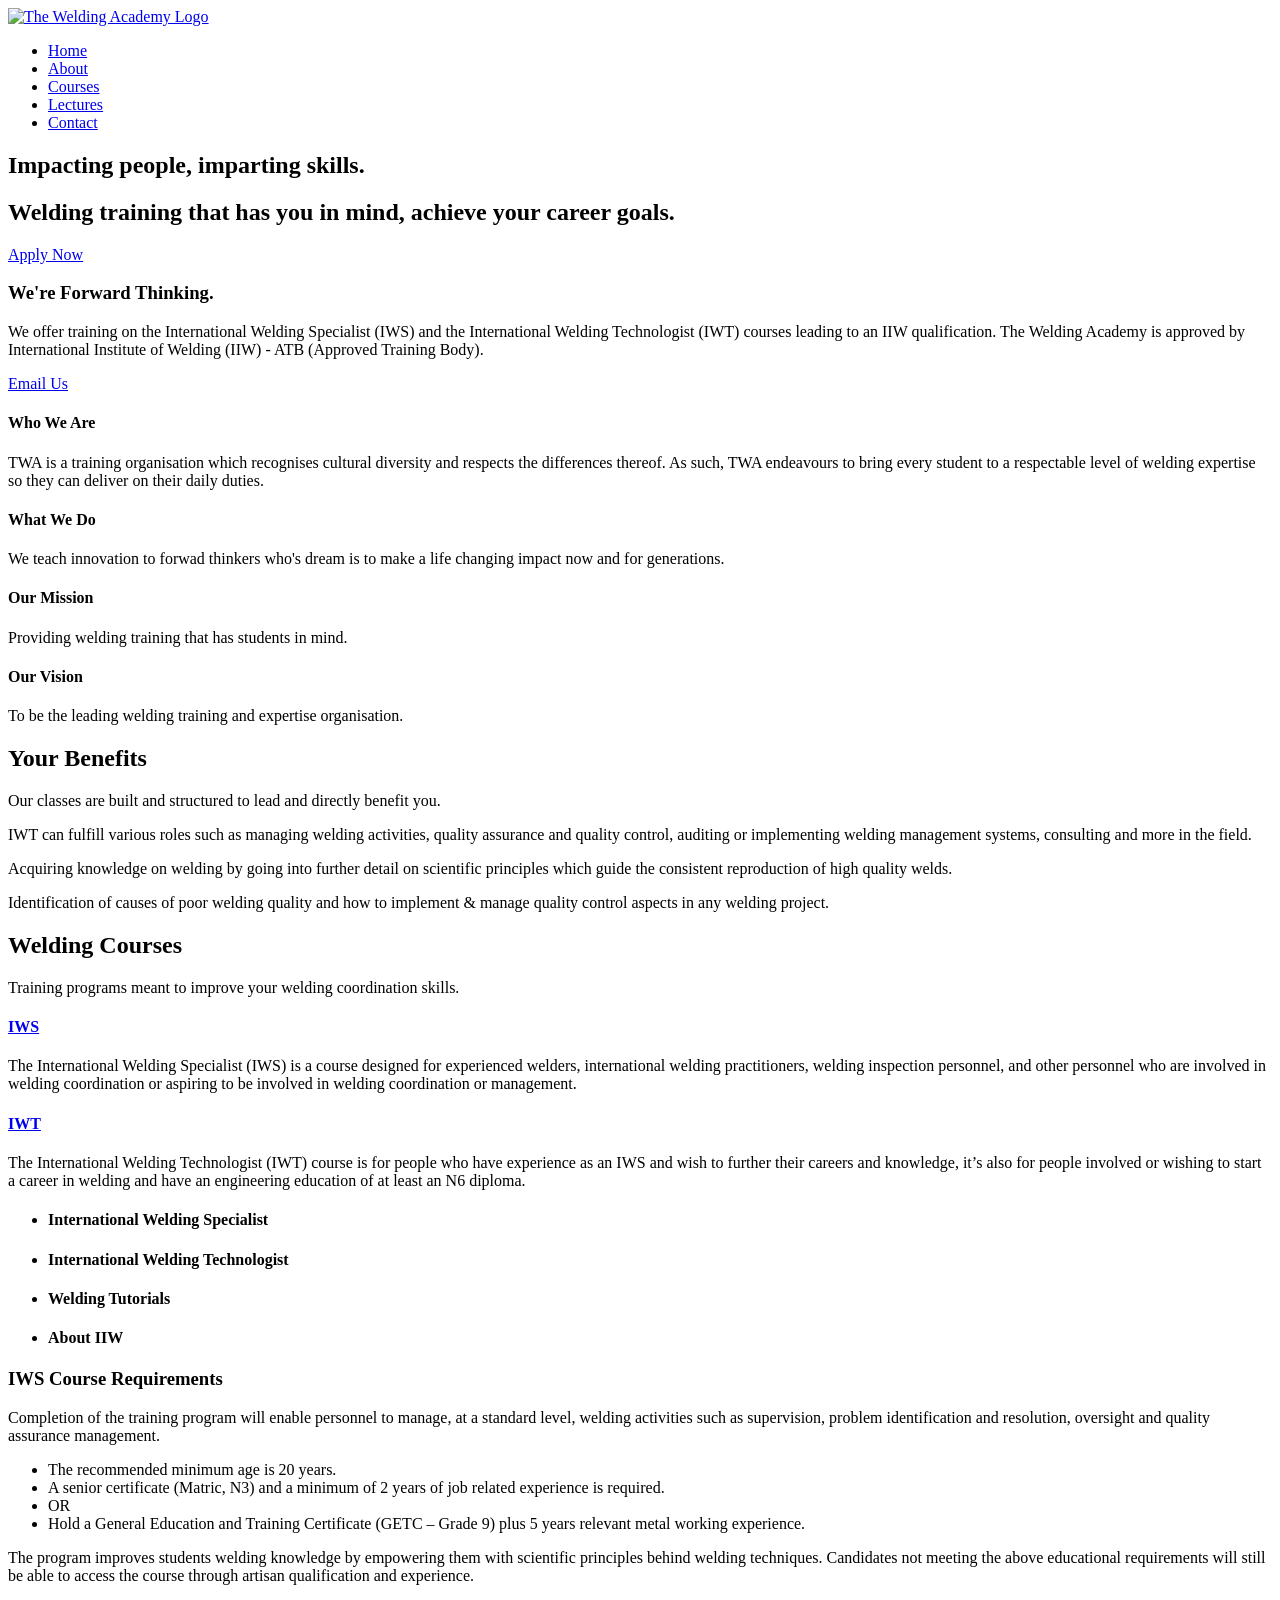
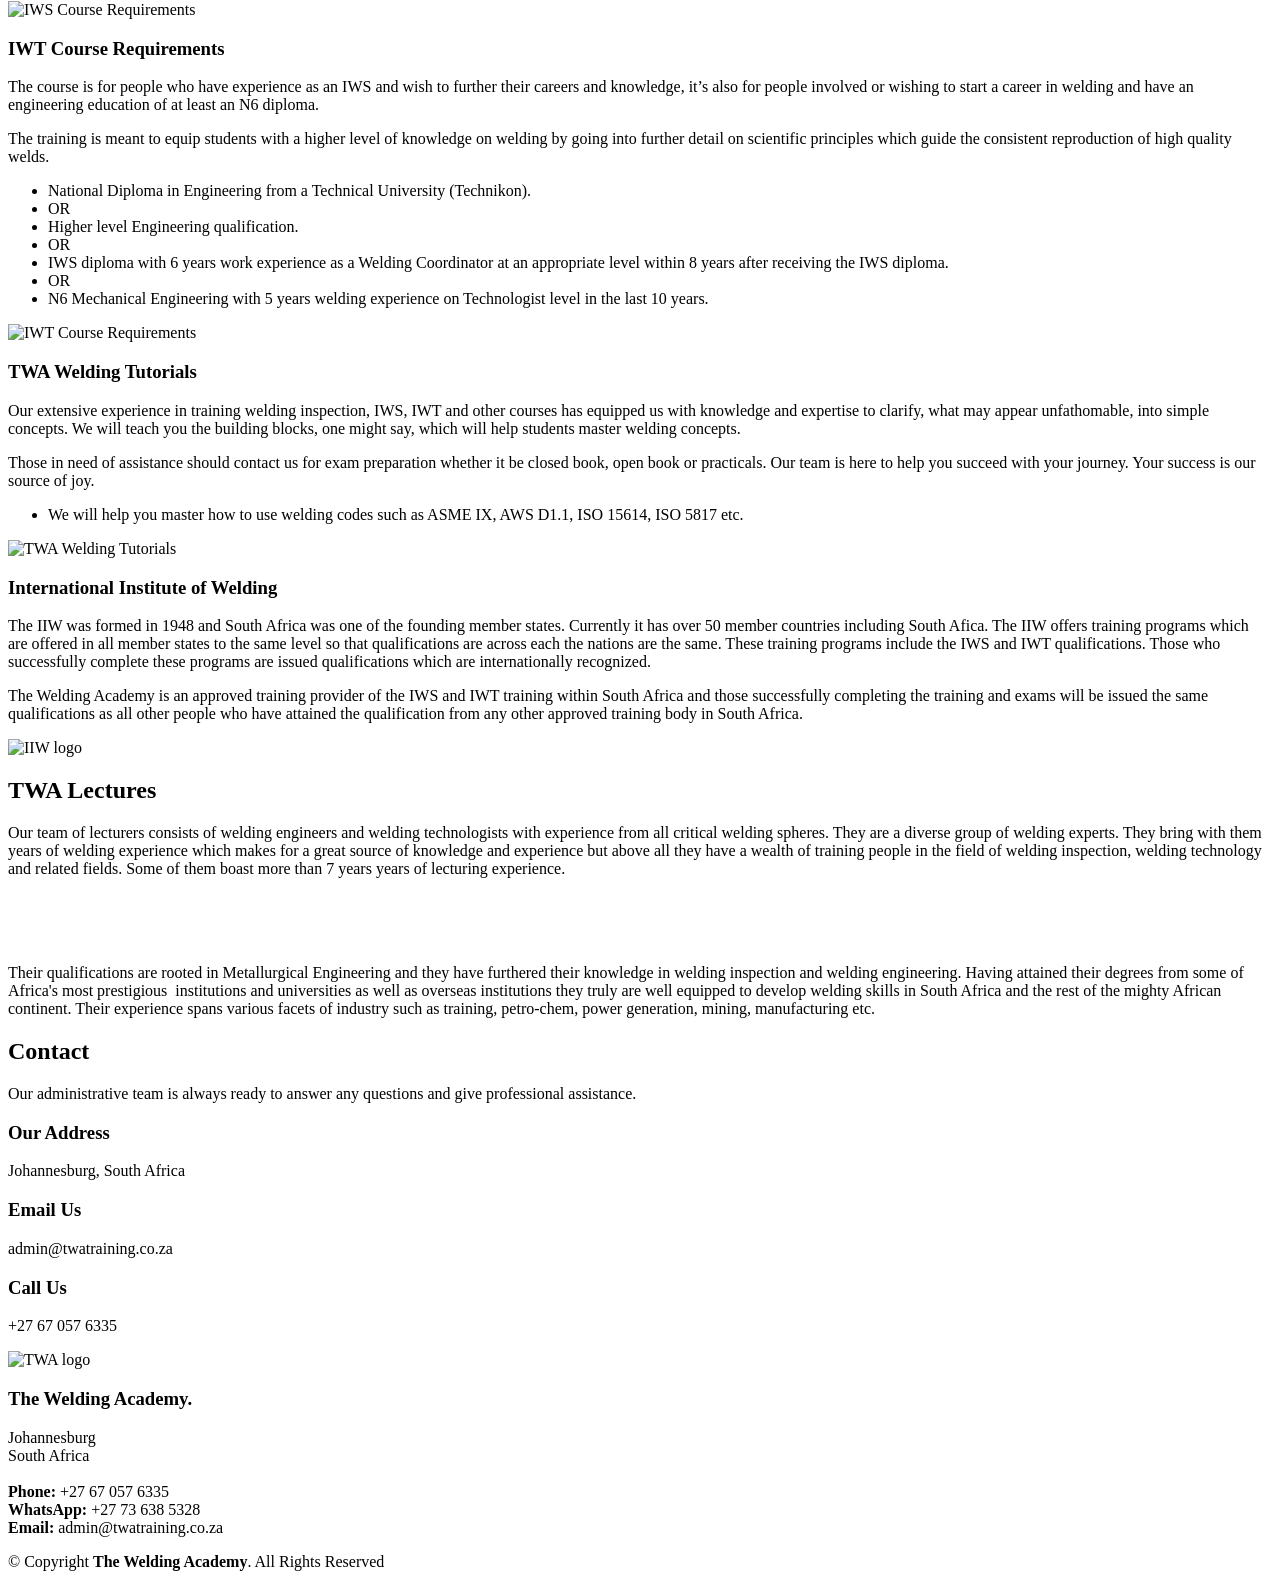
==== index.html @ 9366ae1e "Add files via upload home-page" ====
<!DOCTYPE html>
<html lang="en">

<head>
  <meta charset="utf-8">
  <meta content="width=device-width, initial-scale=1.0" name="viewport">

  <title>The Welding Academy</title>
  <meta name="www.twatraining.co.za" content="Welding Training Organization">
  <meta content="The Welding Academy" name=" International Welding Specialist (IWS), Welding Training, 
  International Welding Technologist (IWT), International Institute of Welding (IIW) - ATB (Approved Training Body), TWA Welding Tutorials">

  <!-- Favicons -->
  <link href="assets/img/favicon.png" rel="icon">
  <link href="assets/img/apple-touch-icon.png" rel="apple-touch-icon">

  <!-- Google Fonts -->
  <link href="https://fonts.googleapis.com/css?family=Open+Sans:300,300i,400,400i,600,600i,700,700i|Raleway:300,300i,400,400i,500,500i,600,600i,700,700i|Poppins:300,300i,400,400i,500,500i,600,600i,700,700i" rel="stylesheet">

  <!-- Vendor CSS Files -->
  <link href="assets/vendor/aos/aos.css" rel="stylesheet">
  <link href="assets/vendor/bootstrap/css/bootstrap.min.css" rel="stylesheet">
  <link href="assets/vendor/bootstrap-icons/bootstrap-icons.css" rel="stylesheet">
  <link href="assets/vendor/boxicons/css/boxicons.min.css" rel="stylesheet">
  <link href="assets/vendor/glightbox/css/glightbox.min.css" rel="stylesheet">
  <link href="assets/vendor/remixicon/remixicon.css" rel="stylesheet">
  <link href="assets/vendor/swiper/swiper-bundle.min.css" rel="stylesheet">

  <!-- Main CSS File -->
  <link href="assets/css/style.css" rel="stylesheet">

</head>

<body>

  <!-- ======= Header ======= -->
  <header id="header" class="fixed-top d-flex align-items-center">
    <div class="container d-flex align-items-center">
      <a href="index.html" class="logo me-auto"><img src="assets/img/logo-horizontal-white.png" alt="The Welding Academy Logo"></a>

      <nav id="navbar" class="navbar order-last order-lg-0">
        <ul>
          <li><a class="nav-link scrollto active" href="#hero">Home</a></li>
          <li><a class="nav-link scrollto" href="#about">About</a></li>
          <li><a class="nav-link scrollto" href="#services">Courses</a></li>
          <li><a class="nav-link scrollto" href="#team">Lectures</a></li>
          <li><a class="nav-link scrollto" href="#contact">Contact</a></li>
        </ul>
        <i class="bi bi-list mobile-nav-toggle"></i>
      </nav><!-- .navbar -->
      <!-- <a href="mailto:admin@twatraining.co.za" class="get-started-btn scrollto">Email</a> -->
    </div>
  </header><!-- End Header -->

  <!-- ======= Hero Section ======= -->
  <section id="hero" class="d-flex align-items-center">

    <div class="container" data-aos="zoom-out" data-aos-delay="100">
      <div class="row">
        <div class="col-xl-6">
          <h1>Impacting people, imparting skills.</h1>
          <h2>Welding training that has you in mind, achieve your career goals.</h2>
          <a href="#tabs" class="btn-get-started scrollto">Apply Now</a>
        </div>
      </div>
    </div>

  </section><!-- End Hero -->

  <main id="main">

    <!-- ======= About Section ======= -->
    <!-- class="about section-bg" -->
    <section id="about" class="about">
      <div class="container" data-aos="fade-up">

        <div class="row no-gutters">
          <div class="content col-xl-5 d-flex align-items-stretch">
            <div class="content">
              <h3>We're Forward Thinking.</h3>
              <p>We offer training on the International Welding Specialist (IWS) and the International Welding Technologist (IWT) courses leading to an IIW qualification.  
                 The Welding Academy is approved by International Institute of Welding (IIW) - ATB (Approved Training Body). 
              </p>
              <a href="mailto:admin@twatraining.co.za" class="about-btn"><span>Email Us</span> <i class="bx bx-chevron-right"></i></a>
            </div>
          </div>
          <div class="col-xl-7 d-flex align-items-stretch">
            <div class="icon-boxes d-flex flex-column justify-content-center">
              <div class="row">
                <div class="col-md-6 icon-box" data-aos="fade-up" data-aos-delay="100">
                  <i class="bx bx-receipt"></i>
                  <h4>Who We Are</h4>
                  <p>TWA is a training organisation which recognises cultural diversity and respects the differences thereof. As such, 
                    TWA endeavours to bring every student to a respectable level of welding expertise so they can deliver on their daily duties.</p>
                </div>
                <div class="col-md-6 icon-box" data-aos="fade-up" data-aos-delay="200">
                  <i class="bx bx-cube-alt"></i>
                  <h4>What We Do</h4>
                  <p>We teach innovation to forwad thinkers who's dream is to make a life changing impact now and for generations.</p>
                </div>
                <div class="col-md-6 icon-box" data-aos="fade-up" data-aos-delay="300">
                  <i class="bx bx-book"></i>
                  <h4>Our Mission</h4>
                  <p>Providing welding training that has students in mind.</p>
                </div>
                <div class="col-md-6 icon-box" data-aos="fade-up" data-aos-delay="400">
                  <i class="bx bx-images"></i>
                  <h4>Our Vision</h4>
                  <p>To be the leading welding training and expertise organisation.</p>
                </div>
              </div>
            </div><!-- End .content-->
          </div>
        </div>

      </div>
    </section><!-- End About Section -->

      <!-- ======= Testimonials Section ======= -->
      <section id="testimonials" class="testimonials">
        <div class="container" data-aos="fade-up">
          <div class="section-title">
            <h2>Your Benefits</h2>
            <p>Our classes are built and structured to lead and directly benefit you.</p>
          </div>
  
          <div class="testimonials-slider swiper" data-aos="fade-up" data-aos-delay="100">
            <div class="swiper-wrapper">
  
              <div class="swiper-slide">
                <div class="testimonial-wrap">
                  <div class="testimonial-item">
                    <p>
                      <i class="bx bxs-quote-alt-left quote-icon-left"></i>
                      IWT can fulfill various roles such as managing welding activities, quality assurance and quality control, auditing or implementing welding management systems, consulting and more in the field.
                      <i class="bx bxs-quote-alt-right quote-icon-right"></i>
                    </p>
                  </div>
                </div>
              </div><!-- End testimonial item -->
  
              <div class="swiper-slide">
                <div class="testimonial-wrap">
                  <div class="testimonial-item">
                    <p>
                      <i class="bx bxs-quote-alt-left quote-icon-left"></i>
                      Acquiring knowledge on welding by going into further detail on scientific principles which guide the consistent reproduction of high quality welds.
                      <i class="bx bxs-quote-alt-right quote-icon-right"></i>
                    </p>
                  </div>
                </div>
              </div><!-- End testimonial item -->
  
              <div class="swiper-slide">
                <div class="testimonial-wrap">
                  <div class="testimonial-item">
                    <p>
                      <i class="bx bxs-quote-alt-left quote-icon-left"></i>
                      Identification of causes of poor welding quality and how to implement & manage quality control aspects in any welding project. 
                      <i class="bx bxs-quote-alt-right quote-icon-right"></i>
                    </p>
                  </div>
                </div>
              </div><!-- End testimonial item -->
  
            </div>
            <div class="swiper-pagination"></div>
          </div>
  
        </div>
      </section><!-- End Testimonials Section -->
  

        <!-- ======= Services Section ======= -->
        <section id="services" class="services section-bg ">
          <div class="container" data-aos="fade-up">
    
            <div class="section-title">
              <h2>Welding Courses</h2>
              <p>Training programs meant to improve your welding coordination skills.</p>
            </div>
    
            <div class="row">
              <div class="col-md-6">
                <div class="icon-box" data-aos="fade-up" data-aos-delay="100">
                  <i class="bi bi-card-checklist"></i>
                  <h4><a href="#">IWS</a></h4>
                  <p>The International Welding Specialist (IWS) is a course designed for experienced welders, international 
                    welding practitioners, welding inspection personnel, and other personnel who are involved in 
                    welding coordination or aspiring to be involved in welding coordination or management. 
                  </p>
                </div>
              </div>
              <div class="col-md-6 mt-4 mt-md-0">
                <div class="icon-box" data-aos="fade-up" data-aos-delay="200">
                  <i class="bi bi-card-checklist"></i>
                  <h4><a href="#">IWT</a></h4>
                  <p>The International Welding Technologist (IWT) course is for people who have experience as an IWS and wish to further their careers and knowledge, it’s also for people 
                    involved or wishing to start a career in welding and have an engineering education of at least an N6 diploma.
                  </p>
                </div>
              </div>
            </div>
    
          </div>
        </section><!-- End Services Section -->

    <!-- ======= Tabs Section ======= -->
    <section id="tabs" class="tabs">
      <div class="container" data-aos="fade-up">

        <ul class="nav nav-tabs row d-flex">
          <li class="nav-item col-3">
            <a class="nav-link active show" data-bs-toggle="tab" data-bs-target="#tab-1">
              <i class="ri-settings-line"></i>
              <h4 class="d-none d-lg-block">International Welding Specialist</h4>
            </a>
          </li>
          <li class="nav-item col-3">
            <a class="nav-link" data-bs-toggle="tab" data-bs-target="#tab-2">
              <i class="ri-settings-line"></i>
              <h4 class="d-none d-lg-block">International Welding Technologist</h4>
            </a>
          </li>
          <li class="nav-item col-3">
            <a class="nav-link" data-bs-toggle="tab" data-bs-target="#tab-3">
              <i class="ri-pencil-line"></i>
              <h4 class="d-none d-lg-block">Welding Tutorials</h4>
            </a>
          </li>
          <li class="nav-item col-3">
            <a class="nav-link" data-bs-toggle="tab" data-bs-target="#tab-4">
              <i class="ri-globe-line"></i>
              <h4 class="d-none d-lg-block">About IIW</h4>
            </a>
          </li>
        </ul>

        <div class="tab-content">
          <div class="tab-pane active show" id="tab-1">
            <div class="row">
              <div class="col-lg-6 order-2 order-lg-1 mt-3 mt-lg-0" data-aos="fade-up" data-aos-delay="100">
                <h3>IWS Course Requirements</h3>
                <p class="fst-italic">
                  Completion of the training program will enable personnel to manage, at a standard level, welding activities such as supervision, problem identification and resolution, oversight and quality assurance management.
                </p>
                <ul>
                  <li><i class="ri-check-double-line"></i>  The recommended minimum age is 20 years.</li>
                  <li><i class="ri-check-double-line"></i> A senior certificate (Matric, N3) and a minimum of 2 years of job related experience is required.</li>
                  <li>OR</li>
                  <li><i class="ri-check-double-line"></i> Hold a General Education and Training Certificate (GETC – Grade 9) plus 5 years relevant metal working experience.</li>
                </ul>
                <p> 
                  The program improves students welding knowledge by empowering them with scientific principles behind welding techniques.
                  Candidates not meeting the above educational requirements will still be able to access the course through artisan qualification and experience.
                </p>
              </div>
              <div class="col-lg-6 order-1 order-lg-2 text-center" data-aos="fade-up" data-aos-delay="200">
                <img src="assets/img/tabs-1.jpg" alt="IWS Course Requirements" class="img-fluid">
              </div>
            </div>
          </div>
          <div class="tab-pane" id="tab-2">
            <div class="row">
              <div class="col-lg-6 order-2 order-lg-1 mt-3 mt-lg-0">
                <h3>IWT Course Requirements</h3>
                <p>
                  The course is for people who have experience as an IWS and wish to further their careers and knowledge, it’s also for people 
                  involved or wishing to start a career in welding and have an engineering education of at least an N6 diploma.
                </p>
                <p class="fst-italic">
                  The training is meant to equip students with a higher level of knowledge on welding by going into further detail on scientific 
                  principles which guide the consistent reproduction of high quality welds. 

                </p>
                <ul>
                  <li><i class="ri-check-double-line"></i> National Diploma in Engineering from a Technical University (Technikon).</li>
                  <li>OR</li>
                  <li><i class="ri-check-double-line"></i> Higher level Engineering qualification.</li>
                  <li>OR</li>
                  <li><i class="ri-check-double-line"></i> IWS diploma with 6 years work experience as a Welding Coordinator at an appropriate level within 8 years after receiving the IWS diploma. </li>
                  <li>OR</li>
                  <li><i class="ri-check-double-line"></i> N6 Mechanical Engineering with 5 years welding experience on Technologist level in the last 10 years.</li>
                </ul>
              </div>
              <div class="col-lg-6 order-1 order-lg-2 text-center">
                <img src="assets/img/tabs-2.jpg" alt="IWT Course Requirements" class="img-fluid">
              </div>
            </div>
          </div>
          <div class="tab-pane" id="tab-3">
            <div class="row">
              <div class="col-lg-6 order-2 order-lg-1 mt-3 mt-lg-0">
                <h3>TWA Welding Tutorials</h3>
                <p>
                  Our extensive experience in training welding inspection, IWS, IWT and other courses has equipped us with knowledge and expertise to clarify, what may appear unfathomable, into simple concepts. We will teach you the building blocks, one might say, which will help students master welding concepts.
                </p>
                <p class="fst-italic">
                  Those in need of assistance should contact us for exam preparation whether it be closed book, open book or practicals. Our team is here to help you succeed with your journey. Your success is our source of joy.
                </p>
                <ul>
                  <li><i class="ri-check-double-line"></i> We will help you master how to use welding codes such as ASME IX, AWS D1.1, ISO 15614, ISO 5817 etc.</li>
                </ul>
              </div>
              <div class="col-lg-6 order-1 order-lg-2 text-center">
                <img src="assets/img/tabs-3.jpg" alt="TWA Welding Tutorials" class="img-fluid">
              </div>
            </div>
          </div>
          <div class="tab-pane" id="tab-4">
            <div class="row">
              <div class="col-lg-6 order-2 order-lg-1 mt-3 mt-lg-0">
                <h3>International Institute of Welding</h3>
                <p>
                  The IIW was formed in 1948 and South Africa was one of the founding member states. Currently it has over 
                  50 member countries including South Afica. The IIW offers training programs which are offered in all member states 
                  to the same level so that qualifications are across each the nations are the same. These training programs 
                  include the IWS and IWT qualifications. Those who successfully complete these programs are issued qualifications which are internationally recognized.
                </p>
                <p class="fst-italic">
                  The Welding Academy is an approved training provider of the IWS and IWT training within South Africa and those successfully completing the training and exams will be issued the same 
                  qualifications as all other people who have attained the qualification from any other approved training body in South Africa.
                </p>
              </div>
              <div class="col-lg-6 order-1 order-lg-2 text-center">
                <img src="assets/img/tabs-4.jpg" alt="IIW logo" class="img-fluid">
              </div>
            </div>
          </div>
        </div>

      </div>
    </section><!-- End Tabs Section -->

    <!-- ======= Team Section ======= -->
    <section id="team" class="team section-bg">
      <div class="container" data-aos="fade-up">

        <div class="section-title">
          <h2>TWA Lectures</h2>
          <p>Our team of lecturers consists of welding engineers and welding technologists with experience from all critical welding spheres. They are a diverse group of welding experts. They bring with them years of welding experience which makes for a great source of knowledge and experience but above all they have a wealth of training people in the field of welding inspection, welding technology and related fields. Some of them boast more than 7 years years of lecturing experience. 
          </p><br /><br /><br />
          <p>Their qualifications are rooted in Metallurgical Engineering and they have furthered their knowledge in welding inspection and welding engineering. Having attained their degrees from some of Africa's most prestigious  institutions and universities as well as overseas institutions they truly are well equipped to develop welding skills in South Africa and the rest of the mighty African continent.
            Their experience spans various facets of industry such as training, petro-chem, power generation, mining, manufacturing etc.
          </p>
        </div>

      </div>
    </section><!-- End Team Section -->

    <!-- ======= Contact Section ======= -->
    <section id="contact" class="contact">
      <div class="container" data-aos="fade-up">

        <div class="section-title">
          <h2>Contact</h2>
          <p>Our administrative team is always ready to answer any questions and give professional assistance.</p>
        </div>

        <div class="row" data-aos="fade-up" data-aos-delay="100">

          <div class="col-lg-6">

            <div class="row">
              <div class="col-md-12">
                <div class="info-box">
                  <i class="bx bx-map"></i>
                  <h3>Our Address</h3>
                  <p>Johannesburg, South Africa</p>
                </div>
              </div>
              <div class="col-md-6">
                <div class="info-box mt-4">
                  <i class="bx bx-envelope"></i>
                  <h3>Email Us</h3>
                  <p>admin@twatraining.co.za</p>
                </div>
              </div>
              <div class="col-md-6">
                <div class="info-box mt-4">
                  <i class="bx bx-phone-call"></i>
                  <h3>Call Us</h3>
                  <p>+27 67 057 6335</p>
                </div>
              </div>
            </div>

          </div>

          <div class="col-lg-6">
           <img src="assets/img/tabs-5.jpg" width="100%" alt="TWA logo">
          </div>

        </div>

      </div>
    </section><!-- End Contact Section -->

  </main><!-- End #main -->

  <!-- ======= Footer ======= -->
  <footer id="footer">

    <div class="footer-top">
      <div class="container">
        <div class="row">

          <div class="col-lg-3 col-md-6 footer-contact">
            <h3>The Welding Academy<span>.</span></h3>
            <p>
              Johannesburg <br>
              South Africa <br><br>
              <strong>Phone:</strong> +27 67 057 6335<br>
              <strong>WhatsApp:</strong> +27 73 638 5328<br>
              <strong>Email:</strong> admin@twatraining.co.za<br>
            </p>
          </div>

        </div>
      </div>
    </div>

    <div class="container d-md-flex py-4">

      <div class="me-md-auto text-center text-md-start">
        <div class="copyright">
          &copy; Copyright <strong><span>The Welding Academy</span></strong>. All Rights Reserved
        </div>
      </div>
      <!-- <div class="social-links text-center text-md-end pt-3 pt-md-0"> 
        <a href="#" class="twitter"><i class="bx bxl-twitter"></i></a>
        <a href="#" class="facebook"><i class="bx bxl-facebook"></i></a>
        <a href="#" class="instagram"><i class="bx bxl-instagram"></i></a>
        <a href="#" class="google-plus"><i class="bx bxl-skype"></i></a>
        <a href="#" class="linkedin"><i class="bx bxl-linkedin"></i></a>
      </div>-->
    </div>
  </footer><!-- End Footer -->

  <a href="#" class="back-to-top d-flex align-items-center justify-content-center"><i class="bi bi-arrow-up-short"></i></a>

  <!-- Vendor JS Files -->
  <script src="assets/vendor/purecounter/purecounter_vanilla.js"></script>
  <script src="assets/vendor/aos/aos.js"></script>
  <script src="assets/vendor/bootstrap/js/bootstrap.bundle.min.js"></script>
  <script src="assets/vendor/glightbox/js/glightbox.min.js"></script>
  <script src="assets/vendor/isotope-layout/isotope.pkgd.min.js"></script>
  <script src="assets/vendor/swiper/swiper-bundle.min.js"></script>
  <script src="assets/vendor/php-email-form/validate.js"></script>

  <!-- Main JS File -->
  <script src="assets/js/main.js"></script>

</body>

</html>
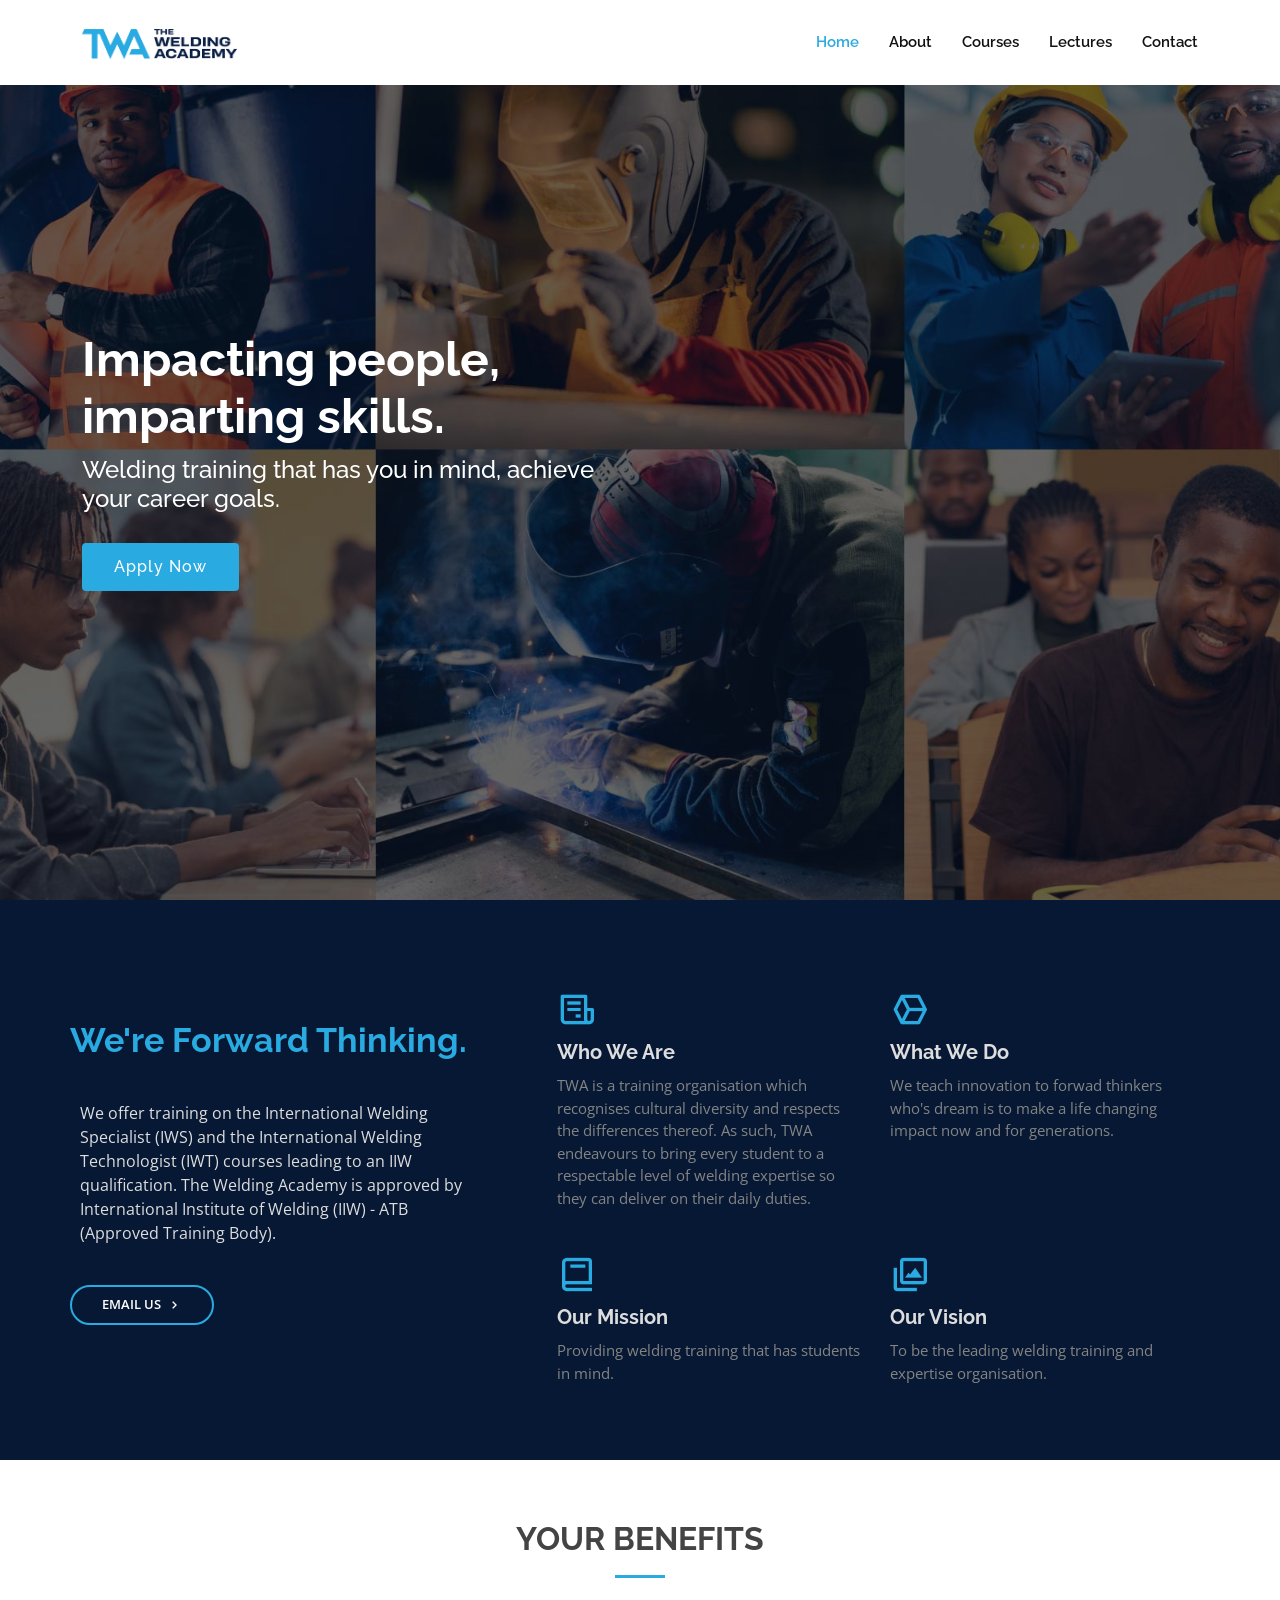
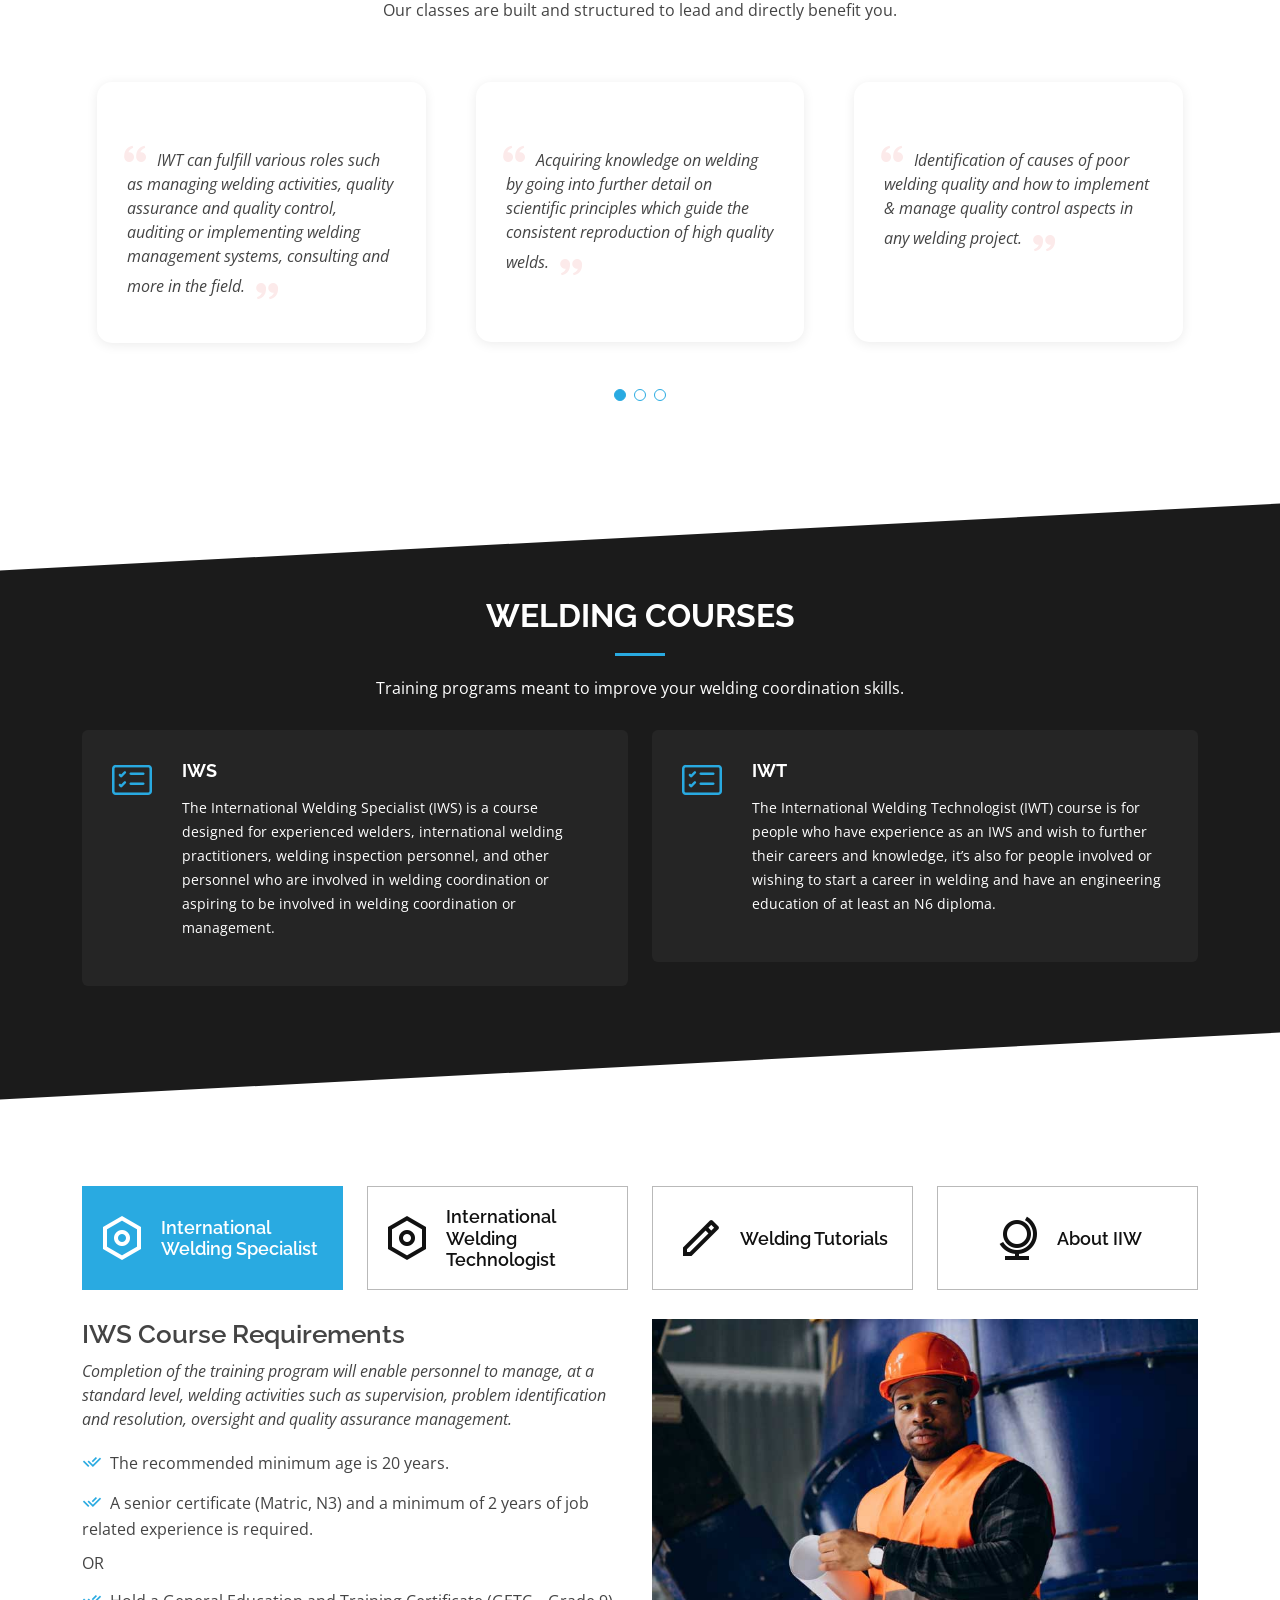
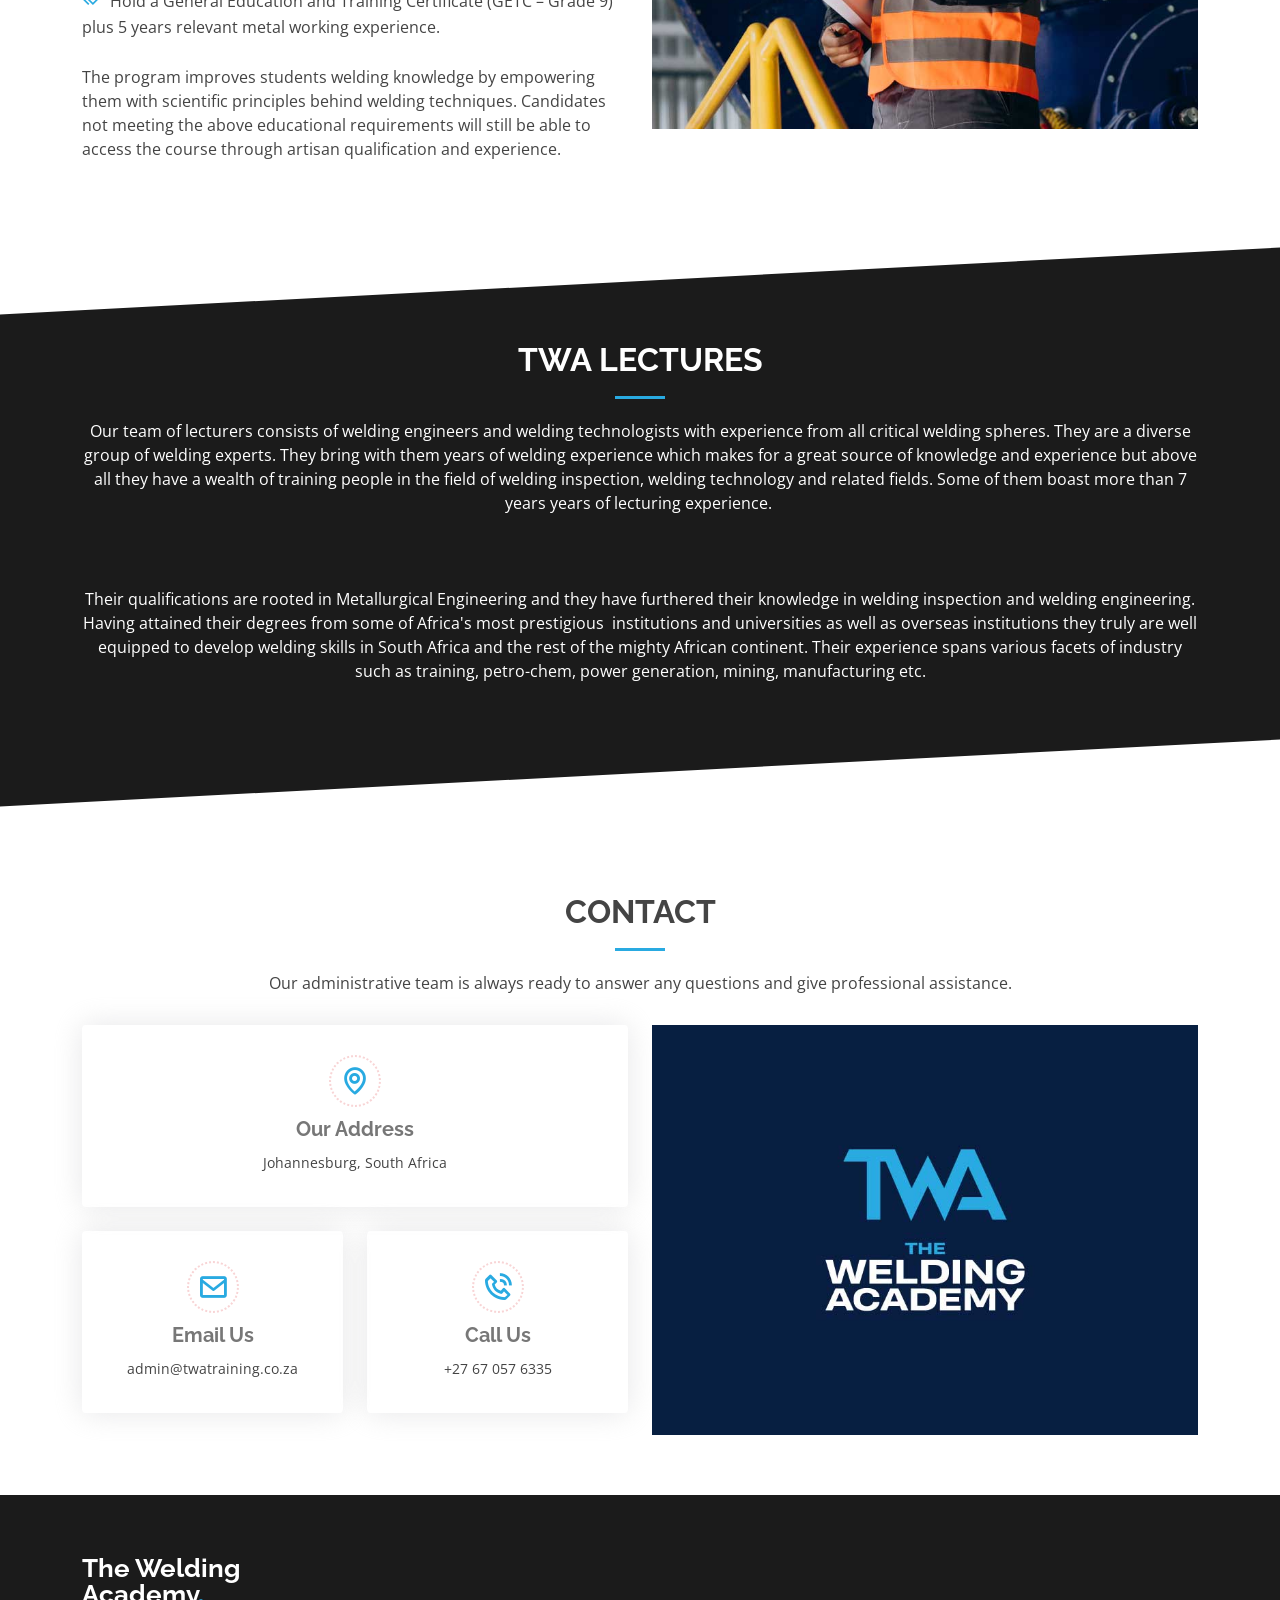
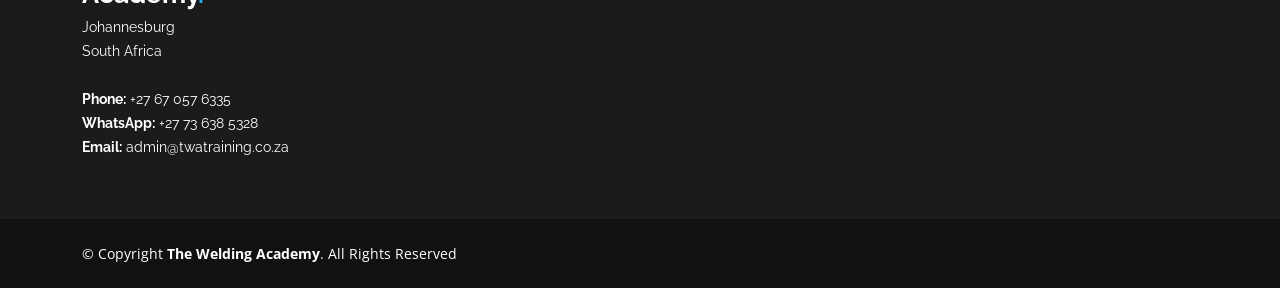
==== commit 2921e02a: "TWA Initial Extract" ====
--- a/index.html
+++ b/index.html
@@ -1,456 +1,456 @@
-<!DOCTYPE html>
-<html lang="en">
-
-<head>
-  <meta charset="utf-8">
-  <meta content="width=device-width, initial-scale=1.0" name="viewport">
-
-  <title>The Welding Academy</title>
-  <meta name="www.twatraining.co.za" content="Welding Training Organization">
-  <meta content="The Welding Academy" name=" International Welding Specialist (IWS), Welding Training, 
-  International Welding Technologist (IWT), International Institute of Welding (IIW) - ATB (Approved Training Body), TWA Welding Tutorials">
-
-  <!-- Favicons -->
-  <link href="assets/img/favicon.png" rel="icon">
-  <link href="assets/img/apple-touch-icon.png" rel="apple-touch-icon">
-
-  <!-- Google Fonts -->
-  <link href="https://fonts.googleapis.com/css?family=Open+Sans:300,300i,400,400i,600,600i,700,700i|Raleway:300,300i,400,400i,500,500i,600,600i,700,700i|Poppins:300,300i,400,400i,500,500i,600,600i,700,700i" rel="stylesheet">
-
-  <!-- Vendor CSS Files -->
-  <link href="assets/vendor/aos/aos.css" rel="stylesheet">
-  <link href="assets/vendor/bootstrap/css/bootstrap.min.css" rel="stylesheet">
-  <link href="assets/vendor/bootstrap-icons/bootstrap-icons.css" rel="stylesheet">
-  <link href="assets/vendor/boxicons/css/boxicons.min.css" rel="stylesheet">
-  <link href="assets/vendor/glightbox/css/glightbox.min.css" rel="stylesheet">
-  <link href="assets/vendor/remixicon/remixicon.css" rel="stylesheet">
-  <link href="assets/vendor/swiper/swiper-bundle.min.css" rel="stylesheet">
-
-  <!-- Main CSS File -->
-  <link href="assets/css/style.css" rel="stylesheet">
-
-</head>
-
-<body>
-
-  <!-- ======= Header ======= -->
-  <header id="header" class="fixed-top d-flex align-items-center">
-    <div class="container d-flex align-items-center">
-      <a href="index.html" class="logo me-auto"><img src="assets/img/logo-horizontal-white.png" alt="The Welding Academy Logo"></a>
-
-      <nav id="navbar" class="navbar order-last order-lg-0">
-        <ul>
-          <li><a class="nav-link scrollto active" href="#hero">Home</a></li>
-          <li><a class="nav-link scrollto" href="#about">About</a></li>
-          <li><a class="nav-link scrollto" href="#services">Courses</a></li>
-          <li><a class="nav-link scrollto" href="#team">Lectures</a></li>
-          <li><a class="nav-link scrollto" href="#contact">Contact</a></li>
-        </ul>
-        <i class="bi bi-list mobile-nav-toggle"></i>
-      </nav><!-- .navbar -->
-      <!-- <a href="mailto:admin@twatraining.co.za" class="get-started-btn scrollto">Email</a> -->
-    </div>
-  </header><!-- End Header -->
-
-  <!-- ======= Hero Section ======= -->
-  <section id="hero" class="d-flex align-items-center">
-
-    <div class="container" data-aos="zoom-out" data-aos-delay="100">
-      <div class="row">
-        <div class="col-xl-6">
-          <h1>Impacting people, imparting skills.</h1>
-          <h2>Welding training that has you in mind, achieve your career goals.</h2>
-          <a href="#tabs" class="btn-get-started scrollto">Apply Now</a>
-        </div>
-      </div>
-    </div>
-
-  </section><!-- End Hero -->
-
-  <main id="main">
-
-    <!-- ======= About Section ======= -->
-    <!-- class="about section-bg" -->
-    <section id="about" class="about">
-      <div class="container" data-aos="fade-up">
-
-        <div class="row no-gutters">
-          <div class="content col-xl-5 d-flex align-items-stretch">
-            <div class="content">
-              <h3>We're Forward Thinking.</h3>
-              <p>We offer training on the International Welding Specialist (IWS) and the International Welding Technologist (IWT) courses leading to an IIW qualification.  
-                 The Welding Academy is approved by International Institute of Welding (IIW) - ATB (Approved Training Body). 
-              </p>
-              <a href="mailto:admin@twatraining.co.za" class="about-btn"><span>Email Us</span> <i class="bx bx-chevron-right"></i></a>
-            </div>
-          </div>
-          <div class="col-xl-7 d-flex align-items-stretch">
-            <div class="icon-boxes d-flex flex-column justify-content-center">
-              <div class="row">
-                <div class="col-md-6 icon-box" data-aos="fade-up" data-aos-delay="100">
-                  <i class="bx bx-receipt"></i>
-                  <h4>Who We Are</h4>
-                  <p>TWA is a training organisation which recognises cultural diversity and respects the differences thereof. As such, 
-                    TWA endeavours to bring every student to a respectable level of welding expertise so they can deliver on their daily duties.</p>
-                </div>
-                <div class="col-md-6 icon-box" data-aos="fade-up" data-aos-delay="200">
-                  <i class="bx bx-cube-alt"></i>
-                  <h4>What We Do</h4>
-                  <p>We teach innovation to forwad thinkers who's dream is to make a life changing impact now and for generations.</p>
-                </div>
-                <div class="col-md-6 icon-box" data-aos="fade-up" data-aos-delay="300">
-                  <i class="bx bx-book"></i>
-                  <h4>Our Mission</h4>
-                  <p>Providing welding training that has students in mind.</p>
-                </div>
-                <div class="col-md-6 icon-box" data-aos="fade-up" data-aos-delay="400">
-                  <i class="bx bx-images"></i>
-                  <h4>Our Vision</h4>
-                  <p>To be the leading welding training and expertise organisation.</p>
-                </div>
-              </div>
-            </div><!-- End .content-->
-          </div>
-        </div>
-
-      </div>
-    </section><!-- End About Section -->
-
-      <!-- ======= Testimonials Section ======= -->
-      <section id="testimonials" class="testimonials">
-        <div class="container" data-aos="fade-up">
-          <div class="section-title">
-            <h2>Your Benefits</h2>
-            <p>Our classes are built and structured to lead and directly benefit you.</p>
-          </div>
-  
-          <div class="testimonials-slider swiper" data-aos="fade-up" data-aos-delay="100">
-            <div class="swiper-wrapper">
-  
-              <div class="swiper-slide">
-                <div class="testimonial-wrap">
-                  <div class="testimonial-item">
-                    <p>
-                      <i class="bx bxs-quote-alt-left quote-icon-left"></i>
-                      IWT can fulfill various roles such as managing welding activities, quality assurance and quality control, auditing or implementing welding management systems, consulting and more in the field.
-                      <i class="bx bxs-quote-alt-right quote-icon-right"></i>
-                    </p>
-                  </div>
-                </div>
-              </div><!-- End testimonial item -->
-  
-              <div class="swiper-slide">
-                <div class="testimonial-wrap">
-                  <div class="testimonial-item">
-                    <p>
-                      <i class="bx bxs-quote-alt-left quote-icon-left"></i>
-                      Acquiring knowledge on welding by going into further detail on scientific principles which guide the consistent reproduction of high quality welds.
-                      <i class="bx bxs-quote-alt-right quote-icon-right"></i>
-                    </p>
-                  </div>
-                </div>
-              </div><!-- End testimonial item -->
-  
-              <div class="swiper-slide">
-                <div class="testimonial-wrap">
-                  <div class="testimonial-item">
-                    <p>
-                      <i class="bx bxs-quote-alt-left quote-icon-left"></i>
-                      Identification of causes of poor welding quality and how to implement & manage quality control aspects in any welding project. 
-                      <i class="bx bxs-quote-alt-right quote-icon-right"></i>
-                    </p>
-                  </div>
-                </div>
-              </div><!-- End testimonial item -->
-  
-            </div>
-            <div class="swiper-pagination"></div>
-          </div>
-  
-        </div>
-      </section><!-- End Testimonials Section -->
-  
-
-        <!-- ======= Services Section ======= -->
-        <section id="services" class="services section-bg ">
-          <div class="container" data-aos="fade-up">
-    
-            <div class="section-title">
-              <h2>Welding Courses</h2>
-              <p>Training programs meant to improve your welding coordination skills.</p>
-            </div>
-    
-            <div class="row">
-              <div class="col-md-6">
-                <div class="icon-box" data-aos="fade-up" data-aos-delay="100">
-                  <i class="bi bi-card-checklist"></i>
-                  <h4><a href="#">IWS</a></h4>
-                  <p>The International Welding Specialist (IWS) is a course designed for experienced welders, international 
-                    welding practitioners, welding inspection personnel, and other personnel who are involved in 
-                    welding coordination or aspiring to be involved in welding coordination or management. 
-                  </p>
-                </div>
-              </div>
-              <div class="col-md-6 mt-4 mt-md-0">
-                <div class="icon-box" data-aos="fade-up" data-aos-delay="200">
-                  <i class="bi bi-card-checklist"></i>
-                  <h4><a href="#">IWT</a></h4>
-                  <p>The International Welding Technologist (IWT) course is for people who have experience as an IWS and wish to further their careers and knowledge, it’s also for people 
-                    involved or wishing to start a career in welding and have an engineering education of at least an N6 diploma.
-                  </p>
-                </div>
-              </div>
-            </div>
-    
-          </div>
-        </section><!-- End Services Section -->
-
-    <!-- ======= Tabs Section ======= -->
-    <section id="tabs" class="tabs">
-      <div class="container" data-aos="fade-up">
-
-        <ul class="nav nav-tabs row d-flex">
-          <li class="nav-item col-3">
-            <a class="nav-link active show" data-bs-toggle="tab" data-bs-target="#tab-1">
-              <i class="ri-settings-line"></i>
-              <h4 class="d-none d-lg-block">International Welding Specialist</h4>
-            </a>
-          </li>
-          <li class="nav-item col-3">
-            <a class="nav-link" data-bs-toggle="tab" data-bs-target="#tab-2">
-              <i class="ri-settings-line"></i>
-              <h4 class="d-none d-lg-block">International Welding Technologist</h4>
-            </a>
-          </li>
-          <li class="nav-item col-3">
-            <a class="nav-link" data-bs-toggle="tab" data-bs-target="#tab-3">
-              <i class="ri-pencil-line"></i>
-              <h4 class="d-none d-lg-block">Welding Tutorials</h4>
-            </a>
-          </li>
-          <li class="nav-item col-3">
-            <a class="nav-link" data-bs-toggle="tab" data-bs-target="#tab-4">
-              <i class="ri-globe-line"></i>
-              <h4 class="d-none d-lg-block">About IIW</h4>
-            </a>
-          </li>
-        </ul>
-
-        <div class="tab-content">
-          <div class="tab-pane active show" id="tab-1">
-            <div class="row">
-              <div class="col-lg-6 order-2 order-lg-1 mt-3 mt-lg-0" data-aos="fade-up" data-aos-delay="100">
-                <h3>IWS Course Requirements</h3>
-                <p class="fst-italic">
-                  Completion of the training program will enable personnel to manage, at a standard level, welding activities such as supervision, problem identification and resolution, oversight and quality assurance management.
-                </p>
-                <ul>
-                  <li><i class="ri-check-double-line"></i>  The recommended minimum age is 20 years.</li>
-                  <li><i class="ri-check-double-line"></i> A senior certificate (Matric, N3) and a minimum of 2 years of job related experience is required.</li>
-                  <li>OR</li>
-                  <li><i class="ri-check-double-line"></i> Hold a General Education and Training Certificate (GETC – Grade 9) plus 5 years relevant metal working experience.</li>
-                </ul>
-                <p> 
-                  The program improves students welding knowledge by empowering them with scientific principles behind welding techniques.
-                  Candidates not meeting the above educational requirements will still be able to access the course through artisan qualification and experience.
-                </p>
-              </div>
-              <div class="col-lg-6 order-1 order-lg-2 text-center" data-aos="fade-up" data-aos-delay="200">
-                <img src="assets/img/tabs-1.jpg" alt="IWS Course Requirements" class="img-fluid">
-              </div>
-            </div>
-          </div>
-          <div class="tab-pane" id="tab-2">
-            <div class="row">
-              <div class="col-lg-6 order-2 order-lg-1 mt-3 mt-lg-0">
-                <h3>IWT Course Requirements</h3>
-                <p>
-                  The course is for people who have experience as an IWS and wish to further their careers and knowledge, it’s also for people 
-                  involved or wishing to start a career in welding and have an engineering education of at least an N6 diploma.
-                </p>
-                <p class="fst-italic">
-                  The training is meant to equip students with a higher level of knowledge on welding by going into further detail on scientific 
-                  principles which guide the consistent reproduction of high quality welds. 
-
-                </p>
-                <ul>
-                  <li><i class="ri-check-double-line"></i> National Diploma in Engineering from a Technical University (Technikon).</li>
-                  <li>OR</li>
-                  <li><i class="ri-check-double-line"></i> Higher level Engineering qualification.</li>
-                  <li>OR</li>
-                  <li><i class="ri-check-double-line"></i> IWS diploma with 6 years work experience as a Welding Coordinator at an appropriate level within 8 years after receiving the IWS diploma. </li>
-                  <li>OR</li>
-                  <li><i class="ri-check-double-line"></i> N6 Mechanical Engineering with 5 years welding experience on Technologist level in the last 10 years.</li>
-                </ul>
-              </div>
-              <div class="col-lg-6 order-1 order-lg-2 text-center">
-                <img src="assets/img/tabs-2.jpg" alt="IWT Course Requirements" class="img-fluid">
-              </div>
-            </div>
-          </div>
-          <div class="tab-pane" id="tab-3">
-            <div class="row">
-              <div class="col-lg-6 order-2 order-lg-1 mt-3 mt-lg-0">
-                <h3>TWA Welding Tutorials</h3>
-                <p>
-                  Our extensive experience in training welding inspection, IWS, IWT and other courses has equipped us with knowledge and expertise to clarify, what may appear unfathomable, into simple concepts. We will teach you the building blocks, one might say, which will help students master welding concepts.
-                </p>
-                <p class="fst-italic">
-                  Those in need of assistance should contact us for exam preparation whether it be closed book, open book or practicals. Our team is here to help you succeed with your journey. Your success is our source of joy.
-                </p>
-                <ul>
-                  <li><i class="ri-check-double-line"></i> We will help you master how to use welding codes such as ASME IX, AWS D1.1, ISO 15614, ISO 5817 etc.</li>
-                </ul>
-              </div>
-              <div class="col-lg-6 order-1 order-lg-2 text-center">
-                <img src="assets/img/tabs-3.jpg" alt="TWA Welding Tutorials" class="img-fluid">
-              </div>
-            </div>
-          </div>
-          <div class="tab-pane" id="tab-4">
-            <div class="row">
-              <div class="col-lg-6 order-2 order-lg-1 mt-3 mt-lg-0">
-                <h3>International Institute of Welding</h3>
-                <p>
-                  The IIW was formed in 1948 and South Africa was one of the founding member states. Currently it has over 
-                  50 member countries including South Afica. The IIW offers training programs which are offered in all member states 
-                  to the same level so that qualifications are across each the nations are the same. These training programs 
-                  include the IWS and IWT qualifications. Those who successfully complete these programs are issued qualifications which are internationally recognized.
-                </p>
-                <p class="fst-italic">
-                  The Welding Academy is an approved training provider of the IWS and IWT training within South Africa and those successfully completing the training and exams will be issued the same 
-                  qualifications as all other people who have attained the qualification from any other approved training body in South Africa.
-                </p>
-              </div>
-              <div class="col-lg-6 order-1 order-lg-2 text-center">
-                <img src="assets/img/tabs-4.jpg" alt="IIW logo" class="img-fluid">
-              </div>
-            </div>
-          </div>
-        </div>
-
-      </div>
-    </section><!-- End Tabs Section -->
-
-    <!-- ======= Team Section ======= -->
-    <section id="team" class="team section-bg">
-      <div class="container" data-aos="fade-up">
-
-        <div class="section-title">
-          <h2>TWA Lectures</h2>
-          <p>Our team of lecturers consists of welding engineers and welding technologists with experience from all critical welding spheres. They are a diverse group of welding experts. They bring with them years of welding experience which makes for a great source of knowledge and experience but above all they have a wealth of training people in the field of welding inspection, welding technology and related fields. Some of them boast more than 7 years years of lecturing experience. 
-          </p><br /><br /><br />
-          <p>Their qualifications are rooted in Metallurgical Engineering and they have furthered their knowledge in welding inspection and welding engineering. Having attained their degrees from some of Africa's most prestigious  institutions and universities as well as overseas institutions they truly are well equipped to develop welding skills in South Africa and the rest of the mighty African continent.
-            Their experience spans various facets of industry such as training, petro-chem, power generation, mining, manufacturing etc.
-          </p>
-        </div>
-
-      </div>
-    </section><!-- End Team Section -->
-
-    <!-- ======= Contact Section ======= -->
-    <section id="contact" class="contact">
-      <div class="container" data-aos="fade-up">
-
-        <div class="section-title">
-          <h2>Contact</h2>
-          <p>Our administrative team is always ready to answer any questions and give professional assistance.</p>
-        </div>
-
-        <div class="row" data-aos="fade-up" data-aos-delay="100">
-
-          <div class="col-lg-6">
-
-            <div class="row">
-              <div class="col-md-12">
-                <div class="info-box">
-                  <i class="bx bx-map"></i>
-                  <h3>Our Address</h3>
-                  <p>Johannesburg, South Africa</p>
-                </div>
-              </div>
-              <div class="col-md-6">
-                <div class="info-box mt-4">
-                  <i class="bx bx-envelope"></i>
-                  <h3>Email Us</h3>
-                  <p>admin@twatraining.co.za</p>
-                </div>
-              </div>
-              <div class="col-md-6">
-                <div class="info-box mt-4">
-                  <i class="bx bx-phone-call"></i>
-                  <h3>Call Us</h3>
-                  <p>+27 67 057 6335</p>
-                </div>
-              </div>
-            </div>
-
-          </div>
-
-          <div class="col-lg-6">
-           <img src="assets/img/tabs-5.jpg" width="100%" alt="TWA logo">
-          </div>
-
-        </div>
-
-      </div>
-    </section><!-- End Contact Section -->
-
-  </main><!-- End #main -->
-
-  <!-- ======= Footer ======= -->
-  <footer id="footer">
-
-    <div class="footer-top">
-      <div class="container">
-        <div class="row">
-
-          <div class="col-lg-3 col-md-6 footer-contact">
-            <h3>The Welding Academy<span>.</span></h3>
-            <p>
-              Johannesburg <br>
-              South Africa <br><br>
-              <strong>Phone:</strong> +27 67 057 6335<br>
-              <strong>WhatsApp:</strong> +27 73 638 5328<br>
-              <strong>Email:</strong> admin@twatraining.co.za<br>
-            </p>
-          </div>
-
-        </div>
-      </div>
-    </div>
-
-    <div class="container d-md-flex py-4">
-
-      <div class="me-md-auto text-center text-md-start">
-        <div class="copyright">
-          &copy; Copyright <strong><span>The Welding Academy</span></strong>. All Rights Reserved
-        </div>
-      </div>
-      <!-- <div class="social-links text-center text-md-end pt-3 pt-md-0"> 
-        <a href="#" class="twitter"><i class="bx bxl-twitter"></i></a>
-        <a href="#" class="facebook"><i class="bx bxl-facebook"></i></a>
-        <a href="#" class="instagram"><i class="bx bxl-instagram"></i></a>
-        <a href="#" class="google-plus"><i class="bx bxl-skype"></i></a>
-        <a href="#" class="linkedin"><i class="bx bxl-linkedin"></i></a>
-      </div>-->
-    </div>
-  </footer><!-- End Footer -->
-
-  <a href="#" class="back-to-top d-flex align-items-center justify-content-center"><i class="bi bi-arrow-up-short"></i></a>
-
-  <!-- Vendor JS Files -->
-  <script src="assets/vendor/purecounter/purecounter_vanilla.js"></script>
-  <script src="assets/vendor/aos/aos.js"></script>
-  <script src="assets/vendor/bootstrap/js/bootstrap.bundle.min.js"></script>
-  <script src="assets/vendor/glightbox/js/glightbox.min.js"></script>
-  <script src="assets/vendor/isotope-layout/isotope.pkgd.min.js"></script>
-  <script src="assets/vendor/swiper/swiper-bundle.min.js"></script>
-  <script src="assets/vendor/php-email-form/validate.js"></script>
-
-  <!-- Main JS File -->
-  <script src="assets/js/main.js"></script>
-
-</body>
-
+<!DOCTYPE html>
+<html lang="en">
+
+<head>
+  <meta charset="utf-8">
+  <meta content="width=device-width, initial-scale=1.0" name="viewport">
+
+  <title>The Welding Academy</title>
+  <meta name="www.twatraining.co.za" content="Welding Training Organization">
+  <meta content="The Welding Academy" name=" International Welding Specialist (IWS), Welding Training, 
+  International Welding Technologist (IWT), International Institute of Welding (IIW) - ATB (Approved Training Body), TWA Welding Tutorials">
+
+  <!-- Favicons -->
+  <link href="assets/img/favicon.png" rel="icon">
+  <link href="assets/img/apple-touch-icon.png" rel="apple-touch-icon">
+
+  <!-- Google Fonts -->
+  <link href="https://fonts.googleapis.com/css?family=Open+Sans:300,300i,400,400i,600,600i,700,700i|Raleway:300,300i,400,400i,500,500i,600,600i,700,700i|Poppins:300,300i,400,400i,500,500i,600,600i,700,700i" rel="stylesheet">
+
+  <!-- Vendor CSS Files -->
+  <link href="assets/vendor/aos/aos.css" rel="stylesheet">
+  <link href="assets/vendor/bootstrap/css/bootstrap.min.css" rel="stylesheet">
+  <link href="assets/vendor/bootstrap-icons/bootstrap-icons.css" rel="stylesheet">
+  <link href="assets/vendor/boxicons/css/boxicons.min.css" rel="stylesheet">
+  <link href="assets/vendor/glightbox/css/glightbox.min.css" rel="stylesheet">
+  <link href="assets/vendor/remixicon/remixicon.css" rel="stylesheet">
+  <link href="assets/vendor/swiper/swiper-bundle.min.css" rel="stylesheet">
+
+  <!-- Main CSS File -->
+  <link href="assets/css/style.css" rel="stylesheet">
+
+</head>
+
+<body>
+
+  <!-- ======= Header ======= -->
+  <header id="header" class="fixed-top d-flex align-items-center">
+    <div class="container d-flex align-items-center">
+      <a href="index.html" class="logo me-auto"><img src="assets/img/logo-horizontal-white.png" alt="The Welding Academy Logo"></a>
+
+      <nav id="navbar" class="navbar order-last order-lg-0">
+        <ul>
+          <li><a class="nav-link scrollto active" href="#hero">Home</a></li>
+          <li><a class="nav-link scrollto" href="#about">About</a></li>
+          <li><a class="nav-link scrollto" href="#services">Courses</a></li>
+          <li><a class="nav-link scrollto" href="#team">Lectures</a></li>
+          <li><a class="nav-link scrollto" href="#contact">Contact</a></li>
+        </ul>
+        <i class="bi bi-list mobile-nav-toggle"></i>
+      </nav><!-- .navbar -->
+      <!-- <a href="mailto:admin@twatraining.co.za" class="get-started-btn scrollto">Email</a> -->
+    </div>
+  </header><!-- End Header -->
+
+  <!-- ======= Hero Section ======= -->
+  <section id="hero" class="d-flex align-items-center">
+
+    <div class="container" data-aos="zoom-out" data-aos-delay="100">
+      <div class="row">
+        <div class="col-xl-6">
+          <h1>Impacting people, imparting skills.</h1>
+          <h2>Welding training that has you in mind, achieve your career goals.</h2>
+          <a href="#tabs" class="btn-get-started scrollto">Apply Now</a>
+        </div>
+      </div>
+    </div>
+
+  </section><!-- End Hero -->
+
+  <main id="main">
+
+    <!-- ======= About Section ======= -->
+    <!-- class="about section-bg" -->
+    <section id="about" class="about">
+      <div class="container" data-aos="fade-up">
+
+        <div class="row no-gutters">
+          <div class="content col-xl-5 d-flex align-items-stretch">
+            <div class="content">
+              <h3>We're Forward Thinking.</h3>
+              <p>We offer training on the International Welding Specialist (IWS) and the International Welding Technologist (IWT) courses leading to an IIW qualification.  
+                 The Welding Academy is approved by International Institute of Welding (IIW) - ATB (Approved Training Body). 
+              </p>
+              <a href="mailto:admin@twatraining.co.za" class="about-btn"><span>Email Us</span> <i class="bx bx-chevron-right"></i></a>
+            </div>
+          </div>
+          <div class="col-xl-7 d-flex align-items-stretch">
+            <div class="icon-boxes d-flex flex-column justify-content-center">
+              <div class="row">
+                <div class="col-md-6 icon-box" data-aos="fade-up" data-aos-delay="100">
+                  <i class="bx bx-receipt"></i>
+                  <h4>Who We Are</h4>
+                  <p>TWA is a training organisation which recognises cultural diversity and respects the differences thereof. As such, 
+                    TWA endeavours to bring every student to a respectable level of welding expertise so they can deliver on their daily duties.</p>
+                </div>
+                <div class="col-md-6 icon-box" data-aos="fade-up" data-aos-delay="200">
+                  <i class="bx bx-cube-alt"></i>
+                  <h4>What We Do</h4>
+                  <p>We teach innovation to forwad thinkers who's dream is to make a life changing impact now and for generations.</p>
+                </div>
+                <div class="col-md-6 icon-box" data-aos="fade-up" data-aos-delay="300">
+                  <i class="bx bx-book"></i>
+                  <h4>Our Mission</h4>
+                  <p>Providing welding training that has students in mind.</p>
+                </div>
+                <div class="col-md-6 icon-box" data-aos="fade-up" data-aos-delay="400">
+                  <i class="bx bx-images"></i>
+                  <h4>Our Vision</h4>
+                  <p>To be the leading welding training and expertise organisation.</p>
+                </div>
+              </div>
+            </div><!-- End .content-->
+          </div>
+        </div>
+
+      </div>
+    </section><!-- End About Section -->
+
+      <!-- ======= Testimonials Section ======= -->
+      <section id="testimonials" class="testimonials">
+        <div class="container" data-aos="fade-up">
+          <div class="section-title">
+            <h2>Your Benefits</h2>
+            <p>Our classes are built and structured to lead and directly benefit you.</p>
+          </div>
+  
+          <div class="testimonials-slider swiper" data-aos="fade-up" data-aos-delay="100">
+            <div class="swiper-wrapper">
+  
+              <div class="swiper-slide">
+                <div class="testimonial-wrap">
+                  <div class="testimonial-item">
+                    <p>
+                      <i class="bx bxs-quote-alt-left quote-icon-left"></i>
+                      IWT can fulfill various roles such as managing welding activities, quality assurance and quality control, auditing or implementing welding management systems, consulting and more in the field.
+                      <i class="bx bxs-quote-alt-right quote-icon-right"></i>
+                    </p>
+                  </div>
+                </div>
+              </div><!-- End testimonial item -->
+  
+              <div class="swiper-slide">
+                <div class="testimonial-wrap">
+                  <div class="testimonial-item">
+                    <p>
+                      <i class="bx bxs-quote-alt-left quote-icon-left"></i>
+                      Acquiring knowledge on welding by going into further detail on scientific principles which guide the consistent reproduction of high quality welds.
+                      <i class="bx bxs-quote-alt-right quote-icon-right"></i>
+                    </p>
+                  </div>
+                </div>
+              </div><!-- End testimonial item -->
+  
+              <div class="swiper-slide">
+                <div class="testimonial-wrap">
+                  <div class="testimonial-item">
+                    <p>
+                      <i class="bx bxs-quote-alt-left quote-icon-left"></i>
+                      Identification of causes of poor welding quality and how to implement & manage quality control aspects in any welding project. 
+                      <i class="bx bxs-quote-alt-right quote-icon-right"></i>
+                    </p>
+                  </div>
+                </div>
+              </div><!-- End testimonial item -->
+  
+            </div>
+            <div class="swiper-pagination"></div>
+          </div>
+  
+        </div>
+      </section><!-- End Testimonials Section -->
+  
+
+        <!-- ======= Services Section ======= -->
+        <section id="services" class="services section-bg ">
+          <div class="container" data-aos="fade-up">
+    
+            <div class="section-title">
+              <h2>Welding Courses</h2>
+              <p>Training programs meant to improve your welding coordination skills.</p>
+            </div>
+    
+            <div class="row">
+              <div class="col-md-6">
+                <div class="icon-box" data-aos="fade-up" data-aos-delay="100">
+                  <i class="bi bi-card-checklist"></i>
+                  <h4><a href="#">IWS</a></h4>
+                  <p>The International Welding Specialist (IWS) is a course designed for experienced welders, international 
+                    welding practitioners, welding inspection personnel, and other personnel who are involved in 
+                    welding coordination or aspiring to be involved in welding coordination or management. 
+                  </p>
+                </div>
+              </div>
+              <div class="col-md-6 mt-4 mt-md-0">
+                <div class="icon-box" data-aos="fade-up" data-aos-delay="200">
+                  <i class="bi bi-card-checklist"></i>
+                  <h4><a href="#">IWT</a></h4>
+                  <p>The International Welding Technologist (IWT) course is for people who have experience as an IWS and wish to further their careers and knowledge, it’s also for people 
+                    involved or wishing to start a career in welding and have an engineering education of at least an N6 diploma.
+                  </p>
+                </div>
+              </div>
+            </div>
+    
+          </div>
+        </section><!-- End Services Section -->
+
+    <!-- ======= Tabs Section ======= -->
+    <section id="tabs" class="tabs">
+      <div class="container" data-aos="fade-up">
+
+        <ul class="nav nav-tabs row d-flex">
+          <li class="nav-item col-3">
+            <a class="nav-link active show" data-bs-toggle="tab" data-bs-target="#tab-1">
+              <i class="ri-settings-line"></i>
+              <h4 class="d-none d-lg-block">International Welding Specialist</h4>
+            </a>
+          </li>
+          <li class="nav-item col-3">
+            <a class="nav-link" data-bs-toggle="tab" data-bs-target="#tab-2">
+              <i class="ri-settings-line"></i>
+              <h4 class="d-none d-lg-block">International Welding Technologist</h4>
+            </a>
+          </li>
+          <li class="nav-item col-3">
+            <a class="nav-link" data-bs-toggle="tab" data-bs-target="#tab-3">
+              <i class="ri-pencil-line"></i>
+              <h4 class="d-none d-lg-block">Welding Tutorials</h4>
+            </a>
+          </li>
+          <li class="nav-item col-3">
+            <a class="nav-link" data-bs-toggle="tab" data-bs-target="#tab-4">
+              <i class="ri-globe-line"></i>
+              <h4 class="d-none d-lg-block">About IIW</h4>
+            </a>
+          </li>
+        </ul>
+
+        <div class="tab-content">
+          <div class="tab-pane active show" id="tab-1">
+            <div class="row">
+              <div class="col-lg-6 order-2 order-lg-1 mt-3 mt-lg-0" data-aos="fade-up" data-aos-delay="100">
+                <h3>IWS Course Requirements</h3>
+                <p class="fst-italic">
+                  Completion of the training program will enable personnel to manage, at a standard level, welding activities such as supervision, problem identification and resolution, oversight and quality assurance management.
+                </p>
+                <ul>
+                  <li><i class="ri-check-double-line"></i>  The recommended minimum age is 20 years.</li>
+                  <li><i class="ri-check-double-line"></i> A senior certificate (Matric, N3) and a minimum of 2 years of job related experience is required.</li>
+                  <li>OR</li>
+                  <li><i class="ri-check-double-line"></i> Hold a General Education and Training Certificate (GETC – Grade 9) plus 5 years relevant metal working experience.</li>
+                </ul>
+                <p> 
+                  The program improves students welding knowledge by empowering them with scientific principles behind welding techniques.
+                  Candidates not meeting the above educational requirements will still be able to access the course through artisan qualification and experience.
+                </p>
+              </div>
+              <div class="col-lg-6 order-1 order-lg-2 text-center" data-aos="fade-up" data-aos-delay="200">
+                <img src="assets/img/tabs-1.jpg" alt="IWS Course Requirements" class="img-fluid">
+              </div>
+            </div>
+          </div>
+          <div class="tab-pane" id="tab-2">
+            <div class="row">
+              <div class="col-lg-6 order-2 order-lg-1 mt-3 mt-lg-0">
+                <h3>IWT Course Requirements</h3>
+                <p>
+                  The course is for people who have experience as an IWS and wish to further their careers and knowledge, it’s also for people 
+                  involved or wishing to start a career in welding and have an engineering education of at least an N6 diploma.
+                </p>
+                <p class="fst-italic">
+                  The training is meant to equip students with a higher level of knowledge on welding by going into further detail on scientific 
+                  principles which guide the consistent reproduction of high quality welds. 
+
+                </p>
+                <ul>
+                  <li><i class="ri-check-double-line"></i> National Diploma in Engineering from a Technical University (Technikon).</li>
+                  <li>OR</li>
+                  <li><i class="ri-check-double-line"></i> Higher level Engineering qualification.</li>
+                  <li>OR</li>
+                  <li><i class="ri-check-double-line"></i> IWS diploma with 6 years work experience as a Welding Coordinator at an appropriate level within 8 years after receiving the IWS diploma. </li>
+                  <li>OR</li>
+                  <li><i class="ri-check-double-line"></i> N6 Mechanical Engineering with 5 years welding experience on Technologist level in the last 10 years.</li>
+                </ul>
+              </div>
+              <div class="col-lg-6 order-1 order-lg-2 text-center">
+                <img src="assets/img/tabs-2.jpg" alt="IWT Course Requirements" class="img-fluid">
+              </div>
+            </div>
+          </div>
+          <div class="tab-pane" id="tab-3">
+            <div class="row">
+              <div class="col-lg-6 order-2 order-lg-1 mt-3 mt-lg-0">
+                <h3>TWA Welding Tutorials</h3>
+                <p>
+                  Our extensive experience in training welding inspection, IWS, IWT and other courses has equipped us with knowledge and expertise to clarify, what may appear unfathomable, into simple concepts. We will teach you the building blocks, one might say, which will help students master welding concepts.
+                </p>
+                <p class="fst-italic">
+                  Those in need of assistance should contact us for exam preparation whether it be closed book, open book or practicals. Our team is here to help you succeed with your journey. Your success is our source of joy.
+                </p>
+                <ul>
+                  <li><i class="ri-check-double-line"></i> We will help you master how to use welding codes such as ASME IX, AWS D1.1, ISO 15614, ISO 5817 etc.</li>
+                </ul>
+              </div>
+              <div class="col-lg-6 order-1 order-lg-2 text-center">
+                <img src="assets/img/tabs-3.jpg" alt="TWA Welding Tutorials" class="img-fluid">
+              </div>
+            </div>
+          </div>
+          <div class="tab-pane" id="tab-4">
+            <div class="row">
+              <div class="col-lg-6 order-2 order-lg-1 mt-3 mt-lg-0">
+                <h3>International Institute of Welding</h3>
+                <p>
+                  The IIW was formed in 1948 and South Africa was one of the founding member states. Currently it has over 
+                  50 member countries including South Afica. The IIW offers training programs which are offered in all member states 
+                  to the same level so that qualifications are across each the nations are the same. These training programs 
+                  include the IWS and IWT qualifications. Those who successfully complete these programs are issued qualifications which are internationally recognized.
+                </p>
+                <p class="fst-italic">
+                  The Welding Academy is an approved training provider of the IWS and IWT training within South Africa and those successfully completing the training and exams will be issued the same 
+                  qualifications as all other people who have attained the qualification from any other approved training body in South Africa.
+                </p>
+              </div>
+              <div class="col-lg-6 order-1 order-lg-2 text-center">
+                <img src="assets/img/tabs-4.jpg" alt="IIW logo" class="img-fluid">
+              </div>
+            </div>
+          </div>
+        </div>
+
+      </div>
+    </section><!-- End Tabs Section -->
+
+    <!-- ======= Team Section ======= -->
+    <section id="team" class="team section-bg">
+      <div class="container" data-aos="fade-up">
+
+        <div class="section-title">
+          <h2>TWA Lectures</h2>
+          <p>Our team of lecturers consists of welding engineers and welding technologists with experience from all critical welding spheres. They are a diverse group of welding experts. They bring with them years of welding experience which makes for a great source of knowledge and experience but above all they have a wealth of training people in the field of welding inspection, welding technology and related fields. Some of them boast more than 7 years years of lecturing experience. 
+          </p><br /><br /><br />
+          <p>Their qualifications are rooted in Metallurgical Engineering and they have furthered their knowledge in welding inspection and welding engineering. Having attained their degrees from some of Africa's most prestigious  institutions and universities as well as overseas institutions they truly are well equipped to develop welding skills in South Africa and the rest of the mighty African continent.
+            Their experience spans various facets of industry such as training, petro-chem, power generation, mining, manufacturing etc.
+          </p>
+        </div>
+
+      </div>
+    </section><!-- End Team Section -->
+
+    <!-- ======= Contact Section ======= -->
+    <section id="contact" class="contact">
+      <div class="container" data-aos="fade-up">
+
+        <div class="section-title">
+          <h2>Contact</h2>
+          <p>Our administrative team is always ready to answer any questions and give professional assistance.</p>
+        </div>
+
+        <div class="row" data-aos="fade-up" data-aos-delay="100">
+
+          <div class="col-lg-6">
+
+            <div class="row">
+              <div class="col-md-12">
+                <div class="info-box">
+                  <i class="bx bx-map"></i>
+                  <h3>Our Address</h3>
+                  <p>Johannesburg, South Africa</p>
+                </div>
+              </div>
+              <div class="col-md-6">
+                <div class="info-box mt-4">
+                  <i class="bx bx-envelope"></i>
+                  <h3>Email Us</h3>
+                  <p>admin@twatraining.co.za</p>
+                </div>
+              </div>
+              <div class="col-md-6">
+                <div class="info-box mt-4">
+                  <i class="bx bx-phone-call"></i>
+                  <h3>Call Us</h3>
+                  <p>+27 67 057 6335</p>
+                </div>
+              </div>
+            </div>
+
+          </div>
+
+          <div class="col-lg-6">
+           <img src="assets/img/tabs-5.jpg" width="100%" alt="TWA logo">
+          </div>
+
+        </div>
+
+      </div>
+    </section><!-- End Contact Section -->
+
+  </main><!-- End #main -->
+
+  <!-- ======= Footer ======= -->
+  <footer id="footer">
+
+    <div class="footer-top">
+      <div class="container">
+        <div class="row">
+
+          <div class="col-lg-3 col-md-6 footer-contact">
+            <h3>The Welding Academy<span>.</span></h3>
+            <p>
+              Johannesburg <br>
+              South Africa <br><br>
+              <strong>Phone:</strong> +27 67 057 6335<br>
+              <strong>WhatsApp:</strong> +27 73 638 5328<br>
+              <strong>Email:</strong> admin@twatraining.co.za<br>
+            </p>
+          </div>
+
+        </div>
+      </div>
+    </div>
+
+    <div class="container d-md-flex py-4">
+
+      <div class="me-md-auto text-center text-md-start">
+        <div class="copyright">
+          &copy; Copyright <strong><span>The Welding Academy</span></strong>. All Rights Reserved
+        </div>
+      </div>
+      <!-- <div class="social-links text-center text-md-end pt-3 pt-md-0"> 
+        <a href="#" class="twitter"><i class="bx bxl-twitter"></i></a>
+        <a href="#" class="facebook"><i class="bx bxl-facebook"></i></a>
+        <a href="#" class="instagram"><i class="bx bxl-instagram"></i></a>
+        <a href="#" class="google-plus"><i class="bx bxl-skype"></i></a>
+        <a href="#" class="linkedin"><i class="bx bxl-linkedin"></i></a>
+      </div>-->
+    </div>
+  </footer><!-- End Footer -->
+
+  <a href="#" class="back-to-top d-flex align-items-center justify-content-center"><i class="bi bi-arrow-up-short"></i></a>
+
+  <!-- Vendor JS Files -->
+  <script src="assets/vendor/purecounter/purecounter_vanilla.js"></script>
+  <script src="assets/vendor/aos/aos.js"></script>
+  <script src="assets/vendor/bootstrap/js/bootstrap.bundle.min.js"></script>
+  <script src="assets/vendor/glightbox/js/glightbox.min.js"></script>
+  <script src="assets/vendor/isotope-layout/isotope.pkgd.min.js"></script>
+  <script src="assets/vendor/swiper/swiper-bundle.min.js"></script>
+  <script src="assets/vendor/php-email-form/validate.js"></script>
+
+  <!-- Main JS File -->
+  <script src="assets/js/main.js"></script>
+
+</body>
+
 </html>
--- a/assets/css/style.css
+++ b/assets/css/style.css
@@ -0,0 +1,2125 @@
+/*--------------------------------------------------------------
+# General
+--------------------------------------------------------------*/
+body {
+  font-family: "Open Sans", sans-serif;
+  color: #444444;
+}
+
+a {
+  color: #29AAE1;
+  text-decoration: none; 
+}
+
+a:hover {
+  color: #0C72BA;
+  text-decoration: none;
+}
+
+h1,
+h2,
+h3,
+h4,
+h5,
+h6 {
+  font-family: "Raleway", sans-serif;
+}
+
+/*--------------------------------------------------------------
+# Back to top button
+--------------------------------------------------------------*/
+.back-to-top {
+  position: fixed;
+  visibility: hidden;
+  opacity: 0;
+  right: 15px;
+  bottom: 15px;
+  z-index: 996;
+  background: #29AAE1;
+  width: 40px;
+  height: 40px;
+  border-radius: 4px;
+  transition: all 0.4s;
+}
+
+.back-to-top i {
+  font-size: 28px;
+  color: #fff;
+  line-height: 0;
+}
+
+.back-to-top:hover {
+  background: #5ca8ff;
+  color: #fff;
+}
+
+.back-to-top.active {
+  visibility: visible;
+  opacity: 1;
+}
+
+/*--------------------------------------------------------------
+# Disable aos animation delay on mobile devices
+--------------------------------------------------------------*/
+@media screen and (max-width: 768px) {
+  [data-aos-delay] {
+    transition-delay: 0 !important;
+  }
+}
+
+/*--------------------------------------------------------------
+# Header
+--------------------------------------------------------------*/
+#header {
+  background: #fff;
+  transition: all 0.5s;
+  z-index: 997;
+  padding: 20px 0;
+}
+
+#header.header-scrolled {
+  padding: 12px 0;
+  box-shadow: 0px 2px 15px rgba(194, 9, 9, 0.1);
+}
+
+#header .logo {
+  font-size: 30px;
+  margin: 0;
+  padding: 0;
+  font-weight: 600;
+  font-family: "Poppins", sans-serif;
+}
+
+#header .logo a {
+  color: #111111;
+}
+
+#header .logo a span {
+  color: #29AAE1;
+}
+
+#header .logo img {
+  max-height: 30px;
+}
+
+/*--------------------------------------------------------------
+# Get Startet Button
+--------------------------------------------------------------*/
+.get-started-btn {
+  margin-left: 30px;
+  background: #29AAE1;
+  color: #fff;
+  border-radius: 4px;
+  padding: 8px 25px;
+  white-space: nowrap;
+  transition: 0.3s;
+  font-size: 14px;
+  font-weight: 600;
+  display: inline-block;
+}
+
+.get-started-btn:hover {
+  background: #111111;
+  color: #fff;
+}
+
+@media (max-width: 992px) {
+  .get-started-btn {
+    margin: 0 15px 0 0;
+    padding: 6px 18px;
+  }
+}
+
+/*--------------------------------------------------------------
+# Navigation Menu
+--------------------------------------------------------------*/
+/**
+* Desktop Navigation 
+*/
+.navbar {
+  padding: 0;
+}
+
+.navbar ul {
+  margin: 0;
+  padding: 0;
+  display: flex;
+  list-style: none;
+  align-items: center;
+}
+
+.navbar li {
+  position: relative;
+}
+
+.navbar a,
+.navbar a:focus {
+  display: flex;
+  align-items: center;
+  justify-content: space-between;
+  padding: 10px 0 10px 30px;
+  font-family: "Raleway", sans-serif;
+  font-size: 15px;
+  font-weight: 600;
+  color: #111111;
+  white-space: nowrap;
+  transition: 0.3s;
+}
+
+.navbar a i,
+.navbar a:focus i {
+  font-size: 12px;
+  line-height: 0;
+  margin-left: 5px;
+}
+
+.navbar a:hover,
+.navbar .active,
+.navbar .active:focus,
+.navbar li:hover>a {
+  color: #29AAE1;
+}
+
+.navbar .dropdown ul {
+  display: block;
+  position: absolute;
+  left: 30px;
+  top: calc(100% + 30px);
+  margin: 0;
+  padding: 10px 0;
+  z-index: 99;
+  opacity: 0;
+  visibility: hidden;
+  background: #fff;
+  box-shadow: 0px 0px 30px rgba(127, 137, 161, 0.25);
+  transition: 0.3s;
+}
+
+.navbar .dropdown ul li {
+  min-width: 200px;
+}
+
+.navbar .dropdown ul a {
+  padding: 10px 20px;
+  font-size: 14px;
+}
+
+.navbar .dropdown ul a i {
+  font-size: 12px;
+}
+
+.navbar .dropdown ul a:hover,
+.navbar .dropdown ul .active:hover,
+.navbar .dropdown ul li:hover>a {
+  color: #29AAE1;
+}
+
+.navbar .dropdown:hover>ul {
+  opacity: 1;
+  top: 100%;
+  visibility: visible;
+}
+
+.navbar .dropdown .dropdown ul {
+  top: 0;
+  left: calc(100% - 30px);
+  visibility: hidden;
+}
+
+.navbar .dropdown .dropdown:hover>ul {
+  opacity: 1;
+  top: 0;
+  left: 100%;
+  visibility: visible;
+}
+
+@media (max-width: 1366px) {
+  .navbar .dropdown .dropdown ul {
+    left: -90%;
+  }
+
+  .navbar .dropdown .dropdown:hover>ul {
+    left: -100%;
+  }
+}
+
+/**
+* Mobile Navigation 
+*/
+.mobile-nav-toggle {
+  color: #111111;
+  font-size: 28px;
+  cursor: pointer;
+  display: none;
+  line-height: 0;
+  transition: 0.5s;
+}
+
+.mobile-nav-toggle.bi-x {
+  color: #fff;
+}
+
+@media (max-width: 991px) {
+  .mobile-nav-toggle {
+    display: block;
+  }
+
+  .navbar ul {
+    display: none;
+  }
+}
+
+.navbar-mobile {
+  position: fixed;
+  overflow: hidden;
+  top: 0;
+  right: 0;
+  left: 0;
+  bottom: 0;
+  background: rgba(0, 0, 0, 0.9);
+  transition: 0.3s;
+  z-index: 999;
+}
+
+.navbar-mobile .mobile-nav-toggle {
+  position: absolute;
+  top: 15px;
+  right: 15px;
+}
+
+.navbar-mobile ul {
+  display: block;
+  position: absolute;
+  top: 55px;
+  right: 15px;
+  bottom: 15px;
+  left: 15px;
+  padding: 10px 0;
+  background-color: #fff;
+  overflow-y: auto;
+  transition: 0.3s;
+}
+
+.navbar-mobile a,
+.navbar-mobile a:focus {
+  padding: 10px 20px;
+  font-size: 15px;
+  color: #111111;
+}
+
+.navbar-mobile a:hover,
+.navbar-mobile .active,
+.navbar-mobile li:hover>a {
+  color: #29AAE1;
+}
+
+.navbar-mobile .getstarted,
+.navbar-mobile .getstarted:focus {
+  margin: 15px;
+}
+
+.navbar-mobile .dropdown ul {
+  position: static;
+  display: none;
+  margin: 10px 20px;
+  padding: 10px 0;
+  z-index: 99;
+  opacity: 1;
+  visibility: visible;
+  background: #fff;
+  box-shadow: 0px 0px 30px rgba(127, 137, 161, 0.25);
+}
+
+.navbar-mobile .dropdown ul li {
+  min-width: 200px;
+}
+
+.navbar-mobile .dropdown ul a {
+  padding: 10px 20px;
+}
+
+.navbar-mobile .dropdown ul a i {
+  font-size: 12px;
+}
+
+.navbar-mobile .dropdown ul a:hover,
+.navbar-mobile .dropdown ul .active:hover,
+.navbar-mobile .dropdown ul li:hover>a {
+  color: #29AAE1;
+}
+
+.navbar-mobile .dropdown>.dropdown-active {
+  display: block;
+}
+
+/*--------------------------------------------------------------
+# Hero Section
+--------------------------------------------------------------*/
+#hero {
+  width: 100%;
+  height: 100vh;
+  background: url("../img/hero-bg.jpg") top center no-repeat;
+  background-size: cover;
+  position: relative;
+  padding-top: 82px;
+}
+
+#hero:before {
+  content: "";
+  background: rgba(0, 0, 0, 0.6);
+  position: absolute;
+  bottom: 0;
+  top: 0;
+  left: 0;
+  right: 0;
+}
+
+#hero h1 {
+  margin: 0;
+  font-size: 48px;
+  font-weight: 700;
+  color: #fff;
+}
+
+#hero h2 {
+  color: #fff;
+  margin: 10px 0 0 0;
+  font-size: 24px;
+}
+
+#hero .btn-get-started {
+  font-family: "Raleway", sans-serif;
+  font-weight: 500;
+  font-size: 16px;
+  letter-spacing: 1px;
+  display: inline-block;
+  padding: 10px 30px;
+  border-radius: 4px;
+  transition: 0.5s;
+  margin-top: 30px;
+  color: #fff;
+  background: #29AAE1;
+  border: 2px solid #29AAE1;
+}
+
+#hero .btn-get-started:hover {
+  background: transparent;
+  border-color: #fff;
+}
+
+@media (max-width: 768px) {
+  #hero {
+    text-align: center;
+    padding-top: 58px;
+  }
+
+  #hero h1 {
+    font-size: 28px;
+  }
+
+  #hero h2 {
+    font-size: 18px;
+    line-height: 24px;
+  }
+}
+
+@media (max-height: 500px) {
+  #hero {
+    height: 120vh;
+  }
+}
+
+/*--------------------------------------------------------------
+# Sections General
+--------------------------------------------------------------*/
+section {
+  padding: 60px 0;
+  overflow: hidden;
+  position: relative;
+}
+
+.section-title {
+  text-align: center;
+  padding-bottom: 30px;
+  position: relative;
+}
+
+.section-title h2 {
+  font-size: 32px;
+  font-weight: bold;
+  text-transform: uppercase;
+  margin-bottom: 20px;
+  padding-bottom: 20px;
+  position: relative;
+}
+
+.section-title h2::after {
+  content: "";
+  position: absolute;
+  display: block;
+  width: 50px;
+  height: 3px;
+  background: #29AAE1;
+  bottom: 0;
+  left: calc(50% - 25px);
+}
+
+.section-title p {
+  margin-bottom: 0;
+}
+
+.section-bg {
+  padding: 120px 0;
+  color: #fff;
+}
+
+.section-bg:before {
+  content: "";
+  background: #1b1b1b;
+  position: absolute;
+  bottom: 60px;
+  top: 60px;
+  left: 0;
+  right: 0;
+  transform: skewY(-3deg);
+}
+
+/*--------------------------------------------------------------
+# Breadcrumbs
+--------------------------------------------------------------*/
+.breadcrumbs {
+  padding: 15px 0;
+  background: #2b2b2b;
+  min-height: 40px;
+  margin-top: 82px;
+  color: #fff;
+}
+
+.breadcrumbs h2 {
+  font-size: 28px;
+  font-weight: 500;
+}
+
+.breadcrumbs ol {
+  display: flex;
+  flex-wrap: wrap;
+  list-style: none;
+  padding: 0 0 10px 0;
+  margin: 0;
+  font-size: 14px;
+}
+
+.breadcrumbs ol a {
+  color: #aaaaaa;
+}
+
+.breadcrumbs ol a:hover {
+  color: #fff;
+  transition: 0.3s;
+}
+
+.breadcrumbs ol li+li {
+  padding-left: 10px;
+}
+
+.breadcrumbs ol li+li::before {
+  display: inline-block;
+  padding-right: 10px;
+  color: #29AAE1;
+  content: "/";
+}
+
+/*--------------------------------------------------------------
+# Clients
+--------------------------------------------------------------*/
+.clients .swiper-pagination {
+  margin-top: 20px;
+  position: relative;
+}
+
+.clients .swiper-pagination .swiper-pagination-bullet {
+  width: 12px;
+  height: 12px;
+  background-color: #fff;
+  opacity: 1;
+  border: 1px solid #29AAE1;
+}
+
+.clients .swiper-pagination .swiper-pagination-bullet-active {
+  background-color: #29AAE1;
+}
+
+.clients .swiper-slide img {
+  opacity: 0.5;
+  transition: 0.3s;
+  filter: grayscale(100);
+}
+
+.clients .swiper-slide img:hover {
+  opacity: 1;
+  filter: none;
+}
+
+/*--------------------------------------------------------------
+# About
+--------------------------------------------------------------*/
+#about {
+  background-color: #061833;
+}
+
+.about .container {
+  position: relative;
+  z-index: 10;
+}
+
+.about .content {
+  padding: 30px 30px 30px 0;
+}
+
+.about .content h3 {
+  font-weight: 700;
+  font-size: 34px;
+  margin-bottom: 30px;
+  color: #29AAE1;
+}
+
+.about .content p {
+  margin-bottom: 30px;
+  color: #ddd;
+  padding: 10px;
+}
+
+.about .content .about-btn {
+  padding: 8px 30px 9px 30px;
+  color: #fff;
+  border-radius: 50px;
+  transition: 0.3s;
+  text-transform: uppercase;
+  font-weight: 600;
+  font-size: 13px;
+  display: inline-flex;
+  align-items: center;
+  border: 2px solid #29AAE1;
+}
+
+.about .content .about-btn i {
+  font-size: 16px;
+  padding-left: 5px;
+}
+
+.about .content .about-btn:hover {
+  background: #e35052;
+  background: #29AAE1;
+}
+
+.about .icon-boxes .icon-box {
+  margin-top: 30px;
+}
+
+.about .icon-boxes .icon-box i {
+  font-size: 40px;
+  color: #29AAE1;
+  margin-bottom: 10px;
+}
+
+.about .icon-boxes .icon-box h4 {
+  font-size: 20px;
+  font-weight: 700;
+  margin: 0 0 10px 0;
+  color: #ddd;
+}
+
+.about .icon-boxes .icon-box p {
+  font-size: 15px;
+  color: #848484;
+}
+
+@media (max-width: 1200px) {
+  .about .content {
+    padding-right: 0;
+  }
+}
+
+@media (max-width: 768px) {
+  .about {
+    text-align: center;
+  }
+}
+
+/*--------------------------------------------------------------
+# Counts
+--------------------------------------------------------------*/
+.counts {
+  padding-top: 80px;
+}
+
+.counts .count-box {
+  padding: 30px 30px 25px 30px;
+  width: 100%;
+  position: relative;
+  text-align: center;
+  box-shadow: 0px 2px 35px rgba(0, 0, 0, 0.06);
+  border-radius: 4px;
+}
+
+.counts .count-box i {
+  position: absolute;
+  width: 54px;
+  height: 54px;
+  top: -27px;
+  left: 50%;
+  transform: translateX(-50%);
+  font-size: 24px;
+  background: #fff;
+  color: #29AAE1;
+  border-radius: 50px;
+  border: 2px solid #fff;
+  box-shadow: 0px 2px 25px rgba(0, 0, 0, 0.1);
+  display: inline-flex;
+  align-items: center;
+  justify-content: center;
+}
+
+.counts .count-box span {
+  font-size: 36px;
+  display: block;
+  font-weight: 700;
+  color: #111111;
+}
+
+.counts .count-box p {
+  padding: 0;
+  margin: 0;
+  font-family: "Raleway", sans-serif;
+  font-size: 14px;
+}
+
+/*--------------------------------------------------------------
+# Tabs
+--------------------------------------------------------------*/
+.tabs .nav-tabs {
+  border: 0;
+}
+
+.tabs .nav-link {
+  border: 1px solid #b9b9b9;
+  padding: 15px;
+  transition: 0.3s;
+  color: #111111;
+  border-radius: 0;
+  display: flex;
+  align-items: center;
+  justify-content: center;
+  cursor: pointer;
+}
+
+.tabs .nav-link i {
+  padding-right: 15px;
+  font-size: 48px;
+}
+
+.tabs .nav-link h4 {
+  font-size: 18px;
+  font-weight: 600;
+  margin: 0;
+}
+
+.tabs .nav-link:hover {
+  color: #29AAE1;
+}
+
+.tabs .nav-link.active {
+  background: #29AAE1;
+  color: #fff;
+  border-color: #29AAE1;
+}
+
+@media (max-width: 768px) {
+  .tabs .nav-link i {
+    padding: 0;
+    line-height: 1;
+    font-size: 36px;
+  }
+}
+
+@media (max-width: 575px) {
+  .tabs .nav-link {
+    padding: 15px;
+  }
+
+  .tabs .nav-link i {
+    font-size: 24px;
+  }
+}
+
+.tabs .tab-content {
+  margin-top: 30px;
+}
+
+.tabs .tab-pane h3 {
+  font-weight: 600;
+  font-size: 26px;
+}
+
+.tabs .tab-pane ul {
+  list-style: none;
+  padding: 0;
+}
+
+.tabs .tab-pane ul li {
+  padding-bottom: 10px;
+}
+
+.tabs .tab-pane ul i {
+  font-size: 20px;
+  padding-right: 4px;
+  color: #29AAE1;
+}
+
+.tabs .tab-pane p:last-child {
+  margin-bottom: 0;
+}
+
+/*--------------------------------------------------------------
+# Services
+--------------------------------------------------------------*/
+.services .icon-box {
+  margin-bottom: 20px;
+  padding: 30px;
+  border-radius: 6px;
+  background: #252525;
+  transition: 0.3s;
+  position: relative;
+}
+
+.services .icon-box:hover {
+  background: #2b2b2b;
+}
+
+.services .icon-box i {
+  float: left;
+  color: #29AAE1;
+  font-size: 40px;
+  line-height: 0;
+}
+
+.services .icon-box h4 {
+  margin-left: 70px;
+  font-weight: 700;
+  margin-bottom: 15px;
+  font-size: 18px;
+}
+
+.services .icon-box h4 a {
+  color: #fff;
+  transition: 0.3s;
+}
+
+.services .icon-box h4 a:hover {
+  text-decoration: underline;
+}
+
+.services .icon-box .icon-box:hover h4 a {
+  color: #29AAE1;
+}
+
+.services .icon-box p {
+  margin-left: 70px;
+  line-height: 24px;
+  font-size: 14px;
+}
+
+/*--------------------------------------------------------------
+# Portfolio
+--------------------------------------------------------------*/
+.portfolio .portfolio-item {
+  margin-bottom: 30px;
+}
+
+.portfolio #portfolio-flters {
+  padding: 0;
+  margin: 0 auto 20px auto;
+  list-style: none;
+  text-align: center;
+}
+
+.portfolio #portfolio-flters li {
+  cursor: pointer;
+  display: inline-block;
+  padding: 8px 15px 10px 15px;
+  font-size: 14px;
+  font-weight: 600;
+  line-height: 1;
+  text-transform: uppercase;
+  color: #444444;
+  margin-bottom: 5px;
+  transition: all 0.3s ease-in-out;
+  border-radius: 3px;
+}
+
+.portfolio #portfolio-flters li:hover,
+.portfolio #portfolio-flters li.filter-active {
+  color: #fff;
+  background: #29AAE1;
+}
+
+.portfolio #portfolio-flters li:last-child {
+  margin-right: 0;
+}
+
+.portfolio .portfolio-wrap {
+  transition: 0.3s;
+  position: relative;
+  overflow: hidden;
+  z-index: 1;
+  background: rgba(17, 17, 17, 0.6);
+}
+
+.portfolio .portfolio-wrap::before {
+  content: "";
+  background: rgba(17, 17, 17, 0.6);
+  position: absolute;
+  left: 0;
+  right: 0;
+  top: 0;
+  bottom: 0;
+  transition: all ease-in-out 0.3s;
+  z-index: 2;
+  opacity: 0;
+}
+
+.portfolio .portfolio-wrap img {
+  transition: all ease-in-out 0.3s;
+}
+
+.portfolio .portfolio-wrap .portfolio-info {
+  opacity: 0;
+  position: absolute;
+  top: 0;
+  left: 0;
+  right: 0;
+  bottom: 0;
+  z-index: 3;
+  transition: all ease-in-out 0.3s;
+  display: flex;
+  flex-direction: column;
+  justify-content: flex-end;
+  align-items: flex-start;
+  padding: 20px;
+}
+
+.portfolio .portfolio-wrap .portfolio-info h4 {
+  font-size: 20px;
+  color: #fff;
+  font-weight: 600;
+}
+
+.portfolio .portfolio-wrap .portfolio-info p {
+  color: rgba(255, 255, 255, 0.7);
+  font-size: 14px;
+  text-transform: uppercase;
+  padding: 0;
+  margin: 0;
+  font-style: italic;
+}
+
+.portfolio .portfolio-wrap .portfolio-links {
+  text-align: center;
+  z-index: 4;
+}
+
+.portfolio .portfolio-wrap .portfolio-links a {
+  color: rgba(255, 255, 255, 0.4);
+  margin: 0 5px 0 0;
+  font-size: 28px;
+  display: inline-block;
+  transition: 0.3s;
+}
+
+.portfolio .portfolio-wrap .portfolio-links a:hover {
+  color: #fff;
+}
+
+.portfolio .portfolio-wrap:hover::before {
+  opacity: 1;
+}
+
+.portfolio .portfolio-wrap:hover img {
+  transform: scale(1.2);
+}
+
+.portfolio .portfolio-wrap:hover .portfolio-info {
+  opacity: 1;
+}
+
+/*--------------------------------------------------------------
+# Portfolio Details
+--------------------------------------------------------------*/
+.portfolio-details {
+  padding-top: 40px;
+}
+
+.portfolio-details .portfolio-details-slider img {
+  width: 100%;
+}
+
+.portfolio-details .portfolio-details-slider .swiper-pagination {
+  margin-top: 20px;
+  position: relative;
+}
+
+.portfolio-details .portfolio-details-slider .swiper-pagination .swiper-pagination-bullet {
+  width: 12px;
+  height: 12px;
+  background-color: #fff;
+  opacity: 1;
+  border: 1px solid #29AAE1;
+}
+
+.portfolio-details .portfolio-details-slider .swiper-pagination .swiper-pagination-bullet-active {
+  background-color: #29AAE1;
+}
+
+.portfolio-details .portfolio-info {
+  padding: 30px;
+  box-shadow: 0px 0 30px rgba(17, 17, 17, 0.08);
+}
+
+.portfolio-details .portfolio-info h3 {
+  font-size: 22px;
+  font-weight: 700;
+  margin-bottom: 20px;
+  padding-bottom: 20px;
+  border-bottom: 1px solid #eee;
+}
+
+.portfolio-details .portfolio-info ul {
+  list-style: none;
+  padding: 0;
+  font-size: 15px;
+}
+
+.portfolio-details .portfolio-info ul li+li {
+  margin-top: 10px;
+}
+
+.portfolio-details .portfolio-description {
+  padding-top: 30px;
+}
+
+.portfolio-details .portfolio-description h2 {
+  font-size: 26px;
+  font-weight: 700;
+  margin-bottom: 20px;
+}
+
+.portfolio-details .portfolio-description p {
+  padding: 0;
+}
+
+/*--------------------------------------------------------------
+# Testimonials
+--------------------------------------------------------------*/
+.testimonials .testimonials-carousel,
+.testimonials .testimonials-slider {
+  overflow: hidden;
+}
+
+.testimonials .testimonial-item {
+  box-sizing: content-box;
+  padding: 30px;
+  margin: 30px 15px;
+  min-height: 200px;
+  box-shadow: 0px 2px 12px rgba(0, 0, 0, 0.08);
+  position: relative;
+  background: #fff;
+  border-radius: 15px;
+}
+
+.testimonials .testimonial-item .testimonial-img {
+  width: 90px;
+  border-radius: 10px;
+  border: 6px solid #fff;
+  float: left;
+  margin: 0 10px 0 0;
+}
+
+.testimonials .testimonial-item h3 {
+  font-size: 18px;
+  font-weight: bold;
+  margin: 25px 0 5px 0;
+  color: #111;
+}
+
+.testimonials .testimonial-item h4 {
+  font-size: 14px;
+  color: #999;
+  margin: 0;
+}
+
+.testimonials .testimonial-item .quote-icon-left,
+.testimonials .testimonial-item .quote-icon-right {
+  color: #fceaea;
+  font-size: 26px;
+}
+
+.testimonials .testimonial-item .quote-icon-left {
+  display: inline-block;
+  left: -5px;
+  position: relative;
+}
+
+.testimonials .testimonial-item .quote-icon-right {
+  display: inline-block;
+  right: -5px;
+  position: relative;
+  top: 10px;
+}
+
+.testimonials .testimonial-item p {
+  font-style: italic;
+  margin: 30px auto 15px auto;
+}
+
+.testimonials .swiper-pagination {
+  margin-top: 20px;
+  position: relative;
+}
+
+.testimonials .swiper-pagination .swiper-pagination-bullet {
+  width: 12px;
+  height: 12px;
+  background-color: #fff;
+  opacity: 1;
+  border: 1px solid #29AAE1;
+}
+
+.testimonials .swiper-pagination .swiper-pagination-bullet-active {
+  background-color: #29AAE1;
+}
+
+/*--------------------------------------------------------------
+# Pricing
+--------------------------------------------------------------*/
+.pricing .box {
+  padding: 20px;
+  background: #2b2b2b;
+  text-align: center;
+  border-radius: 8px;
+  position: relative;
+  overflow: hidden;
+}
+
+.pricing .box h3 {
+  font-weight: 400;
+  padding: 15px;
+  font-size: 18px;
+  text-transform: uppercase;
+  font-weight: 600;
+}
+
+.pricing .box h4 {
+  font-size: 42px;
+  font-weight: 500;
+  font-family: "Open Sans", sans-serif;
+  margin-bottom: 20px;
+}
+
+.pricing .box h4 sup {
+  font-size: 20px;
+  top: -15px;
+  left: -3px;
+}
+
+.pricing .box h4 span {
+  font-size: 16px;
+  font-weight: 300;
+}
+
+.pricing .box ul {
+  padding: 0;
+  list-style: none;
+  text-align: center;
+  line-height: 20px;
+  font-size: 14px;
+}
+
+.pricing .box ul li {
+  padding-bottom: 16px;
+}
+
+.pricing .box ul i {
+  color: #29AAE1;
+  font-size: 18px;
+  padding-right: 4px;
+}
+
+.pricing .box ul .na {
+  color: rgba(255, 255, 255, 0.5);
+  text-decoration: line-through;
+}
+
+.pricing .box .btn-wrap {
+  padding: 15px;
+  text-align: center;
+}
+
+.pricing .box .btn-buy {
+  display: inline-block;
+  padding: 10px 40px 12px 40px;
+  border-radius: 4px;
+  color: #fff;
+  transition: none;
+  font-size: 14px;
+  font-weight: 400;
+  font-family: "Raleway", sans-serif;
+  font-weight: 600;
+  transition: 0.3s;
+  border: 2px solid rgba(255, 255, 255, 0.3);
+}
+
+.pricing .box .btn-buy:hover {
+  border-color: #fff;
+}
+
+.pricing .featured {
+  background: #29AAE1;
+}
+
+/*--------------------------------------------------------------
+# Frequently Asked Questions
+--------------------------------------------------------------*/
+.faq .faq-list {
+  padding: 0;
+  list-style: none;
+}
+
+.faq .faq-list li {
+  border-bottom: 1px solid #eee;
+  margin-bottom: 20px;
+  padding-bottom: 20px;
+}
+
+.faq .faq-list a {
+  display: block;
+  position: relative;
+  font-family: #29AAE1;
+  font-size: 18px;
+  line-height: 24px;
+  font-weight: 400;
+  padding-right: 25px;
+  cursor: pointer;
+}
+
+.faq .faq-list i {
+  font-size: 24px;
+  position: absolute;
+  right: 0;
+  top: 0;
+}
+
+.faq .faq-list p {
+  margin-bottom: 0;
+  padding: 10px 0 0 0;
+}
+
+.faq .faq-list .icon-show {
+  display: none;
+}
+
+.faq .faq-list a.collapsed {
+  color: #343a40;
+}
+
+.faq .faq-list a.collapsed:hover {
+  color: #29AAE1;
+}
+
+.faq .faq-list a.collapsed .icon-show {
+  display: inline-block;
+}
+
+.faq .faq-list a.collapsed .icon-close {
+  display: none;
+}
+
+/*--------------------------------------------------------------
+# Team
+--------------------------------------------------------------*/
+.team .member {
+  margin-bottom: 20px;
+  overflow: hidden;
+  border-radius: 5px;
+  background: #fff;
+  position: relative;
+}
+
+.team .member .member-img {
+  position: relative;
+  overflow: hidden;
+}
+
+.team .member .social {
+  position: absolute;
+  left: 0;
+  bottom: 30px;
+  right: 0;
+  opacity: 0;
+  transition: ease-in-out 0.3s;
+  display: flex;
+  align-items: center;
+  justify-content: center;
+}
+
+.team .member .social a {
+  transition: color 0.3s;
+  color: #111111;
+  margin: 0 3px;
+  border-radius: 50px;
+  width: 36px;
+  height: 36px;
+  background: #29AAE1;
+  display: inline-flex;
+  align-items: center;
+  justify-content: center;
+  transition: ease-in-out 0.3s;
+  color: #fff;
+}
+
+.team .member .social a:hover {
+  background: #111111;
+}
+
+.team .member .social i {
+  font-size: 18px;
+  line-height: 0;
+}
+
+.team .member .member-info {
+  padding: 25px 15px;
+}
+
+.team .member .member-info h4 {
+  font-weight: 700;
+  margin-bottom: 5px;
+  font-size: 18px;
+  color: #111111;
+}
+
+.team .member .member-info span {
+  display: block;
+  font-size: 13px;
+  font-weight: 400;
+  color: #aaaaaa;
+}
+
+.team .member .member-info p {
+  font-style: italic;
+  font-size: 14px;
+  line-height: 26px;
+  color: #777777;
+}
+
+.team .member:hover .social {
+  opacity: 1;
+  bottom: 15px;
+}
+
+/*--------------------------------------------------------------
+# Contact
+--------------------------------------------------------------*/
+.contact .info-box {
+  color: #444444;
+  text-align: center;
+  box-shadow: 0 0 30px rgba(214, 215, 216, 0.6);
+  padding: 30px 0 32px 0;
+  border-radius: 4px;
+}
+
+.contact .info-box i {
+  font-size: 32px;
+  color: #29AAE1;
+  border-radius: 50%;
+  padding: 8px;
+  border: 2px dotted #f8d4d5;
+}
+
+.contact .info-box h3 {
+  font-size: 20px;
+  color: #777777;
+  font-weight: 700;
+  margin: 10px 0;
+}
+
+.contact .info-box p {
+  padding: 0;
+  line-height: 24px;
+  font-size: 14px;
+  margin-bottom: 0;
+}
+
+.contact .php-email-form {
+  box-shadow: 0 0 30px rgba(214, 215, 216, 0.6);
+  padding: 30px;
+  border-radius: 4px;
+}
+
+.contact .php-email-form .error-message {
+  display: none;
+  color: #fff;
+  background: #ed3c0d;
+  text-align: left;
+  padding: 15px;
+  font-weight: 600;
+}
+
+.contact .php-email-form .error-message br+br {
+  margin-top: 25px;
+}
+
+.contact .php-email-form .sent-message {
+  display: none;
+  color: #fff;
+  background: #18d26e;
+  text-align: center;
+  padding: 15px;
+  font-weight: 600;
+}
+
+.contact .php-email-form .loading {
+  display: none;
+  background: #fff;
+  text-align: center;
+  padding: 15px;
+}
+
+.contact .php-email-form .loading:before {
+  content: "";
+  display: inline-block;
+  border-radius: 50%;
+  width: 24px;
+  height: 24px;
+  margin: 0 10px -6px 0;
+  border: 3px solid #18d26e;
+  border-top-color: #eee;
+  animation: animate-loading 1s linear infinite;
+}
+
+.contact .php-email-form .form-group {
+  margin-bottom: 25px;
+}
+
+.contact .php-email-form input,
+.contact .php-email-form textarea {
+  box-shadow: none;
+  font-size: 14px;
+  border-radius: 4px;
+}
+
+.contact .php-email-form input:focus,
+.contact .php-email-form textarea:focus {
+  border-color: #111111;
+}
+
+.contact .php-email-form input {
+  padding: 10px 15px;
+}
+
+.contact .php-email-form textarea {
+  padding: 12px 15px;
+}
+
+.contact .php-email-form button[type=submit] {
+  background: #29AAE1;
+  border: 0;
+  padding: 10px 32px;
+  color: #fff;
+  transition: 0.4s;
+  border-radius: 4px;
+}
+
+.contact .php-email-form button[type=submit]:hover {
+  background: #e35052;
+}
+
+@keyframes animate-loading {
+  0% {
+    transform: rotate(0deg);
+  }
+
+  100% {
+    transform: rotate(360deg);
+  }
+}
+
+/*--------------------------------------------------------------
+# Blog
+--------------------------------------------------------------*/
+.blog {
+  padding: 40px 0 20px 0;
+}
+
+.blog .entry {
+  padding: 30px;
+  margin-bottom: 60px;
+  box-shadow: 0 4px 16px rgba(0, 0, 0, 0.1);
+}
+
+.blog .entry .entry-img {
+  max-height: 440px;
+  margin: -30px -30px 20px -30px;
+  overflow: hidden;
+}
+
+.blog .entry .entry-title {
+  font-size: 28px;
+  font-weight: bold;
+  padding: 0;
+  margin: 0 0 20px 0;
+}
+
+.blog .entry .entry-title a {
+  color: #111111;
+  transition: 0.3s;
+}
+
+.blog .entry .entry-title a:hover {
+  color: #29AAE1;
+}
+
+.blog .entry .entry-meta {
+  margin-bottom: 15px;
+  color: #777777;
+}
+
+.blog .entry .entry-meta ul {
+  display: flex;
+  flex-wrap: wrap;
+  list-style: none;
+  align-items: center;
+  padding: 0;
+  margin: 0;
+}
+
+.blog .entry .entry-meta ul li+li {
+  padding-left: 20px;
+}
+
+.blog .entry .entry-meta i {
+  font-size: 16px;
+  margin-right: 8px;
+  line-height: 0;
+}
+
+.blog .entry .entry-meta a {
+  color: #777777;
+  font-size: 14px;
+  display: inline-block;
+  line-height: 1;
+}
+
+.blog .entry .entry-content p {
+  line-height: 24px;
+}
+
+.blog .entry .entry-content .read-more {
+  -moz-text-align-last: right;
+  text-align-last: right;
+}
+
+.blog .entry .entry-content .read-more a {
+  display: inline-block;
+  background: #29AAE1;
+  color: #fff;
+  padding: 6px 20px;
+  transition: 0.3s;
+  font-size: 14px;
+  border-radius: 4px;
+}
+
+.blog .entry .entry-content .read-more a:hover {
+  background: #e35052;
+}
+
+.blog .entry .entry-content h3 {
+  font-size: 22px;
+  margin-top: 30px;
+  font-weight: bold;
+}
+
+.blog .entry .entry-content blockquote {
+  overflow: hidden;
+  background-color: #fafafa;
+  padding: 60px;
+  position: relative;
+  text-align: center;
+  margin: 20px 0;
+}
+
+.blog .entry .entry-content blockquote p {
+  color: #444444;
+  line-height: 1.6;
+  margin-bottom: 0;
+  font-style: italic;
+  font-weight: 500;
+  font-size: 22px;
+}
+
+.blog .entry .entry-content blockquote::after {
+  content: "";
+  position: absolute;
+  left: 0;
+  top: 0;
+  bottom: 0;
+  width: 3px;
+  background-color: #111111;
+  margin-top: 20px;
+  margin-bottom: 20px;
+}
+
+.blog .entry .entry-footer {
+  padding-top: 10px;
+  border-top: 1px solid #e6e6e6;
+}
+
+.blog .entry .entry-footer i {
+  color: #5e5e5e;
+  display: inline;
+}
+
+.blog .entry .entry-footer a {
+  color: #1e1e1e;
+  transition: 0.3s;
+}
+
+.blog .entry .entry-footer a:hover {
+  color: #29AAE1;
+}
+
+.blog .entry .entry-footer .cats {
+  list-style: none;
+  display: inline;
+  padding: 0 20px 0 0;
+  font-size: 14px;
+}
+
+.blog .entry .entry-footer .cats li {
+  display: inline-block;
+}
+
+.blog .entry .entry-footer .tags {
+  list-style: none;
+  display: inline;
+  padding: 0;
+  font-size: 14px;
+}
+
+.blog .entry .entry-footer .tags li {
+  display: inline-block;
+}
+
+.blog .entry .entry-footer .tags li+li::before {
+  padding-right: 6px;
+  color: #6c757d;
+  content: ",";
+}
+
+.blog .entry .entry-footer .share {
+  font-size: 16px;
+}
+
+.blog .entry .entry-footer .share i {
+  padding-left: 5px;
+}
+
+.blog .entry-single {
+  margin-bottom: 30px;
+}
+
+.blog .blog-author {
+  padding: 20px;
+  margin-bottom: 30px;
+  box-shadow: 0 4px 16px rgba(0, 0, 0, 0.1);
+}
+
+.blog .blog-author img {
+  width: 120px;
+  margin-right: 20px;
+}
+
+.blog .blog-author h4 {
+  font-weight: 600;
+  font-size: 22px;
+  margin-bottom: 0px;
+  padding: 0;
+  color: #111111;
+}
+
+.blog .blog-author .social-links {
+  margin: 0 10px 10px 0;
+}
+
+.blog .blog-author .social-links a {
+  color: rgba(17, 17, 17, 0.5);
+  margin-right: 5px;
+}
+
+.blog .blog-author p {
+  font-style: italic;
+  color: #b7b7b7;
+}
+
+.blog .blog-comments {
+  margin-bottom: 30px;
+}
+
+.blog .blog-comments .comments-count {
+  font-weight: bold;
+}
+
+.blog .blog-comments .comment {
+  margin-top: 30px;
+  position: relative;
+}
+
+.blog .blog-comments .comment .comment-img {
+  margin-right: 14px;
+}
+
+.blog .blog-comments .comment .comment-img img {
+  width: 60px;
+}
+
+.blog .blog-comments .comment h5 {
+  font-size: 16px;
+  margin-bottom: 2px;
+}
+
+.blog .blog-comments .comment h5 a {
+  font-weight: bold;
+  color: #444444;
+  transition: 0.3s;
+}
+
+.blog .blog-comments .comment h5 a:hover {
+  color: #29AAE1;
+}
+
+.blog .blog-comments .comment h5 .reply {
+  padding-left: 10px;
+  color: #111111;
+}
+
+.blog .blog-comments .comment h5 .reply i {
+  font-size: 20px;
+}
+
+.blog .blog-comments .comment time {
+  display: block;
+  font-size: 14px;
+  color: #2b2b2b;
+  margin-bottom: 5px;
+}
+
+.blog .blog-comments .comment.comment-reply {
+  padding-left: 40px;
+}
+
+.blog .blog-comments .reply-form {
+  margin-top: 30px;
+  padding: 30px;
+  box-shadow: 0 4px 16px rgba(0, 0, 0, 0.1);
+}
+
+.blog .blog-comments .reply-form h4 {
+  font-weight: bold;
+  font-size: 22px;
+}
+
+.blog .blog-comments .reply-form p {
+  font-size: 14px;
+}
+
+.blog .blog-comments .reply-form input {
+  border-radius: 4px;
+  padding: 10px 10px;
+  font-size: 14px;
+}
+
+.blog .blog-comments .reply-form input:focus {
+  box-shadow: none;
+  border-color: #ee9293;
+}
+
+.blog .blog-comments .reply-form textarea {
+  border-radius: 4px;
+  padding: 10px 10px;
+  font-size: 14px;
+}
+
+.blog .blog-comments .reply-form textarea:focus {
+  box-shadow: none;
+  border-color: #ee9293;
+}
+
+.blog .blog-comments .reply-form .form-group {
+  margin-bottom: 25px;
+}
+
+.blog .blog-comments .reply-form .btn-primary {
+  border-radius: 4px;
+  padding: 10px 20px;
+  border: 0;
+  background-color: #111111;
+}
+
+.blog .blog-comments .reply-form .btn-primary:hover {
+  background-color: #1e1e1e;
+}
+
+.blog .blog-pagination {
+  color: #444444;
+}
+
+.blog .blog-pagination ul {
+  display: flex;
+  padding: 0;
+  margin: 0;
+  list-style: none;
+}
+
+.blog .blog-pagination li {
+  margin: 0 5px;
+  transition: 0.3s;
+}
+
+.blog .blog-pagination li a {
+  color: #111111;
+  padding: 7px 16px;
+  display: flex;
+  align-items: center;
+  justify-content: center;
+}
+
+.blog .blog-pagination li.active,
+.blog .blog-pagination li:hover {
+  background: #29AAE1;
+}
+
+.blog .blog-pagination li.active a,
+.blog .blog-pagination li:hover a {
+  color: #fff;
+}
+
+.blog .sidebar {
+  padding: 30px;
+  margin: 0 0 60px 20px;
+  box-shadow: 0 4px 16px rgba(0, 0, 0, 0.1);
+}
+
+.blog .sidebar .sidebar-title {
+  font-size: 20px;
+  font-weight: 700;
+  padding: 0 0 0 0;
+  margin: 0 0 15px 0;
+  color: #111111;
+  position: relative;
+}
+
+.blog .sidebar .sidebar-item {
+  margin-bottom: 30px;
+}
+
+.blog .sidebar .search-form form {
+  background: #fff;
+  border: 1px solid #ddd;
+  padding: 3px 10px;
+  position: relative;
+}
+
+.blog .sidebar .search-form form input[type=text] {
+  border: 0;
+  padding: 4px;
+  border-radius: 4px;
+  width: calc(100% - 40px);
+}
+
+.blog .sidebar .search-form form button {
+  position: absolute;
+  top: 0;
+  right: 0;
+  bottom: 0;
+  border: 0;
+  background: none;
+  font-size: 16px;
+  padding: 0 15px;
+  margin: -1px;
+  background: #29AAE1;
+  color: #fff;
+  transition: 0.3s;
+  border-radius: 0 4px 4px 0;
+  line-height: 0;
+}
+
+.blog .sidebar .search-form form button i {
+  line-height: 0;
+}
+
+.blog .sidebar .search-form form button:hover {
+  background: #e34c4d;
+}
+
+.blog .sidebar .categories ul {
+  list-style: none;
+  padding: 0;
+}
+
+.blog .sidebar .categories ul li+li {
+  padding-top: 10px;
+}
+
+.blog .sidebar .categories ul a {
+  color: #111111;
+  transition: 0.3s;
+}
+
+.blog .sidebar .categories ul a:hover {
+  color: #29AAE1;
+}
+
+.blog .sidebar .categories ul a span {
+  padding-left: 5px;
+  color: #aaaaaa;
+  font-size: 14px;
+}
+
+.blog .sidebar .recent-posts .post-item+.post-item {
+  margin-top: 15px;
+}
+
+.blog .sidebar .recent-posts img {
+  width: 80px;
+  float: left;
+}
+
+.blog .sidebar .recent-posts h4 {
+  font-size: 15px;
+  margin-left: 95px;
+  font-weight: bold;
+}
+
+.blog .sidebar .recent-posts h4 a {
+  color: #111111;
+  transition: 0.3s;
+}
+
+.blog .sidebar .recent-posts h4 a:hover {
+  color: #29AAE1;
+}
+
+.blog .sidebar .recent-posts time {
+  display: block;
+  margin-left: 95px;
+  font-style: italic;
+  font-size: 14px;
+  color: #aaaaaa;
+}
+
+.blog .sidebar .tags {
+  margin-bottom: -10px;
+}
+
+.blog .sidebar .tags ul {
+  list-style: none;
+  padding: 0;
+}
+
+.blog .sidebar .tags ul li {
+  display: inline-block;
+}
+
+.blog .sidebar .tags ul a {
+  color: #515151;
+  font-size: 14px;
+  padding: 6px 14px;
+  margin: 0 6px 8px 0;
+  border: 1px solid #c4c4c4;
+  display: inline-block;
+  transition: 0.3s;
+}
+
+.blog .sidebar .tags ul a:hover {
+  color: #fff;
+  border: 1px solid #29AAE1;
+  background: #29AAE1;
+}
+
+.blog .sidebar .tags ul a span {
+  padding-left: 5px;
+  color: #aaaaaa;
+  font-size: 14px;
+}
+
+/*--------------------------------------------------------------
+# Footer
+--------------------------------------------------------------*/
+#footer {
+  color: #fff;
+  font-size: 14px;
+  background: #111111;
+}
+
+#footer .footer-top {
+  padding: 60px 0 30px 0;
+  background: #1b1b1b;
+}
+
+#footer .footer-top .footer-contact {
+  margin-bottom: 30px;
+}
+
+#footer .footer-top .footer-contact h3 {
+  font-size: 26px;
+  line-height: 1;
+  font-weight: 700;
+}
+
+#footer .footer-top .footer-contact h3 span {
+  color: #29AAE1;
+}
+
+#footer .footer-top .footer-contact p {
+  font-size: 14px;
+  line-height: 24px;
+  margin-bottom: 0;
+  font-family: "Raleway", sans-serif;
+}
+
+#footer .footer-top h4 {
+  font-size: 16px;
+  font-weight: bold;
+  position: relative;
+  padding-bottom: 12px;
+}
+
+#footer .footer-top h4::after {
+  content: "";
+  position: absolute;
+  display: block;
+  width: 20px;
+  height: 2px;
+  background: #29AAE1;
+  bottom: 0;
+  left: 0;
+}
+
+#footer .footer-top .footer-links {
+  margin-bottom: 30px;
+}
+
+#footer .footer-top .footer-links ul {
+  list-style: none;
+  padding: 0;
+  margin: 0;
+}
+
+#footer .footer-top .footer-links ul i {
+  padding-right: 2px;
+  color: white;
+  font-size: 18px;
+  line-height: 1;
+}
+
+#footer .footer-top .footer-links ul li {
+  padding: 10px 0;
+  display: flex;
+  align-items: center;
+}
+
+#footer .footer-top .footer-links ul li:first-child {
+  padding-top: 0;
+}
+
+#footer .footer-top .footer-links ul a {
+  color: #aaaaaa;
+  transition: 0.3s;
+  display: inline-block;
+  line-height: 1;
+}
+
+#footer .footer-top .footer-links ul a:hover {
+  text-decoration: none;
+  color: #fff;
+}
+
+#footer .footer-newsletter {
+  font-size: 15px;
+}
+
+#footer .footer-newsletter h4 {
+  font-size: 16px;
+  font-weight: bold;
+  position: relative;
+  padding-bottom: 12px;
+}
+
+#footer .footer-newsletter form {
+  margin-top: 30px;
+  background: #fff;
+  padding: 5px 10px;
+  position: relative;
+  border-radius: 4px;
+  text-align: left;
+}
+
+#footer .footer-newsletter form input[type=email] {
+  border: 0;
+  padding: 4px 8px;
+  width: calc(100% - 100px);
+}
+
+#footer .footer-newsletter form input[type=submit] {
+  position: absolute;
+  top: 0;
+  right: -1px;
+  bottom: 0;
+  border: 0;
+  background: none;
+  font-size: 16px;
+  padding: 0 20px;
+  background: #29AAE1;
+  color: #fff;
+  transition: 0.3s;
+  border-radius: 0 4px 4px 0;
+  box-shadow: 0px 2px 15px rgba(0, 0, 0, 0.1);
+}
+
+#footer .footer-newsletter form input[type=submit]:hover {
+  background: #e35052;
+}
+
+#footer .credits {
+  padding-top: 5px;
+  font-size: 13px;
+}
+
+#footer .social-links a {
+  font-size: 18px;
+  display: inline-block;
+  background: #2b2b2b;
+  color: #fff;
+  line-height: 1;
+  padding: 8px 0;
+  margin-right: 4px;
+  border-radius: 4px;
+  text-align: center;
+  width: 36px;
+  height: 36px;
+  transition: 0.3s;
+}
+
+#footer .social-links a:hover {
+  background: #29AAE1;
+  color: #fff;
+  text-decoration: none;
+}
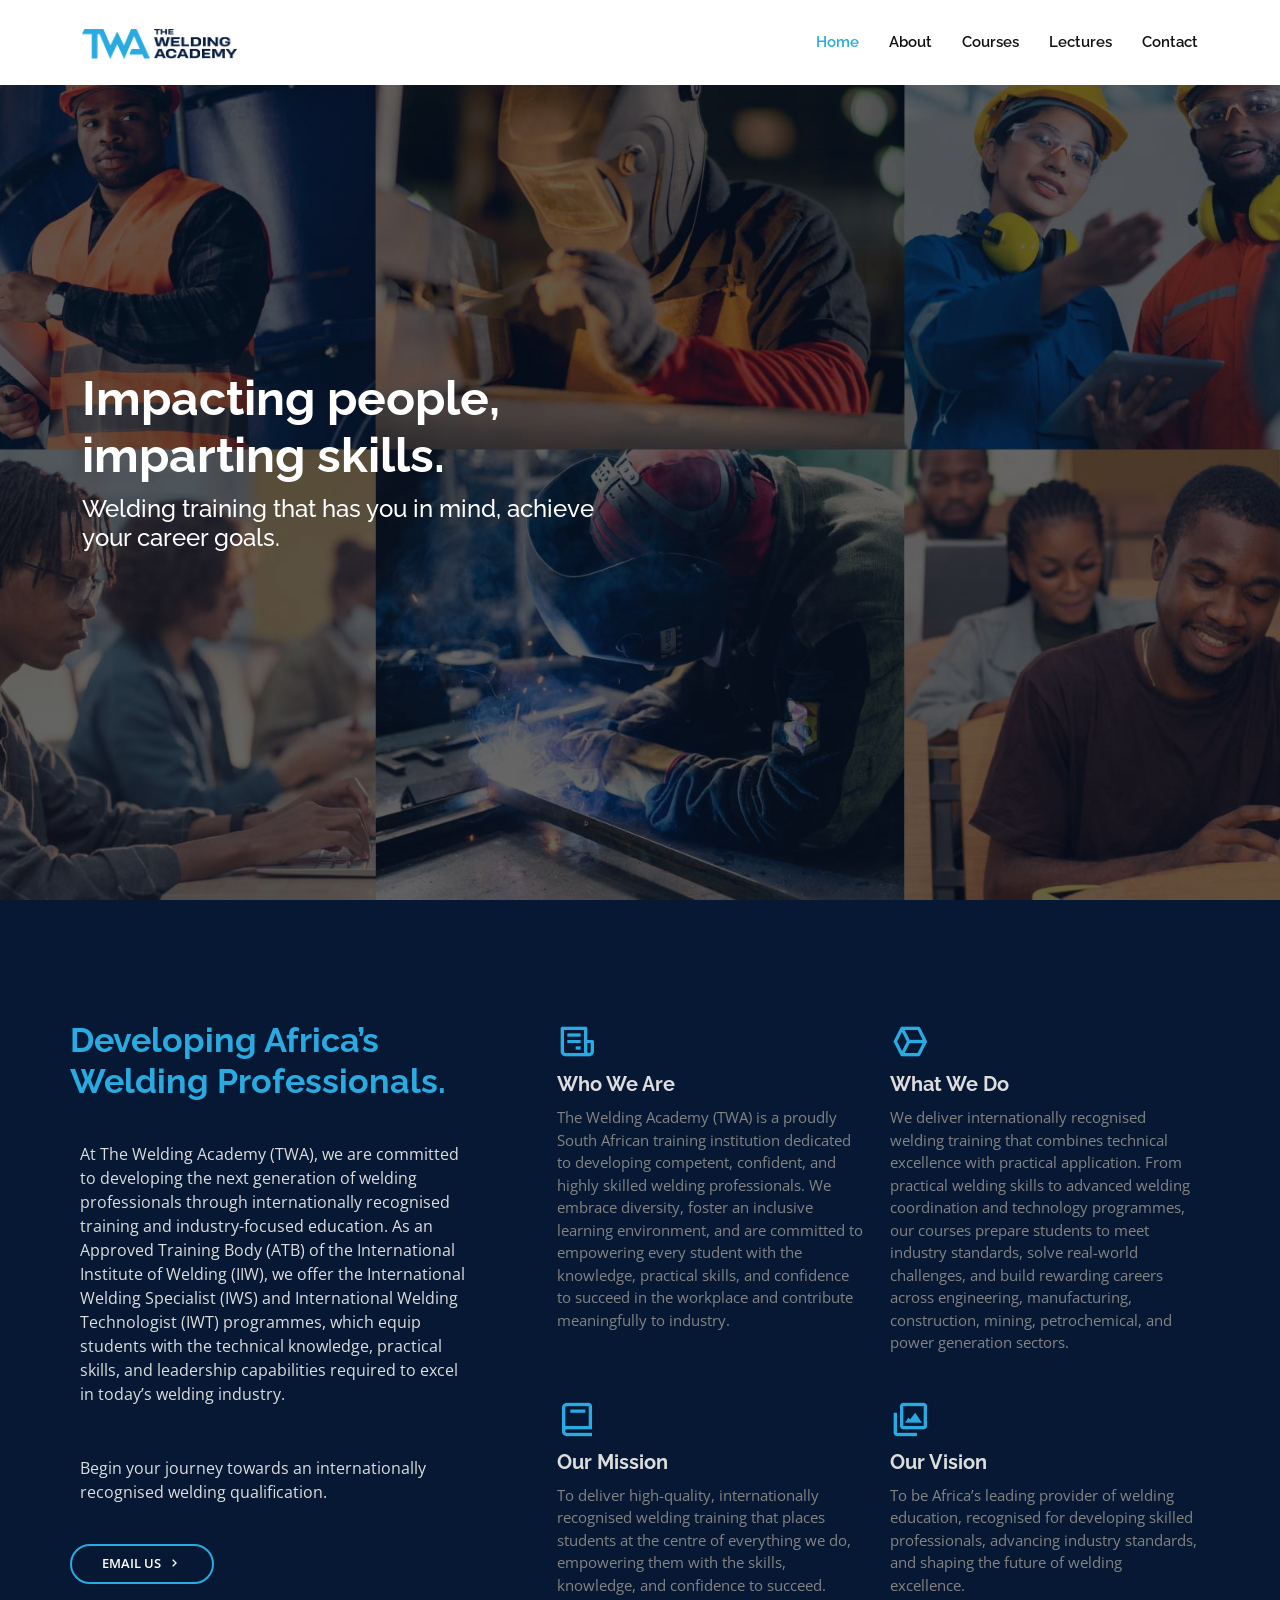
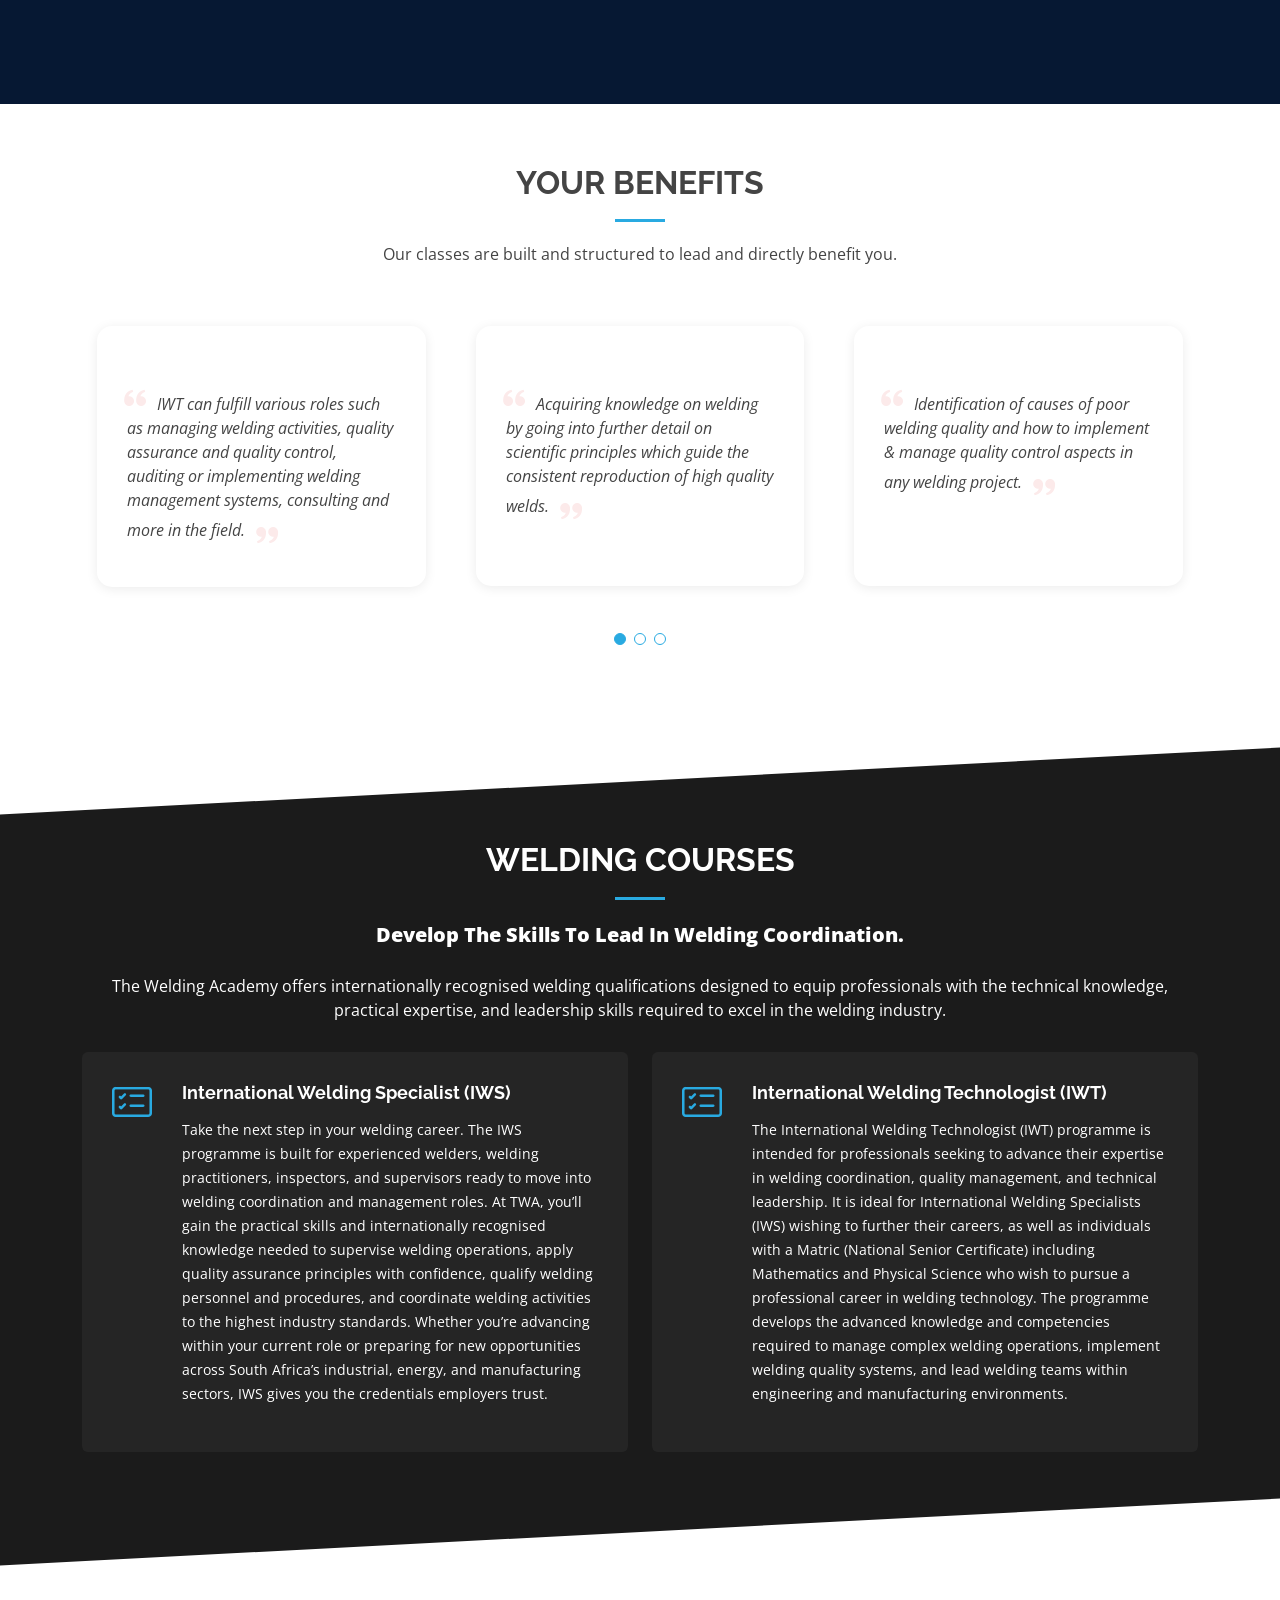
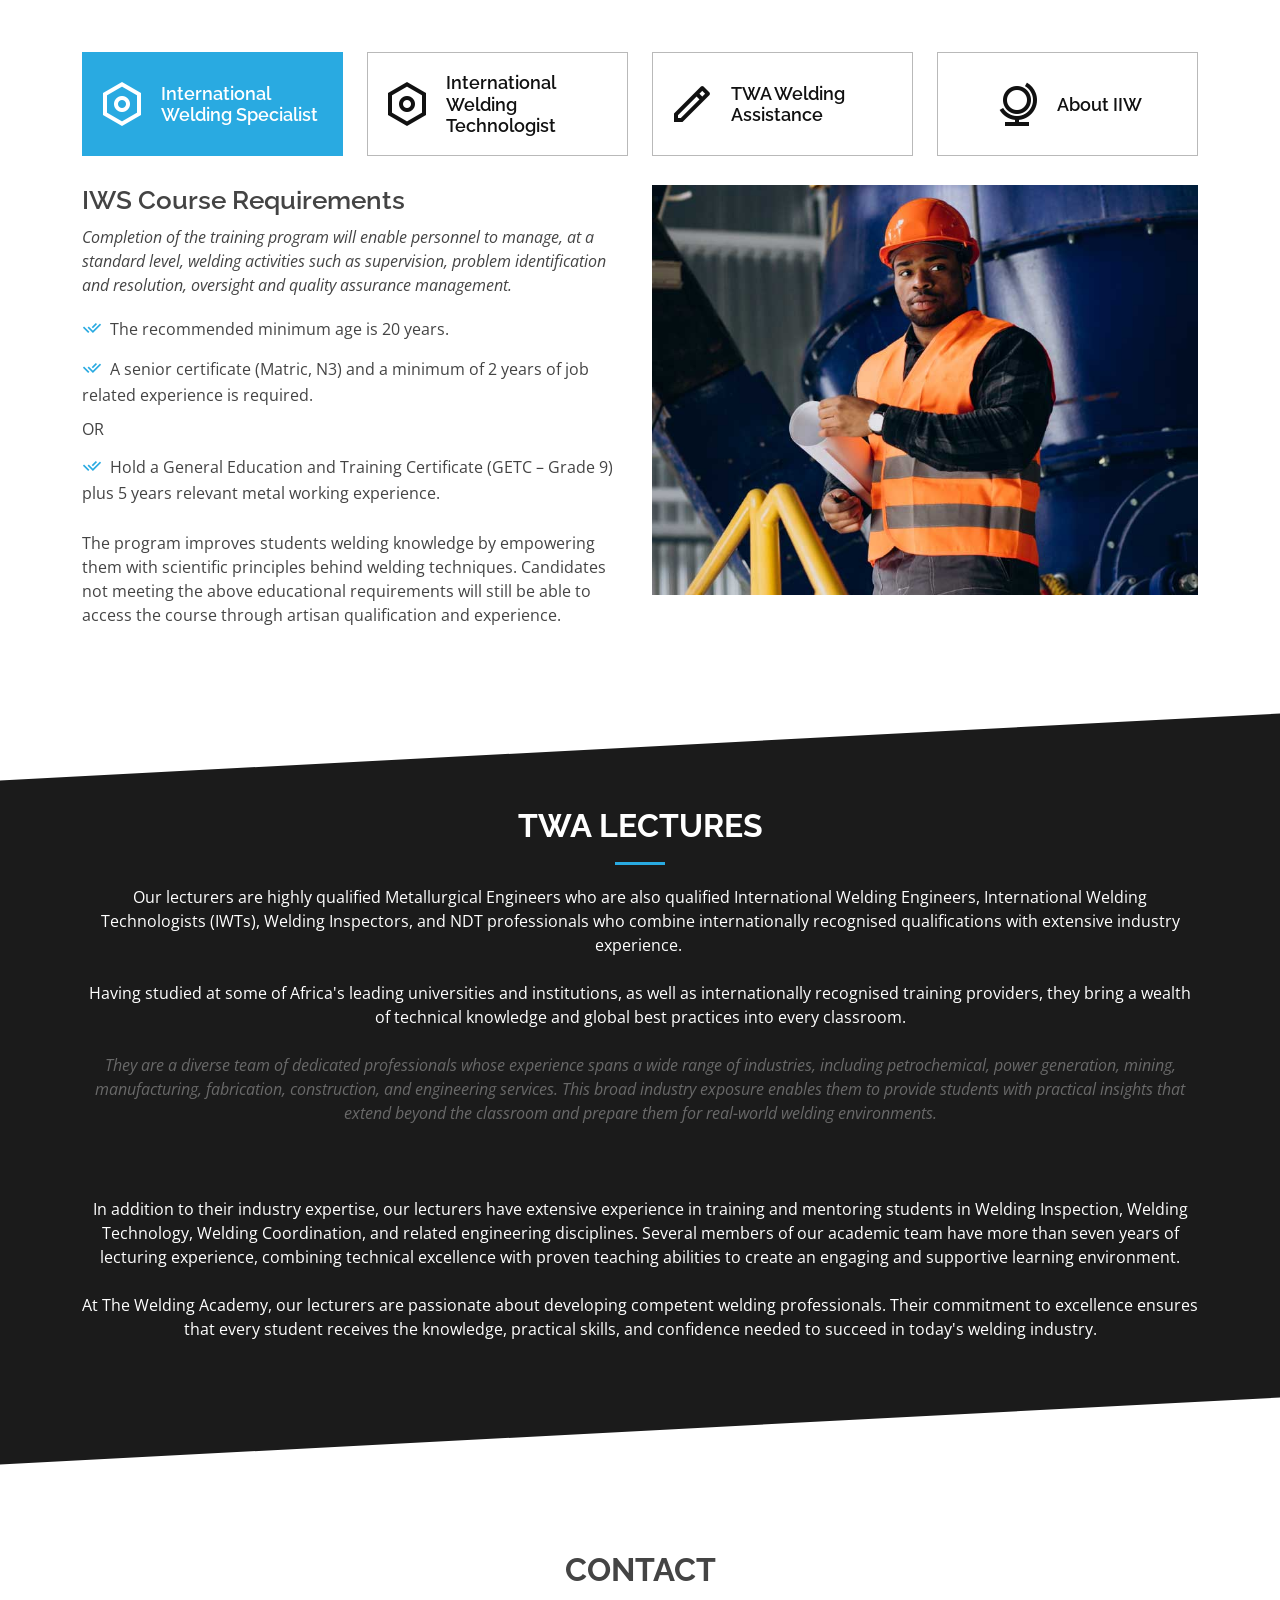
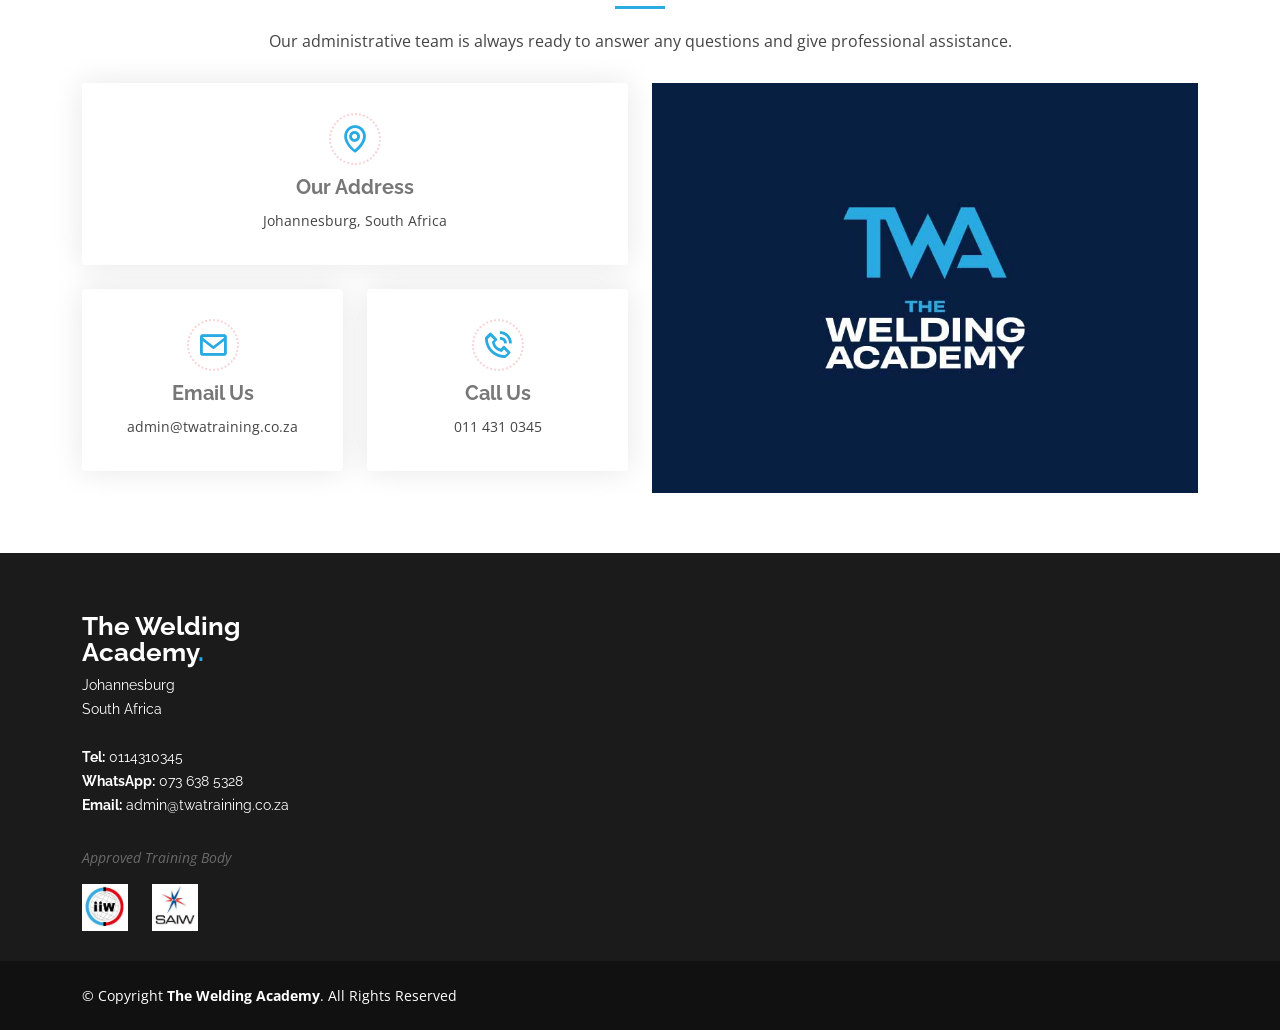
==== commit 493925b7: "Update index.html" ====
--- a/index.html
+++ b/index.html
@@ -60,7 +60,7 @@
         <div class="col-xl-6">
           <h1>Impacting people, imparting skills.</h1>
           <h2>Welding training that has you in mind, achieve your career goals.</h2>
-          <a href="#tabs" class="btn-get-started scrollto">Apply Now</a>
+          <!-- <a href="mailto:admin@twatraining.co.za" class="btn-get-started scrollto">Email Us</a> -->
         </div>
       </div>
     </div>
@@ -77,10 +77,12 @@
         <div class="row no-gutters">
           <div class="content col-xl-5 d-flex align-items-stretch">
             <div class="content">
-              <h3>We're Forward Thinking.</h3>
-              <p>We offer training on the International Welding Specialist (IWS) and the International Welding Technologist (IWT) courses leading to an IIW qualification.  
-                 The Welding Academy is approved by International Institute of Welding (IIW) - ATB (Approved Training Body). 
+              <h3>Developing Africa’s Welding Professionals.</h3>
+              <p>At The Welding Academy (TWA), we are committed to developing the next generation of welding professionals through internationally recognised training and industry-focused education. 
+                As an Approved Training Body (ATB) of the International Institute of Welding (IIW), we offer the International Welding Specialist (IWS) and International Welding Technologist (IWT) programmes, which equip students with the technical knowledge, practical skills, and leadership capabilities required to excel in today’s welding industry.
               </p>
+              <p>Begin your journey towards an internationally recognised welding qualification.</p>
+
               <a href="mailto:admin@twatraining.co.za" class="about-btn"><span>Email Us</span> <i class="bx bx-chevron-right"></i></a>
             </div>
           </div>
@@ -90,23 +92,24 @@
                 <div class="col-md-6 icon-box" data-aos="fade-up" data-aos-delay="100">
                   <i class="bx bx-receipt"></i>
                   <h4>Who We Are</h4>
-                  <p>TWA is a training organisation which recognises cultural diversity and respects the differences thereof. As such, 
-                    TWA endeavours to bring every student to a respectable level of welding expertise so they can deliver on their daily duties.</p>
+                  <p>The Welding Academy (TWA) is a proudly South African training institution dedicated to developing competent, confident, and highly skilled welding professionals.
+                    We embrace diversity, foster an inclusive learning environment, and are committed to empowering every student with the knowledge, practical skills, and confidence to succeed in the workplace and contribute meaningfully to industry.</p>
                 </div>
                 <div class="col-md-6 icon-box" data-aos="fade-up" data-aos-delay="200">
                   <i class="bx bx-cube-alt"></i>
                   <h4>What We Do</h4>
-                  <p>We teach innovation to forwad thinkers who's dream is to make a life changing impact now and for generations.</p>
+                  <p>We deliver internationally recognised welding training that combines technical excellence with practical application.
+                    From practical welding skills to advanced welding coordination and technology programmes, our courses prepare students to meet industry standards, solve real-world challenges, and build rewarding careers across engineering, manufacturing, construction, mining, petrochemical, and power generation sectors.</p>
                 </div>
                 <div class="col-md-6 icon-box" data-aos="fade-up" data-aos-delay="300">
                   <i class="bx bx-book"></i>
                   <h4>Our Mission</h4>
-                  <p>Providing welding training that has students in mind.</p>
+                  <p>To deliver high-quality, internationally recognised welding training that places students at the centre of everything we do, empowering them with the skills, knowledge, and confidence to succeed.</p>
                 </div>
                 <div class="col-md-6 icon-box" data-aos="fade-up" data-aos-delay="400">
                   <i class="bx bx-images"></i>
                   <h4>Our Vision</h4>
-                  <p>To be the leading welding training and expertise organisation.</p>
+                  <p>To be Africa’s leading provider of welding education, recognised for developing skilled professionals, advancing industry standards, and shaping the future of welding excellence.</p>
                 </div>
               </div>
             </div><!-- End .content-->
@@ -177,26 +180,28 @@
     
             <div class="section-title">
               <h2>Welding Courses</h2>
-              <p>Training programs meant to improve your welding coordination skills.</p>
+              <p style="font-weight:800; font-size:20px;" >Develop The Skills To Lead In Welding Coordination.</p><br />
+              <p>The Welding Academy offers internationally recognised welding qualifications designed to equip professionals with the technical knowledge, practical expertise, and leadership skills required to excel in the welding industry.</p>
             </div>
     
             <div class="row">
               <div class="col-md-6">
                 <div class="icon-box" data-aos="fade-up" data-aos-delay="100">
                   <i class="bi bi-card-checklist"></i>
-                  <h4><a href="#">IWS</a></h4>
-                  <p>The International Welding Specialist (IWS) is a course designed for experienced welders, international 
-                    welding practitioners, welding inspection personnel, and other personnel who are involved in 
-                    welding coordination or aspiring to be involved in welding coordination or management. 
+                  <h4><a href="#">International Welding Specialist (IWS)</a></h4>
+                  <p>Take the next step in your welding career. The IWS programme is built for experienced welders, welding practitioners, inspectors, and supervisors ready to move into welding coordination and management roles.
+                    At TWA, you’ll gain the practical skills and internationally recognised knowledge needed to supervise welding operations, apply quality assurance principles with confidence, qualify welding personnel and procedures, and coordinate welding activities to the highest industry standards.
+                    Whether you’re advancing within your current role or preparing for new opportunities across South Africa’s industrial, energy, and manufacturing sectors, IWS gives you the credentials employers trust.
                   </p>
                 </div>
               </div>
               <div class="col-md-6 mt-4 mt-md-0">
                 <div class="icon-box" data-aos="fade-up" data-aos-delay="200">
                   <i class="bi bi-card-checklist"></i>
-                  <h4><a href="#">IWT</a></h4>
-                  <p>The International Welding Technologist (IWT) course is for people who have experience as an IWS and wish to further their careers and knowledge, it’s also for people 
-                    involved or wishing to start a career in welding and have an engineering education of at least an N6 diploma.
+                  <h4><a href="#">International Welding Technologist (IWT)</a></h4>
+                  <p>The International Welding Technologist (IWT) programme is intended for professionals seeking to advance their expertise in welding coordination, quality management, and technical leadership.
+                    It is ideal for International Welding Specialists (IWS) wishing to further their careers, as well as individuals with a Matric (National Senior Certificate) including Mathematics and Physical Science who wish to pursue a professional career in welding technology.
+                    The programme develops the advanced knowledge and competencies required to manage complex welding operations, implement welding quality systems, and lead welding teams within engineering and manufacturing environments.
                   </p>
                 </div>
               </div>
@@ -225,7 +230,7 @@
           <li class="nav-item col-3">
             <a class="nav-link" data-bs-toggle="tab" data-bs-target="#tab-3">
               <i class="ri-pencil-line"></i>
-              <h4 class="d-none d-lg-block">Welding Tutorials</h4>
+              <h4 class="d-none d-lg-block">TWA Welding Assistance</h4>
             </a>
           </li>
           <li class="nav-item col-3">
@@ -274,13 +279,11 @@
 
                 </p>
                 <ul>
-                  <li><i class="ri-check-double-line"></i> National Diploma in Engineering from a Technical University (Technikon).</li>
+                  <li><i class="ri-check-double-line"></i> National senior certificate / Matric with Maths and Science</li>
                   <li>OR</li>
-                  <li><i class="ri-check-double-line"></i> Higher level Engineering qualification.</li>
+                  <li><i class="ri-check-double-line"></i> Higher Education in Engineering or Science</li>
                   <li>OR</li>
                   <li><i class="ri-check-double-line"></i> IWS diploma with 6 years work experience as a Welding Coordinator at an appropriate level within 8 years after receiving the IWS diploma. </li>
-                  <li>OR</li>
-                  <li><i class="ri-check-double-line"></i> N6 Mechanical Engineering with 5 years welding experience on Technologist level in the last 10 years.</li>
                 </ul>
               </div>
               <div class="col-lg-6 order-1 order-lg-2 text-center">
@@ -291,19 +294,32 @@
           <div class="tab-pane" id="tab-3">
             <div class="row">
               <div class="col-lg-6 order-2 order-lg-1 mt-3 mt-lg-0">
-                <h3>TWA Welding Tutorials</h3>
-                <p>
-                  Our extensive experience in training welding inspection, IWS, IWT and other courses has equipped us with knowledge and expertise to clarify, what may appear unfathomable, into simple concepts. We will teach you the building blocks, one might say, which will help students master welding concepts.
-                </p>
+                <h3>TWA Welding Assistance</h3>
+                <p style="color:#0C72BA;">Learn. Understand. Succeed.</p>
+                <p>At The Welding Academy, we understand that welding codes, procedures, and technical concepts can be challenging. With years of experience delivering training in Welding Inspection, International Welding Specialist (IWS), International Welding Technologist (IWT), and other specialised welding programmes, we know how to simplify complex topics into practical, easy-to-understand concepts.
+                
                 <p class="fst-italic">
-                  Those in need of assistance should contact us for exam preparation whether it be closed book, open book or practicals. Our team is here to help you succeed with your journey. Your success is our source of joy.
-                </p>
+                  Our assistance is designed to strengthen your understanding, build your confidence, and help you achieve success in your studies and professional development.
+                  Whether you’re preparing for closed-book examinations, open-book assessments, or practical evaluations, our experienced lecturers provide the guidance and support you need every step of the way.
+                </p>
+                
+                <p>We also offer specialised assistance in understanding and applying internationally recognised welding codes and standards, including:
+                </p>
+
                 <ul>
-                  <li><i class="ri-check-double-line"></i> We will help you master how to use welding codes such as ASME IX, AWS D1.1, ISO 15614, ISO 5817 etc.</li>
+                  <li><i class="ri-check-double-line"></i>ASME Section IX</li>
+                  <li><i class="ri-check-double-line"></i>AWS D1.1</li>
+                  <li><i class="ri-check-double-line"></i>ISO 15614</li>
+                  <li><i class="ri-check-double-line"></i>ISO 5817</li>
+                  <li><i class="ri-check-double-line"></i>and other industry standards.</li>
                 </ul>
-              </div>
+
+                <p>At TWA, your success is our greatest achievement. We’re committed to helping you build the knowledge, confidence, and technical competence needed to excel in the welding industry.
+                </p>
+              </div>
+              
               <div class="col-lg-6 order-1 order-lg-2 text-center">
-                <img src="assets/img/tabs-3.jpg" alt="TWA Welding Tutorials" class="img-fluid">
+                <img src="assets/img/tabs-3.jpg" alt="TWA Welding Assistance" class="img-fluid">
               </div>
             </div>
           </div>
@@ -338,11 +354,21 @@
 
         <div class="section-title">
           <h2>TWA Lectures</h2>
-          <p>Our team of lecturers consists of welding engineers and welding technologists with experience from all critical welding spheres. They are a diverse group of welding experts. They bring with them years of welding experience which makes for a great source of knowledge and experience but above all they have a wealth of training people in the field of welding inspection, welding technology and related fields. Some of them boast more than 7 years years of lecturing experience. 
+          <p>Our lecturers are highly qualified Metallurgical Engineers who are also qualified International Welding Engineers, International Welding Technologists (IWTs), Welding Inspectors, and NDT professionals who combine internationally recognised qualifications with extensive industry experience. 
+          </p><br />
+
+          <p>Having studied at some of Africa's leading universities and institutions, as well as internationally recognised training providers, they bring a wealth of technical knowledge and global best practices into every classroom.
+          </p><br />
+
+          <p style="font-style:italic;color:dimgrey;">They are a diverse team of dedicated professionals whose experience spans a wide range of industries, including petrochemical, power generation, mining, manufacturing, fabrication, construction, and engineering services. This broad industry exposure enables them to provide students with practical insights that extend beyond the classroom and prepare them for real-world welding environments.
           </p><br /><br /><br />
-          <p>Their qualifications are rooted in Metallurgical Engineering and they have furthered their knowledge in welding inspection and welding engineering. Having attained their degrees from some of Africa's most prestigious  institutions and universities as well as overseas institutions they truly are well equipped to develop welding skills in South Africa and the rest of the mighty African continent.
-            Their experience spans various facets of industry such as training, petro-chem, power generation, mining, manufacturing etc.
+
+          <p>In addition to their industry expertise, our lecturers have extensive experience in training and mentoring students in Welding Inspection, Welding Technology, Welding Coordination, and related engineering disciplines. Several members of our academic team have more than seven years of lecturing experience, combining technical excellence with proven teaching abilities to create an engaging and supportive learning environment.
+          </p><br />
+
+          <p>At The Welding Academy, our lecturers are passionate about developing competent welding professionals. Their commitment to excellence ensures that every student receives the knowledge, practical skills, and confidence needed to succeed in today's welding industry.
           </p>
+          
         </div>
 
       </div>
@@ -380,7 +406,7 @@
                 <div class="info-box mt-4">
                   <i class="bx bx-phone-call"></i>
                   <h3>Call Us</h3>
-                  <p>+27 67 057 6335</p>
+                  <p>011 431 0345</p>
                 </div>
               </div>
             </div>
@@ -403,19 +429,24 @@
 
     <div class="footer-top">
       <div class="container">
+
         <div class="row">
-
           <div class="col-lg-3 col-md-6 footer-contact">
             <h3>The Welding Academy<span>.</span></h3>
             <p>
               Johannesburg <br>
               South Africa <br><br>
-              <strong>Phone:</strong> +27 67 057 6335<br>
-              <strong>WhatsApp:</strong> +27 73 638 5328<br>
+              <strong>Tel:</strong> 0114310345<br>
+              <strong>WhatsApp:</strong> 073 638 5328<br>
               <strong>Email:</strong> admin@twatraining.co.za<br>
             </p>
           </div>
 
+          <div class="row">
+            <p style="font-style:italic;color:dimgrey;">Approved Training Body</p>
+            <img src="assets/img/logo-iiw-white.jpeg" alt="logo-iiw" style="height:auto;width:70px;float:left;">
+            <img src="assets/img/logo-saiw.jpeg" alt="logo-saiw" style="height:auto;width:70px;float:left;">
+          </div>
         </div>
       </div>
     </div>
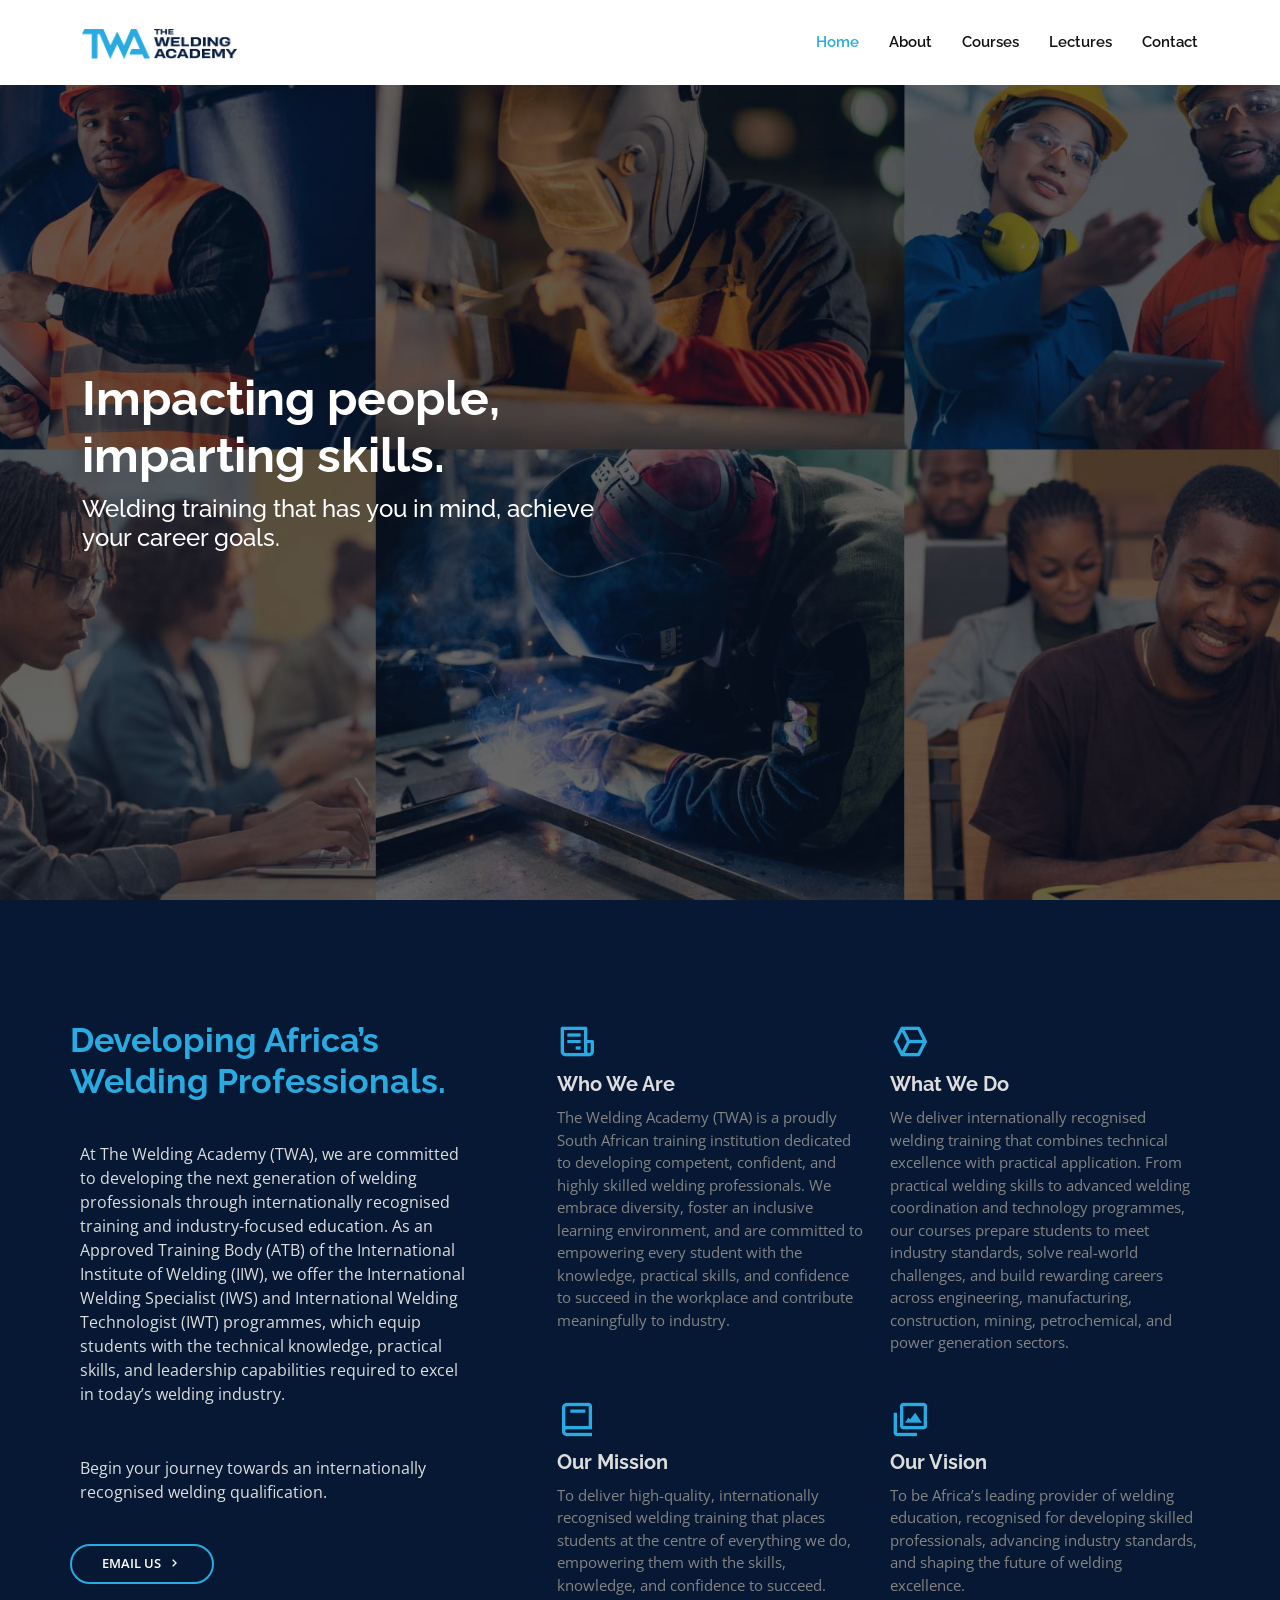
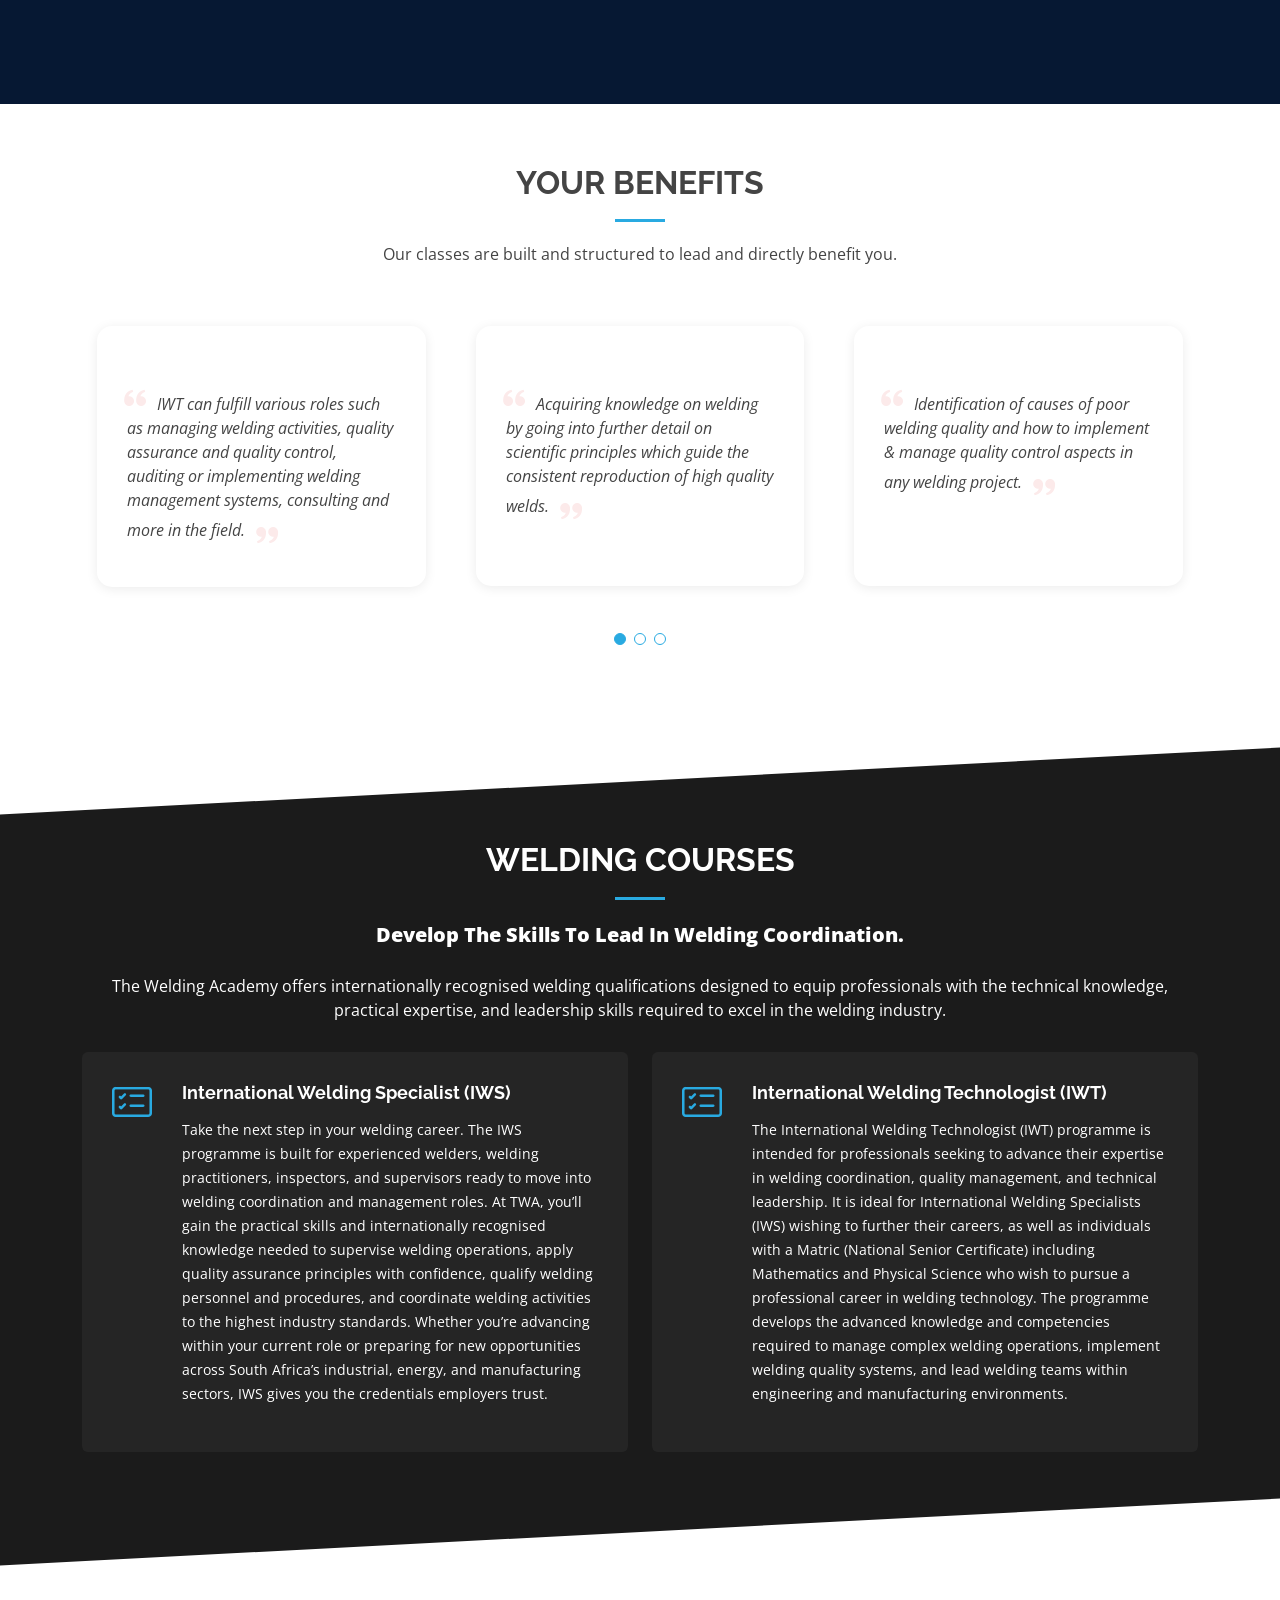
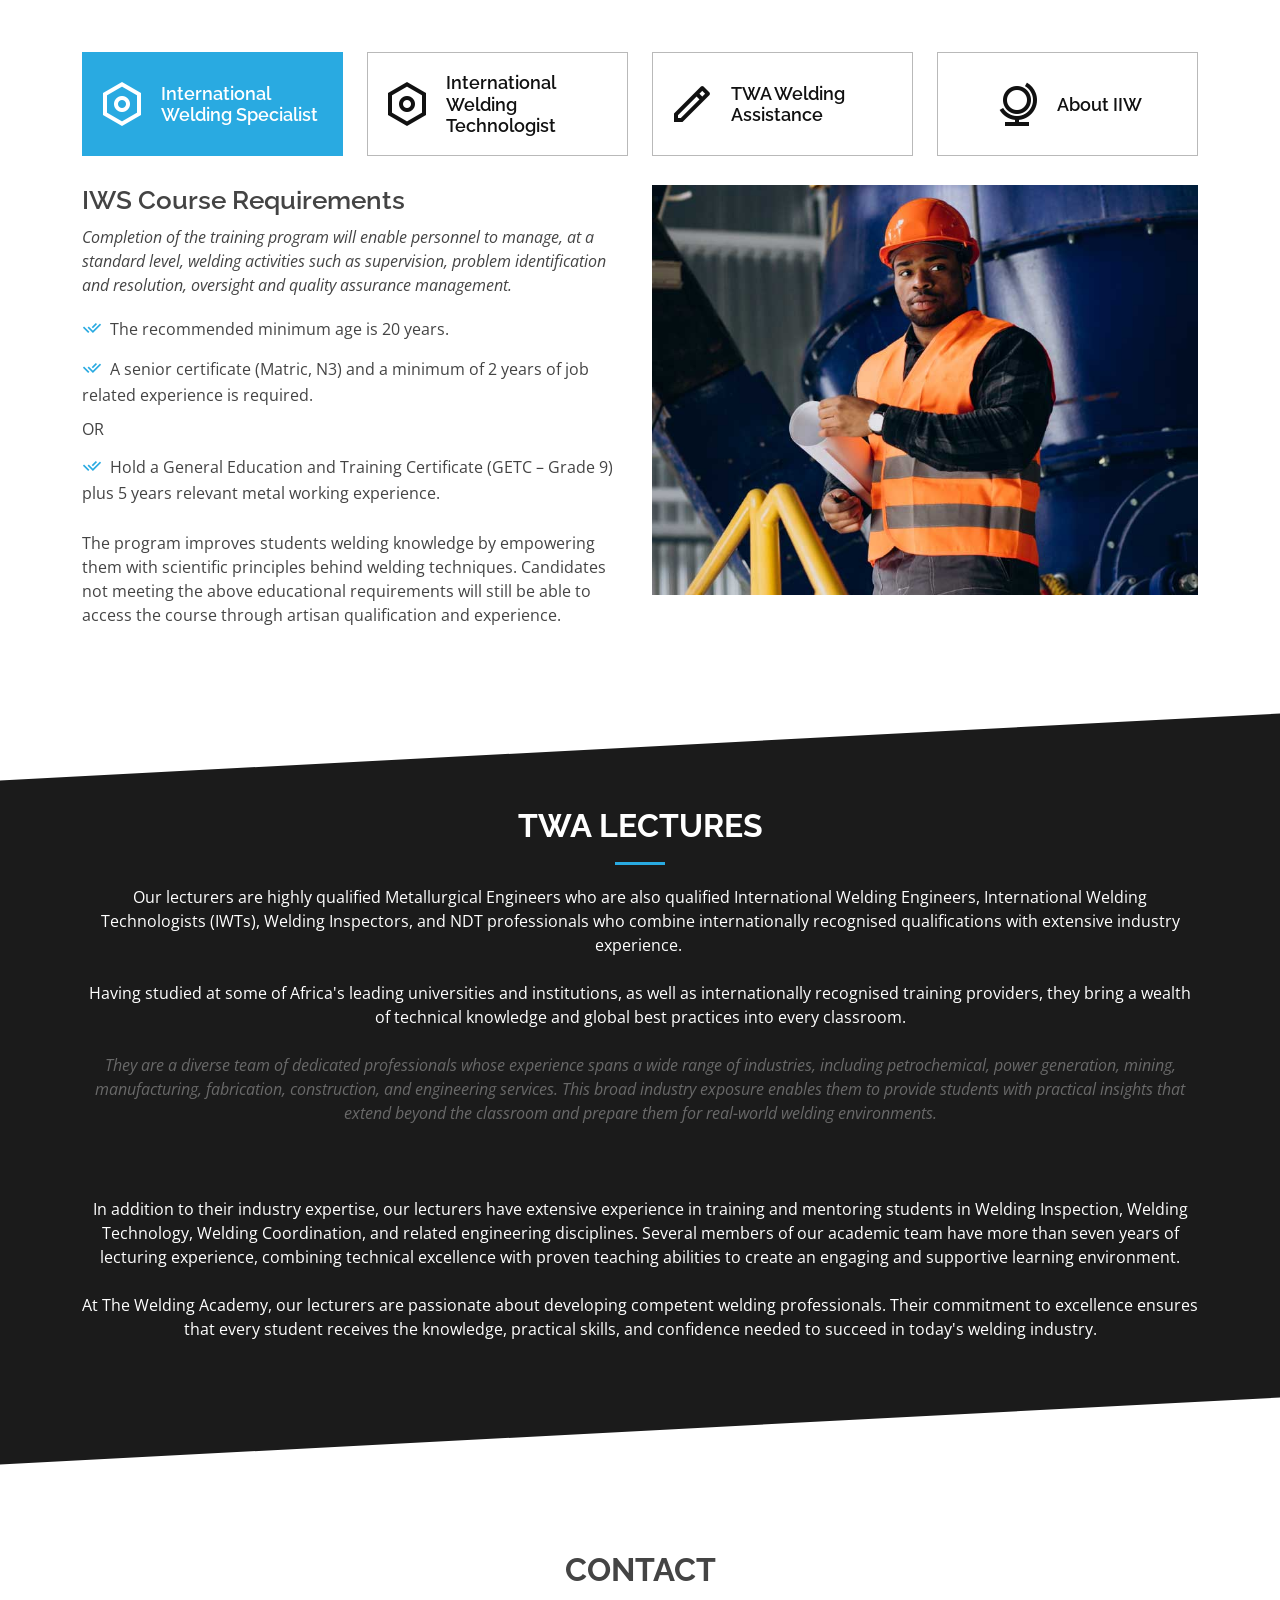
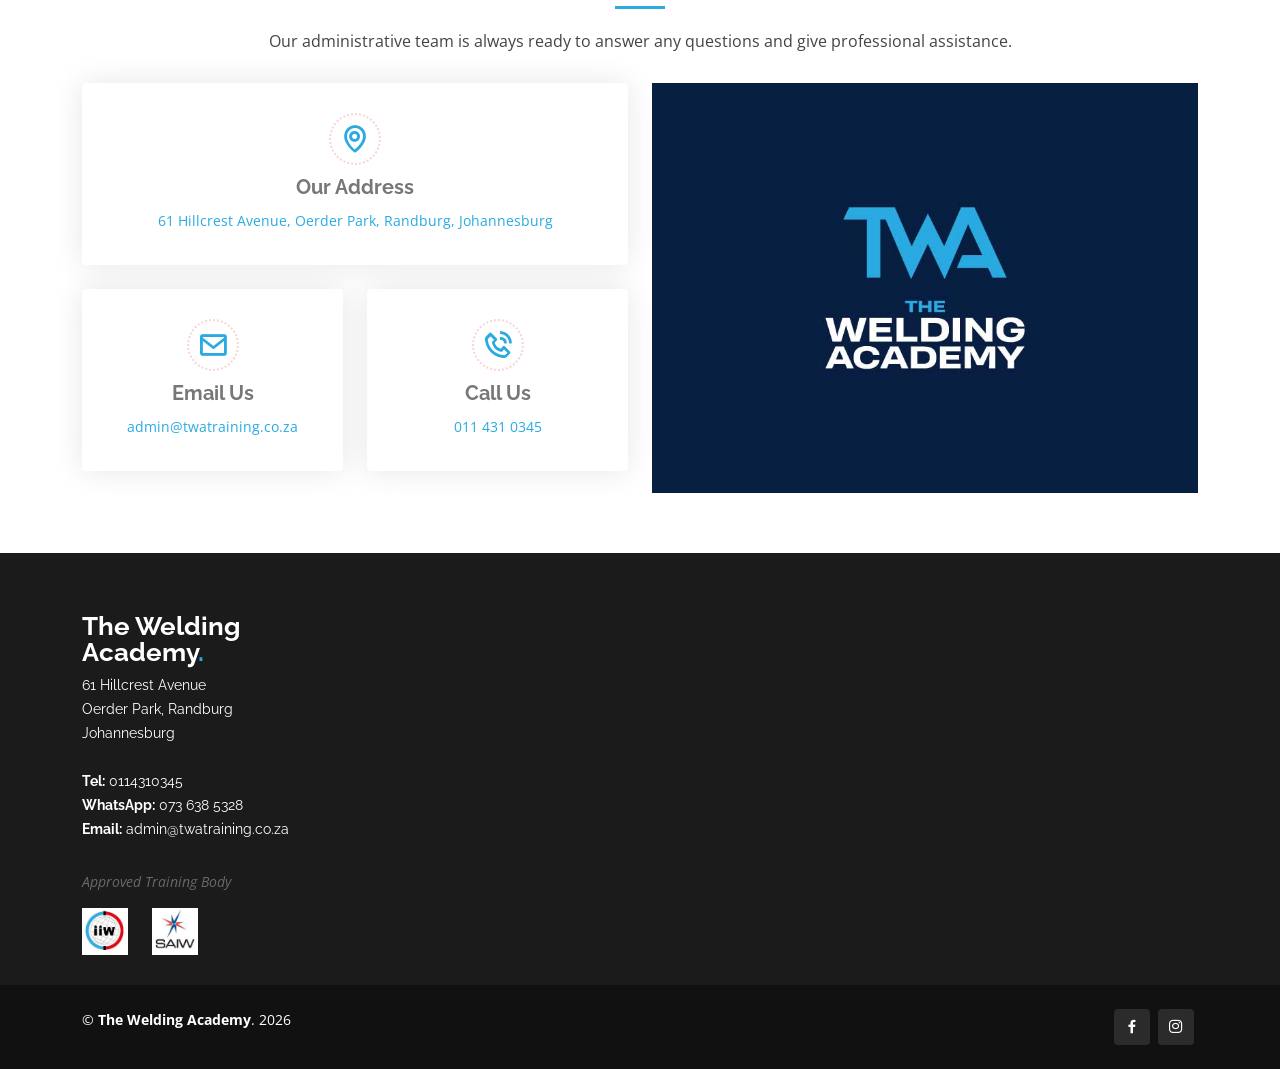
==== commit 3f8997a5: "Update index.html" ====
--- a/index.html
+++ b/index.html
@@ -392,21 +392,21 @@
                 <div class="info-box">
                   <i class="bx bx-map"></i>
                   <h3>Our Address</h3>
-                  <p>Johannesburg, South Africa</p>
+                  <p><a href="https://www.google.com/maps/place/The+Welding+Academy/@-26.1125547,28.0145346,15.98z/data=!4m6!3m5!1s0x1e950b866c455513:0xe86e081a05c520a0!8m2!3d-26.1123426!4d28.0189982!16s%2Fg%2F11zd7z7qhk?authuser=1&entry=ttu&g_ep=EgoyMDI2MDkxNi4wIKXMDSoASAFQAw%3D%3D" target="_blank">61 Hillcrest Avenue, Oerder Park, Randburg, Johannesburg</a></p>
                 </div>
               </div>
               <div class="col-md-6">
                 <div class="info-box mt-4">
                   <i class="bx bx-envelope"></i>
                   <h3>Email Us</h3>
-                  <p>admin@twatraining.co.za</p>
+                  <p><a href="mailto:admin@twatraining.co.za">admin@twatraining.co.za</a></p>
                 </div>
               </div>
               <div class="col-md-6">
                 <div class="info-box mt-4">
                   <i class="bx bx-phone-call"></i>
                   <h3>Call Us</h3>
-                  <p>011 431 0345</p>
+                  <p><a href="tel:0114310345">011 431 0345</a></p>
                 </div>
               </div>
             </div>
@@ -434,8 +434,10 @@
           <div class="col-lg-3 col-md-6 footer-contact">
             <h3>The Welding Academy<span>.</span></h3>
             <p>
-              Johannesburg <br>
-              South Africa <br><br>
+              61 Hillcrest Avenue <br>
+              Oerder Park, Randburg <br>
+              Johannesburg <br><br>
+              
               <strong>Tel:</strong> 0114310345<br>
               <strong>WhatsApp:</strong> 073 638 5328<br>
               <strong>Email:</strong> admin@twatraining.co.za<br>
@@ -455,16 +457,13 @@
 
       <div class="me-md-auto text-center text-md-start">
         <div class="copyright">
-          &copy; Copyright <strong><span>The Welding Academy</span></strong>. All Rights Reserved
-        </div>
-      </div>
-      <!-- <div class="social-links text-center text-md-end pt-3 pt-md-0"> 
-        <a href="#" class="twitter"><i class="bx bxl-twitter"></i></a>
-        <a href="#" class="facebook"><i class="bx bxl-facebook"></i></a>
-        <a href="#" class="instagram"><i class="bx bxl-instagram"></i></a>
-        <a href="#" class="google-plus"><i class="bx bxl-skype"></i></a>
-        <a href="#" class="linkedin"><i class="bx bxl-linkedin"></i></a>
-      </div>-->
+          &copy; <strong><span>The Welding Academy</span></strong>. 2026
+        </div>
+      </div>
+      <div class="social-links text-center text-md-end pt-3 pt-md-0"> 
+        <a href="https://facebook.com/trainingTWA/" target="_blank" class="facebook"><i class="bx bxl-facebook"></i></a>
+        <a href="https://www.instagram.com/twa_training/" target="_blank" class="instagram"><i class="bx bxl-instagram"></i></a>
+      </div>
     </div>
   </footer><!-- End Footer -->
 
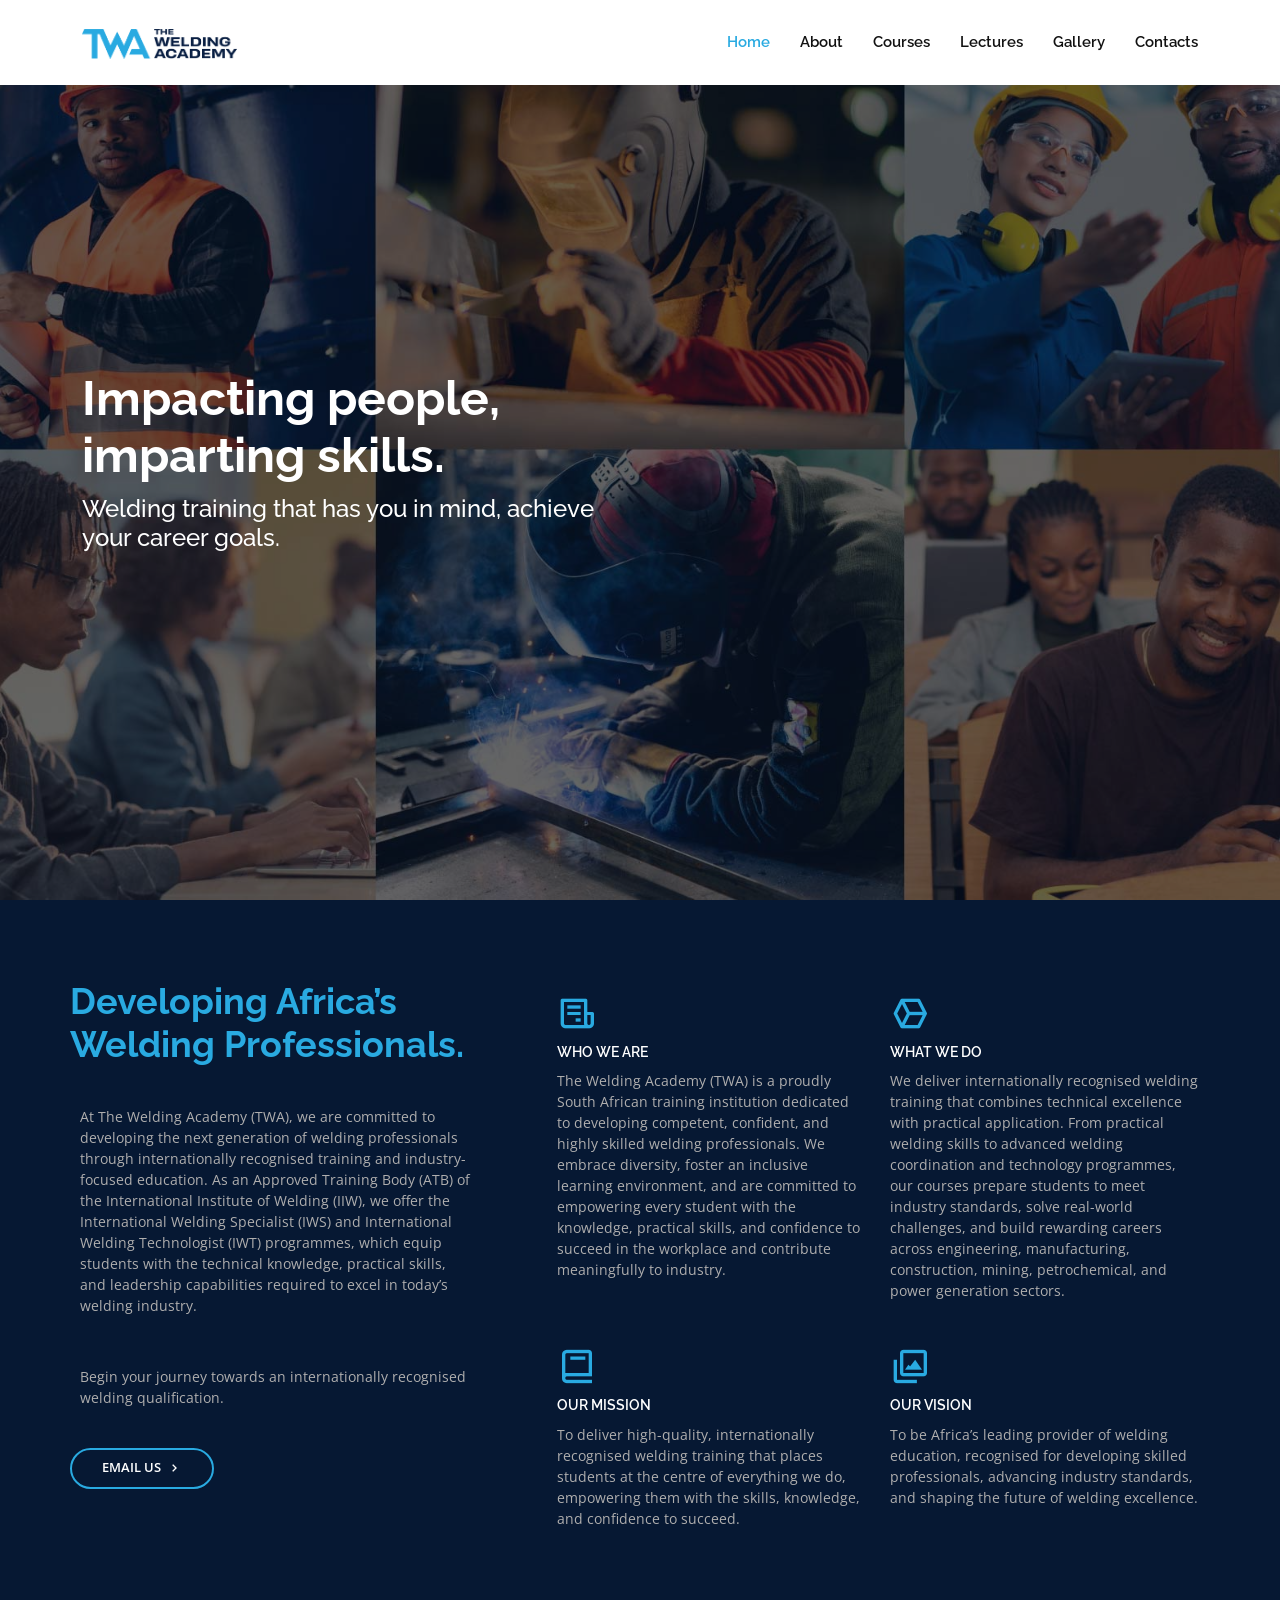
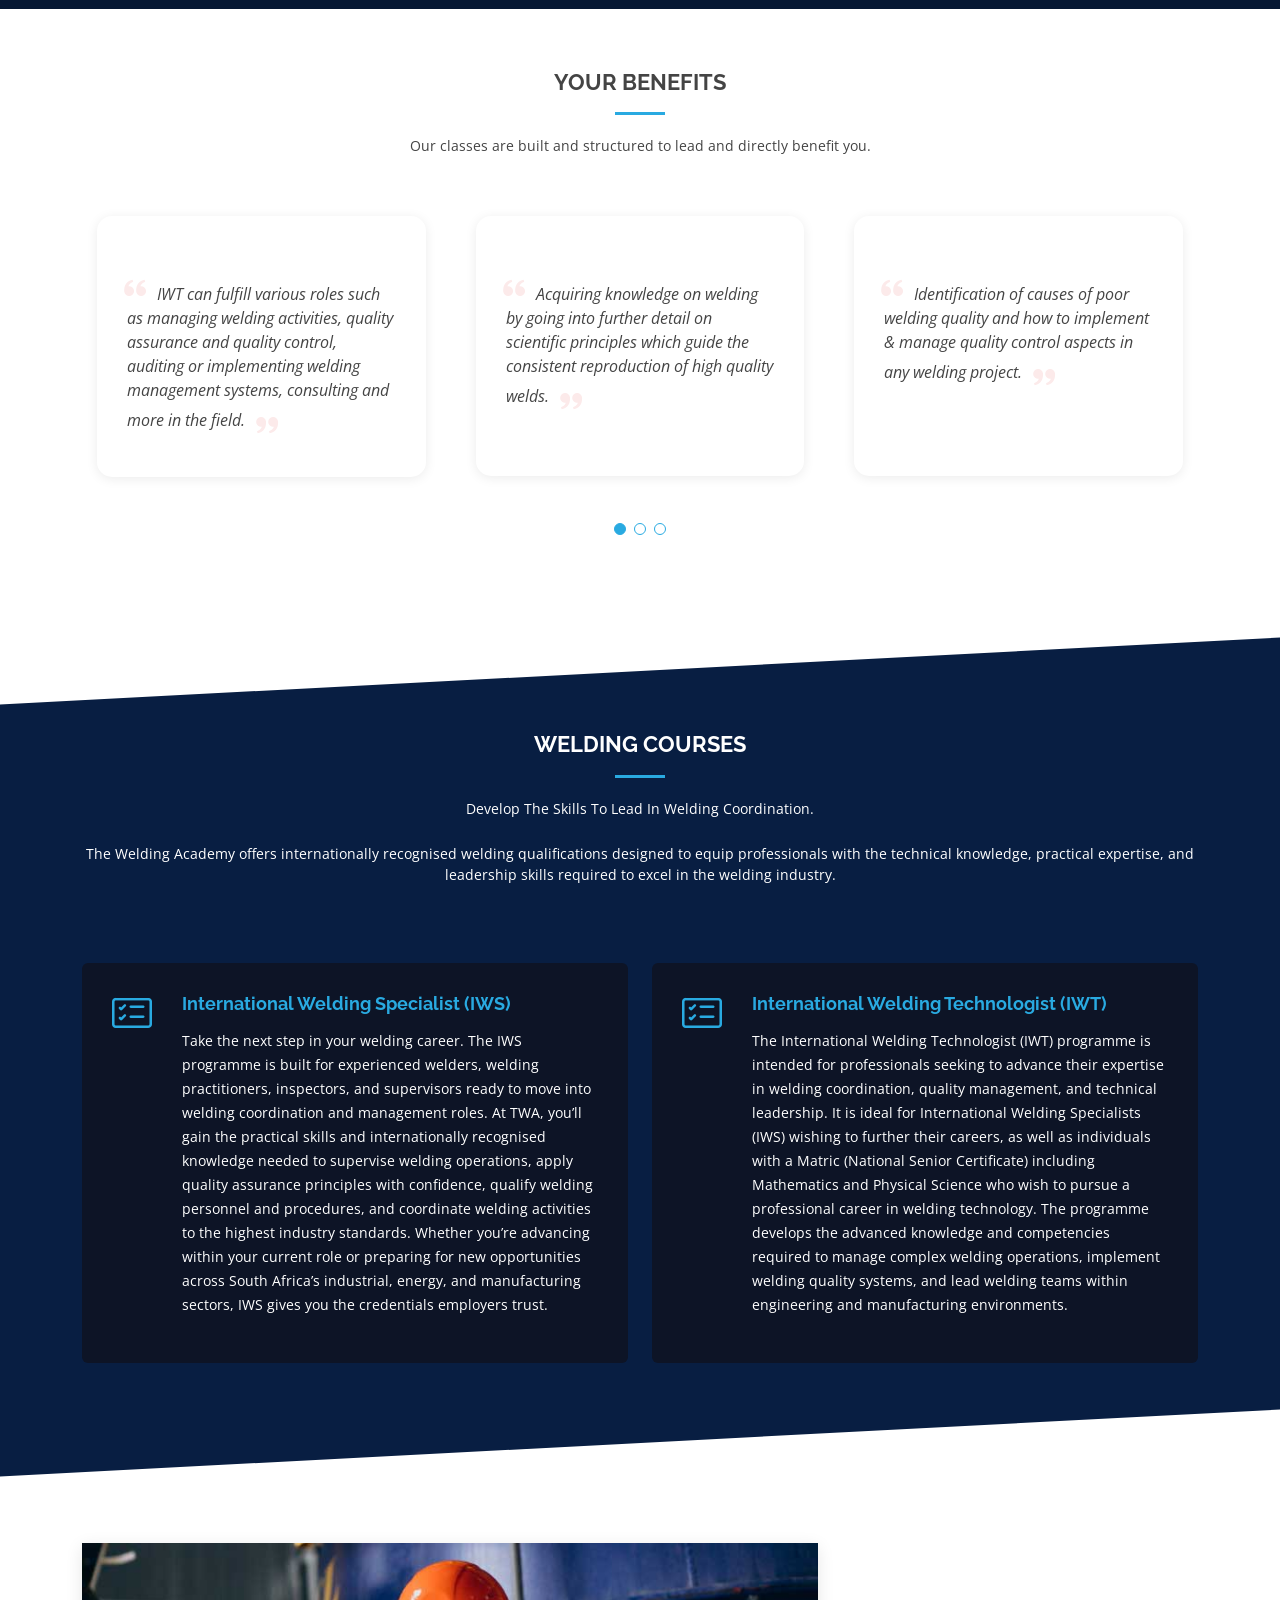
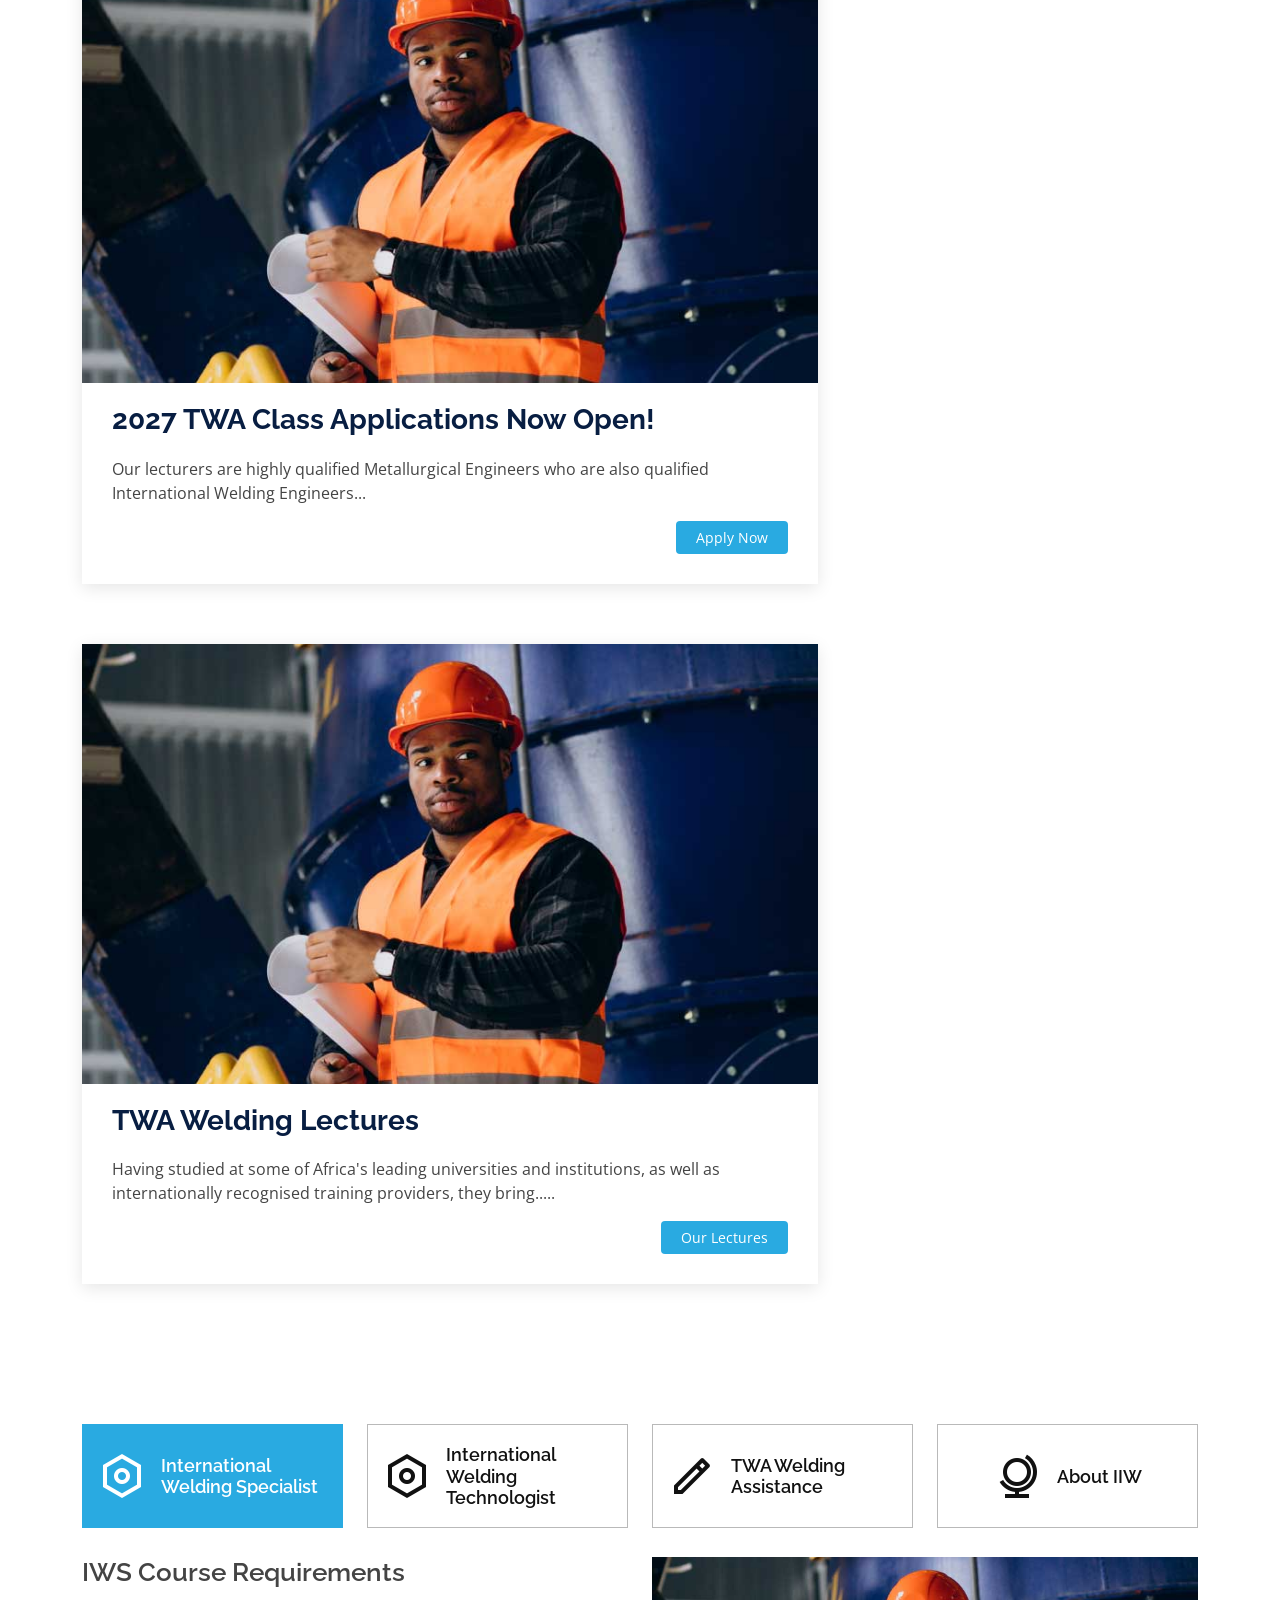
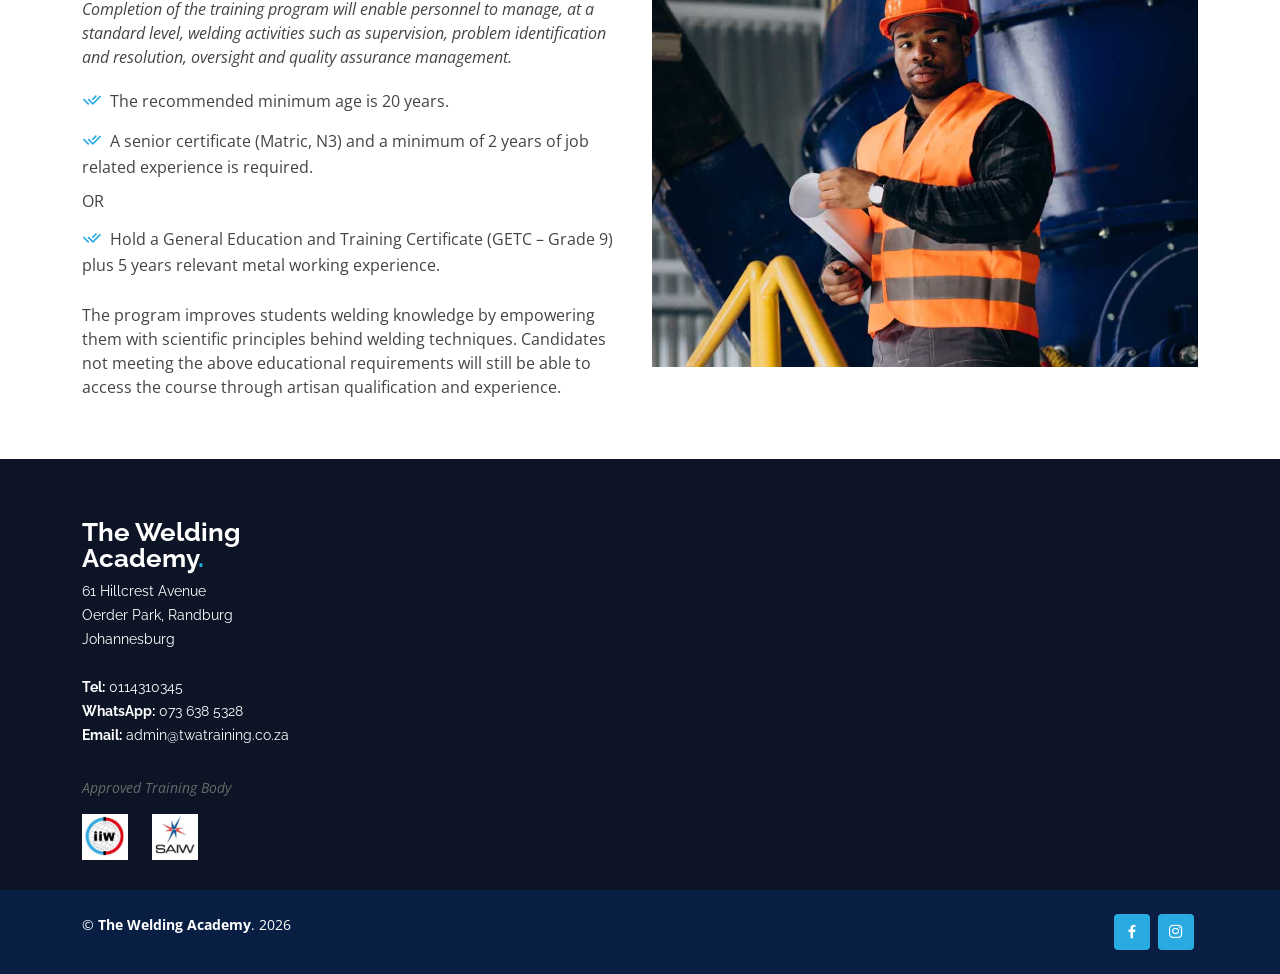
==== commit b65c9445: "second-version-install" ====
--- a/index.html
+++ b/index.html
@@ -5,7 +5,7 @@
   <meta charset="utf-8">
   <meta content="width=device-width, initial-scale=1.0" name="viewport">
 
-  <title>The Welding Academy</title>
+  <title>The Welding Academy | Home</title>
   <meta name="www.twatraining.co.za" content="Welding Training Organization">
   <meta content="The Welding Academy" name=" International Welding Specialist (IWS), Welding Training, 
   International Welding Technologist (IWT), International Institute of Welding (IIW) - ATB (Approved Training Body), TWA Welding Tutorials">
@@ -40,11 +40,12 @@
 
       <nav id="navbar" class="navbar order-last order-lg-0">
         <ul>
-          <li><a class="nav-link scrollto active" href="#hero">Home</a></li>
+          <li><a class="nav-link scrollto active" href="index.html">Home</a></li>
           <li><a class="nav-link scrollto" href="#about">About</a></li>
-          <li><a class="nav-link scrollto" href="#services">Courses</a></li>
-          <li><a class="nav-link scrollto" href="#team">Lectures</a></li>
-          <li><a class="nav-link scrollto" href="#contact">Contact</a></li>
+          <li><a class="nav-link scrollto" href="courses.html">Courses</a></li>
+          <li><a class="nav-link scrollto" href="lectures.html">Lectures</a></li>
+          <li><a class="nav-link scrollto" href="gallery.html">Gallery</a></li>
+          <li><a class="nav-link scrollto" href="contact.html">Contacts</a></li>
         </ul>
         <i class="bi bi-list mobile-nav-toggle"></i>
       </nav><!-- .navbar -->
@@ -119,8 +120,8 @@
       </div>
     </section><!-- End About Section -->
 
-      <!-- ======= Testimonials Section ======= -->
-      <section id="testimonials" class="testimonials">
+    <!-- ======= Testimonials Section ======= -->
+    <section id="testimonials" class="testimonials">
         <div class="container" data-aos="fade-up">
           <div class="section-title">
             <h2>Your Benefits</h2>
@@ -171,18 +172,17 @@
           </div>
   
         </div>
-      </section><!-- End Testimonials Section -->
-  
-
-        <!-- ======= Services Section ======= -->
-        <section id="services" class="services section-bg ">
+    </section><!-- End Testimonials Section -->
+
+    <!-- ======= Services Section ======= -->
+    <section id="services" class="services section-bg">
           <div class="container" data-aos="fade-up">
     
             <div class="section-title">
               <h2>Welding Courses</h2>
-              <p style="font-weight:800; font-size:20px;" >Develop The Skills To Lead In Welding Coordination.</p><br />
+              <p>Develop The Skills To Lead In Welding Coordination.</p><br />
               <p>The Welding Academy offers internationally recognised welding qualifications designed to equip professionals with the technical knowledge, practical expertise, and leadership skills required to excel in the welding industry.</p>
-            </div>
+            </div><br /><br />
     
             <div class="row">
               <div class="col-md-6">
@@ -208,7 +208,58 @@
             </div>
     
           </div>
-        </section><!-- End Services Section -->
+    </section><!-- End Services Section -->
+
+     <!-- ======= Blog Section ======= -->
+    <section id="blog" class="blog">
+      <div class="container" data-aos="fade-up">
+
+        <div class="row">
+          <div class="col-lg-8 entries">
+
+            <article class="entry">
+              <div class="entry-img">
+                <img src="assets/img/tabs-1.jpg" alt="" class="img-fluid">
+              </div>
+
+              <h2 class="entry-title">
+                <a href="lectures.html">2027 TWA Class Applications Now Open!</a>
+              </h2>
+
+              <div class="entry-content">
+                <p>
+                  Our lecturers are highly qualified Metallurgical Engineers who are also qualified International Welding Engineers...
+                </p>
+                <div class="read-more">
+                  <a href="#">Apply Now</a>
+                </div>
+              </div>
+
+            </article><!-- End blog entry -->
+
+               <article class="entry">
+              <div class="entry-img">
+                <img src="assets/img/tabs-1.jpg" alt="" class="img-fluid">
+              </div>
+
+              <h2 class="entry-title">
+                <a href="lectures.html">TWA Welding Lectures</a>
+              </h2>
+
+              <div class="entry-content">
+                <p>
+                  Having studied at some of Africa's leading universities and institutions, as well as internationally recognised training providers, they bring.....
+                </p>
+                <div class="read-more">
+                  <a href="lectures.html">Our Lectures</a>
+                </div>
+              </div>
+
+            </article><!-- End blog entry -->
+
+          </div><!-- End blog entries list -->
+      </div>
+    </section><!-- End Blog Section -->
 
     <!-- ======= Tabs Section ======= -->
     <section id="tabs" class="tabs">
@@ -348,88 +399,12 @@
       </div>
     </section><!-- End Tabs Section -->
 
-    <!-- ======= Team Section ======= -->
-    <section id="team" class="team section-bg">
-      <div class="container" data-aos="fade-up">
-
-        <div class="section-title">
-          <h2>TWA Lectures</h2>
-          <p>Our lecturers are highly qualified Metallurgical Engineers who are also qualified International Welding Engineers, International Welding Technologists (IWTs), Welding Inspectors, and NDT professionals who combine internationally recognised qualifications with extensive industry experience. 
-          </p><br />
-
-          <p>Having studied at some of Africa's leading universities and institutions, as well as internationally recognised training providers, they bring a wealth of technical knowledge and global best practices into every classroom.
-          </p><br />
-
-          <p style="font-style:italic;color:dimgrey;">They are a diverse team of dedicated professionals whose experience spans a wide range of industries, including petrochemical, power generation, mining, manufacturing, fabrication, construction, and engineering services. This broad industry exposure enables them to provide students with practical insights that extend beyond the classroom and prepare them for real-world welding environments.
-          </p><br /><br /><br />
-
-          <p>In addition to their industry expertise, our lecturers have extensive experience in training and mentoring students in Welding Inspection, Welding Technology, Welding Coordination, and related engineering disciplines. Several members of our academic team have more than seven years of lecturing experience, combining technical excellence with proven teaching abilities to create an engaging and supportive learning environment.
-          </p><br />
-
-          <p>At The Welding Academy, our lecturers are passionate about developing competent welding professionals. Their commitment to excellence ensures that every student receives the knowledge, practical skills, and confidence needed to succeed in today's welding industry.
-          </p>
-          
-        </div>
-
-      </div>
-    </section><!-- End Team Section -->
-
-    <!-- ======= Contact Section ======= -->
-    <section id="contact" class="contact">
-      <div class="container" data-aos="fade-up">
-
-        <div class="section-title">
-          <h2>Contact</h2>
-          <p>Our administrative team is always ready to answer any questions and give professional assistance.</p>
-        </div>
-
-        <div class="row" data-aos="fade-up" data-aos-delay="100">
-
-          <div class="col-lg-6">
-
-            <div class="row">
-              <div class="col-md-12">
-                <div class="info-box">
-                  <i class="bx bx-map"></i>
-                  <h3>Our Address</h3>
-                  <p><a href="https://www.google.com/maps/place/The+Welding+Academy/@-26.1125547,28.0145346,15.98z/data=!4m6!3m5!1s0x1e950b866c455513:0xe86e081a05c520a0!8m2!3d-26.1123426!4d28.0189982!16s%2Fg%2F11zd7z7qhk?authuser=1&entry=ttu&g_ep=EgoyMDI2MDkxNi4wIKXMDSoASAFQAw%3D%3D" target="_blank">61 Hillcrest Avenue, Oerder Park, Randburg, Johannesburg</a></p>
-                </div>
-              </div>
-              <div class="col-md-6">
-                <div class="info-box mt-4">
-                  <i class="bx bx-envelope"></i>
-                  <h3>Email Us</h3>
-                  <p><a href="mailto:admin@twatraining.co.za">admin@twatraining.co.za</a></p>
-                </div>
-              </div>
-              <div class="col-md-6">
-                <div class="info-box mt-4">
-                  <i class="bx bx-phone-call"></i>
-                  <h3>Call Us</h3>
-                  <p><a href="tel:0114310345">011 431 0345</a></p>
-                </div>
-              </div>
-            </div>
-
-          </div>
-
-          <div class="col-lg-6">
-           <img src="assets/img/tabs-5.jpg" width="100%" alt="TWA logo">
-          </div>
-
-        </div>
-
-      </div>
-    </section><!-- End Contact Section -->
-
   </main><!-- End #main -->
 
   <!-- ======= Footer ======= -->
   <footer id="footer">
-
     <div class="footer-top">
       <div class="container">
-
         <div class="row">
           <div class="col-lg-3 col-md-6 footer-contact">
             <h3>The Welding Academy<span>.</span></h3>
--- a/assets/css/style.css
+++ b/assets/css/style.css
@@ -49,7 +49,7 @@
 }
 
 .back-to-top:hover {
-  background: #5ca8ff;
+  background: #10698f;
   color: #fff;
 }
 
@@ -445,7 +445,7 @@
 }
 
 .section-title h2 {
-  font-size: 32px;
+  font-size: 22px;
   font-weight: bold;
   text-transform: uppercase;
   margin-bottom: 20px;
@@ -466,6 +466,7 @@
 
 .section-title p {
   margin-bottom: 0;
+  font-size: 14px;
 }
 
 .section-bg {
@@ -475,7 +476,7 @@
 
 .section-bg:before {
   content: "";
-  background: #1b1b1b;
+  background: #081e42;
   position: absolute;
   bottom: 60px;
   top: 60px;
@@ -489,15 +490,15 @@
 --------------------------------------------------------------*/
 .breadcrumbs {
   padding: 15px 0;
-  background: #2b2b2b;
+  background: #081e42;
   min-height: 40px;
   margin-top: 82px;
   color: #fff;
 }
 
 .breadcrumbs h2 {
-  font-size: 28px;
-  font-weight: 500;
+  font-size: 18px;
+  font-weight: 600;
 }
 
 .breadcrumbs ol {
@@ -506,7 +507,7 @@
   list-style: none;
   padding: 0 0 10px 0;
   margin: 0;
-  font-size: 14px;
+  font-size: 12px;
 }
 
 .breadcrumbs ol a {
@@ -573,20 +574,21 @@
 }
 
 .about .content {
-  padding: 30px 30px 30px 0;
+  padding: 10px 30px 30px 0px;
 }
 
 .about .content h3 {
   font-weight: 700;
-  font-size: 34px;
+  font-size: 36px;
   margin-bottom: 30px;
   color: #29AAE1;
 }
 
 .about .content p {
   margin-bottom: 30px;
-  color: #ddd;
+  color: #afaeae;
   padding: 10px;
+  font-size: 14px;
 }
 
 .about .content .about-btn {
@@ -608,7 +610,6 @@
 }
 
 .about .content .about-btn:hover {
-  background: #e35052;
   background: #29AAE1;
 }
 
@@ -623,15 +624,17 @@
 }
 
 .about .icon-boxes .icon-box h4 {
-  font-size: 20px;
-  font-weight: 700;
+  font-size: 14px;
+  font-style: ;
+  font-weight: 600;
   margin: 0 0 10px 0;
-  color: #ddd;
+  color: #fff;
+  text-transform: uppercase;
 }
 
 .about .icon-boxes .icon-box p {
-  font-size: 15px;
-  color: #848484;
+  font-size: 14px;
+  color: #afaeae;
 }
 
 @media (max-width: 1200px) {
@@ -787,13 +790,13 @@
   margin-bottom: 20px;
   padding: 30px;
   border-radius: 6px;
-  background: #252525;
+  background: #0d1426;
   transition: 0.3s;
   position: relative;
 }
 
 .services .icon-box:hover {
-  background: #2b2b2b;
+  background: #1c5e9c;
 }
 
 .services .icon-box i {
@@ -811,7 +814,7 @@
 }
 
 .services .icon-box h4 a {
-  color: #fff;
+  color: #29AAE1;
   transition: 0.3s;
 }
 
@@ -827,6 +830,7 @@
   margin-left: 70px;
   line-height: 24px;
   font-size: 14px;
+  color: #fff;
 }
 
 /*--------------------------------------------------------------
@@ -1479,7 +1483,7 @@
 }
 
 .blog .entry .entry-title a {
-  color: #111111;
+  color: #081e42;
   transition: 0.3s;
 }
 
@@ -1538,7 +1542,7 @@
 }
 
 .blog .entry .entry-content .read-more a:hover {
-  background: #e35052;
+  background: #09719e;
 }
 
 .blog .entry .entry-content h3 {
@@ -1966,12 +1970,12 @@
 #footer {
   color: #fff;
   font-size: 14px;
-  background: #111111;
+  background: #081e42;
 }
 
 #footer .footer-top {
   padding: 60px 0 30px 0;
-  background: #1b1b1b;
+  background: #0d1426;
 }
 
 #footer .footer-top .footer-contact {
@@ -2106,7 +2110,7 @@
 #footer .social-links a {
   font-size: 18px;
   display: inline-block;
-  background: #2b2b2b;
+  background: #29AAE1;
   color: #fff;
   line-height: 1;
   padding: 8px 0;
@@ -2119,7 +2123,7 @@
 }
 
 #footer .social-links a:hover {
-  background: #29AAE1;
+  background: #10698f;
   color: #fff;
   text-decoration: none;
 }
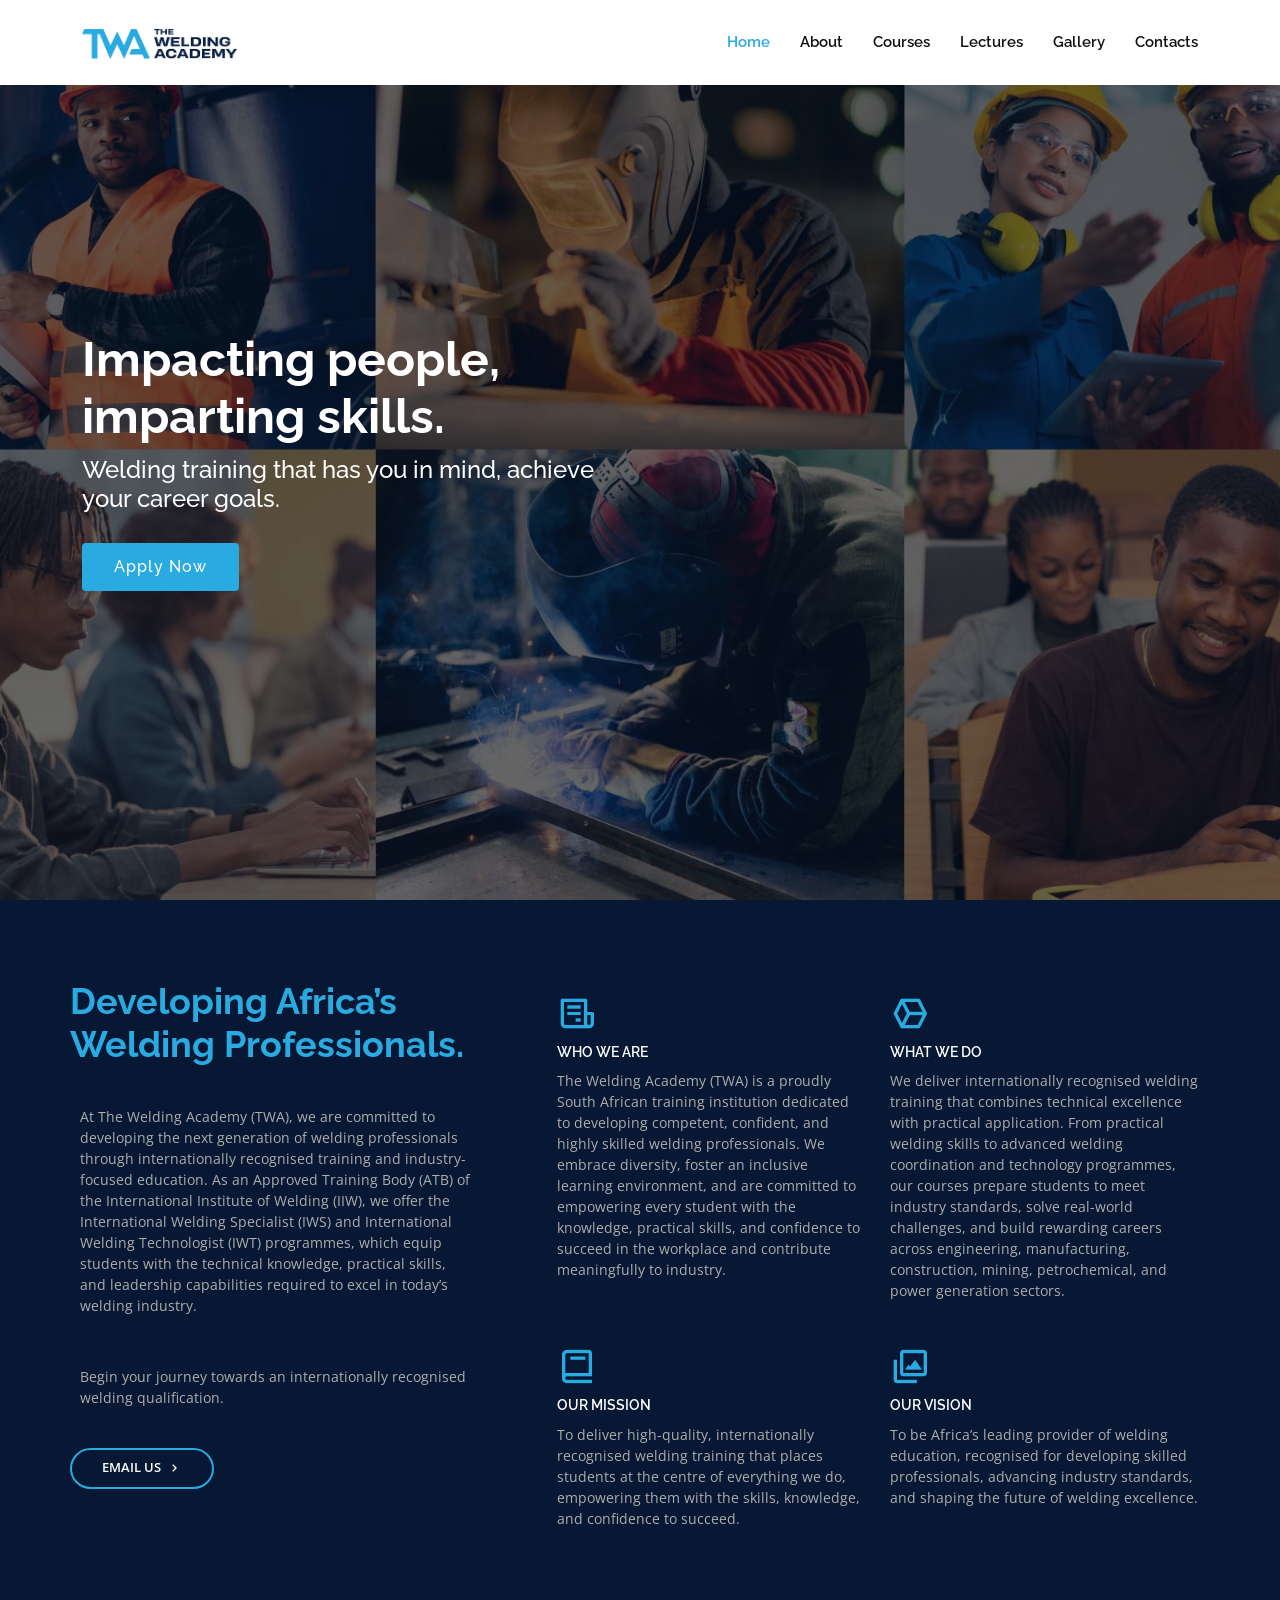
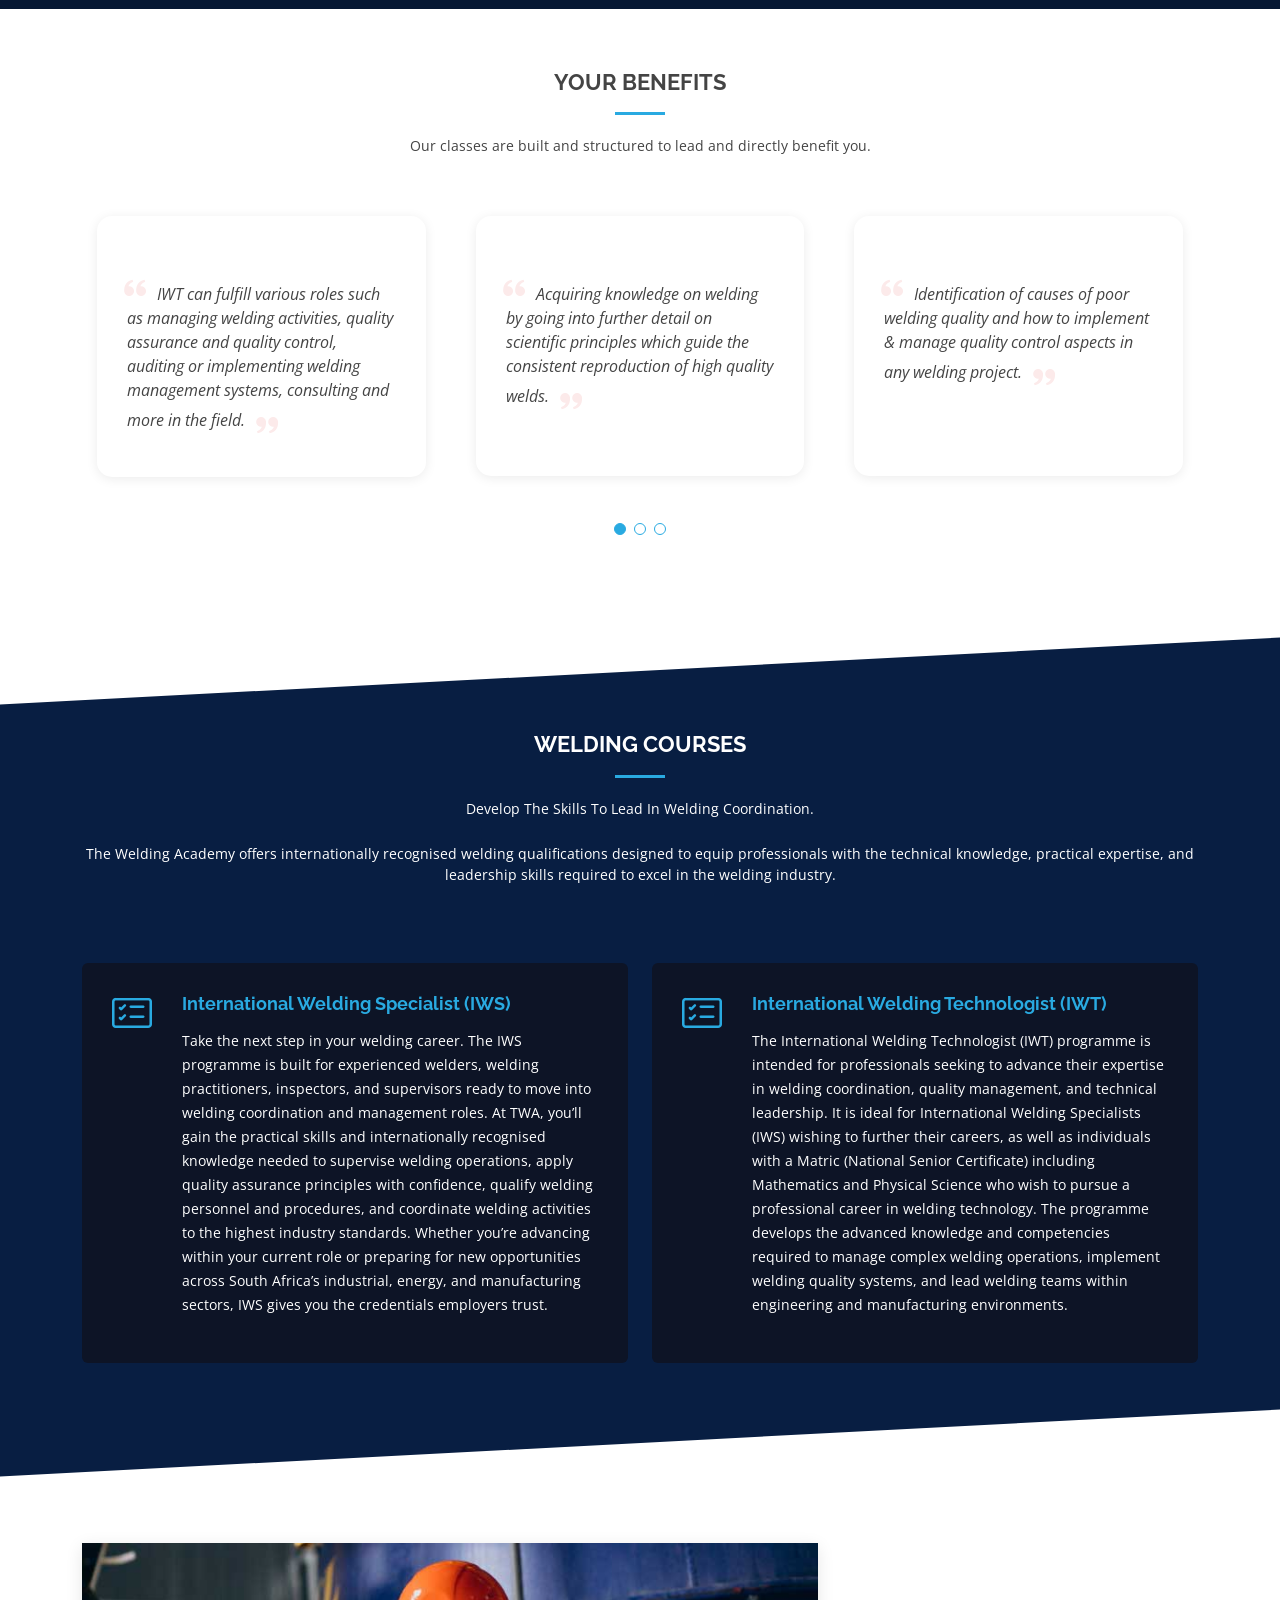
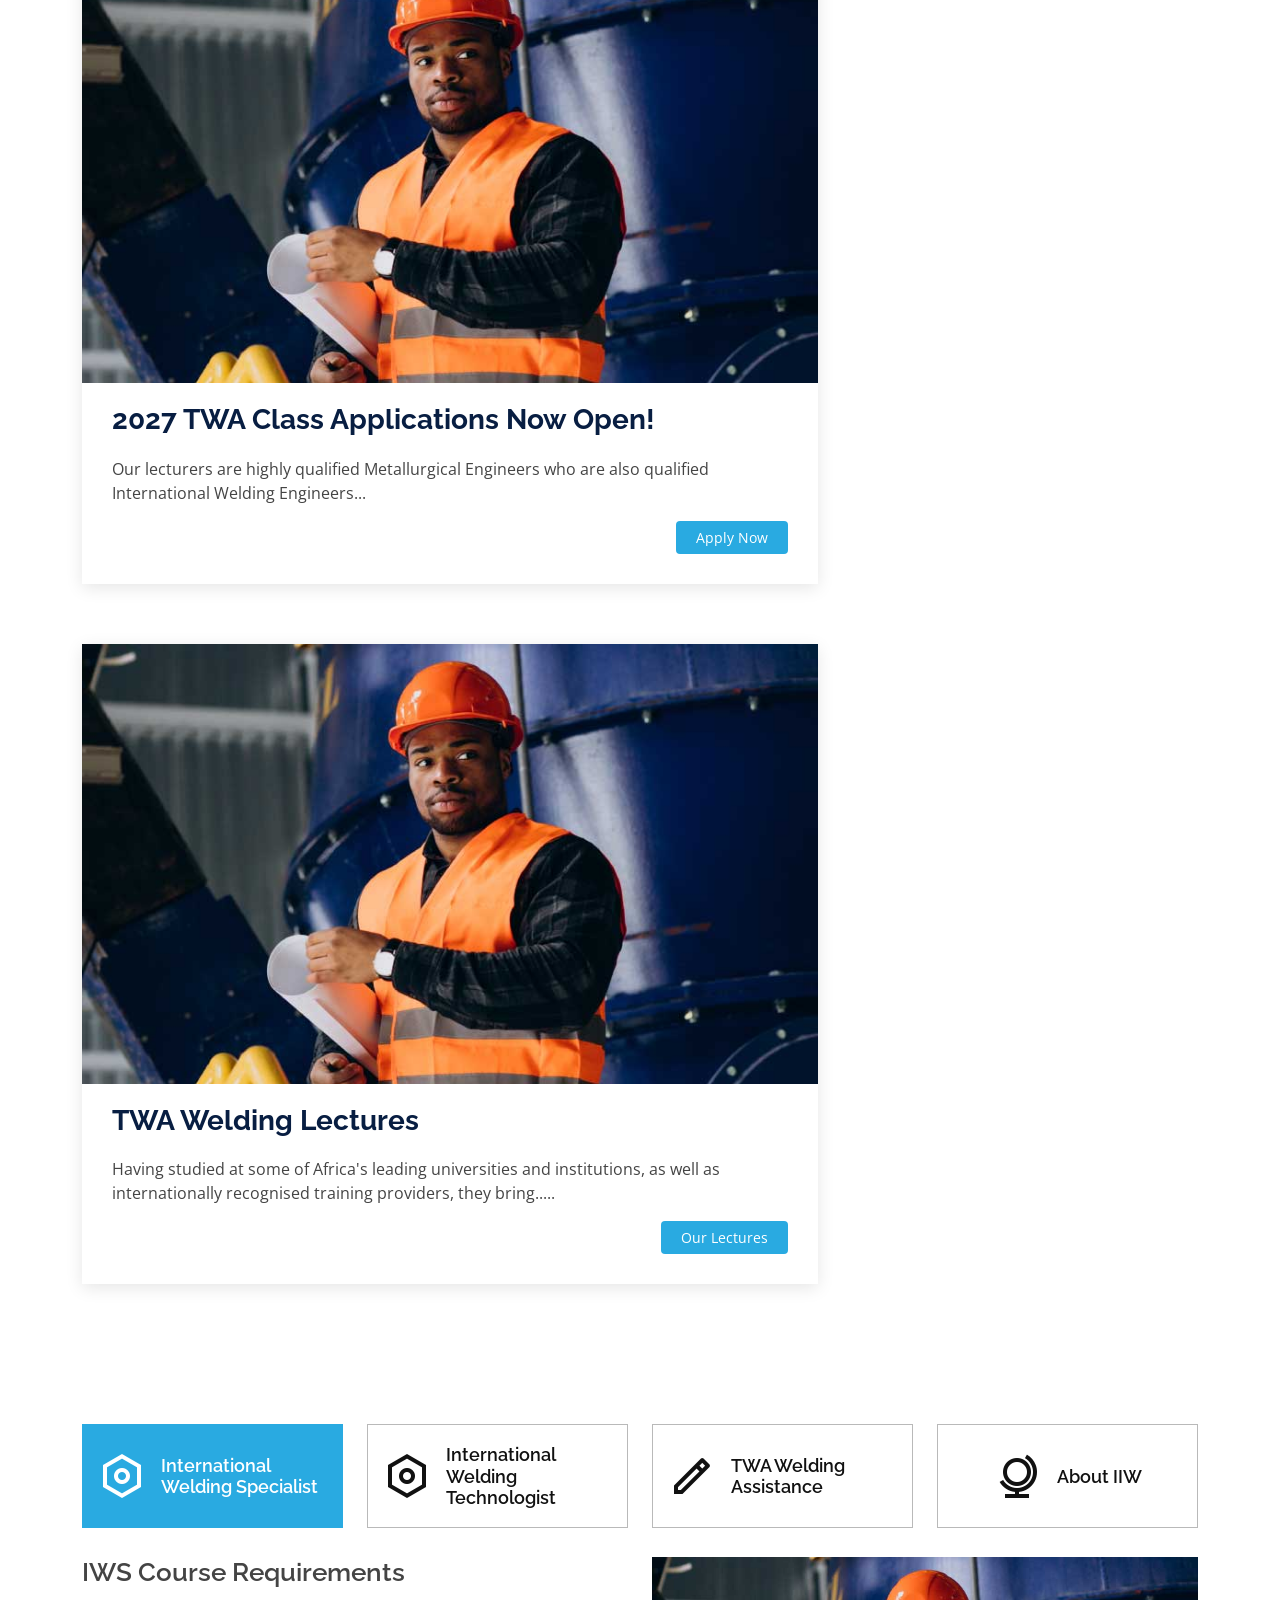
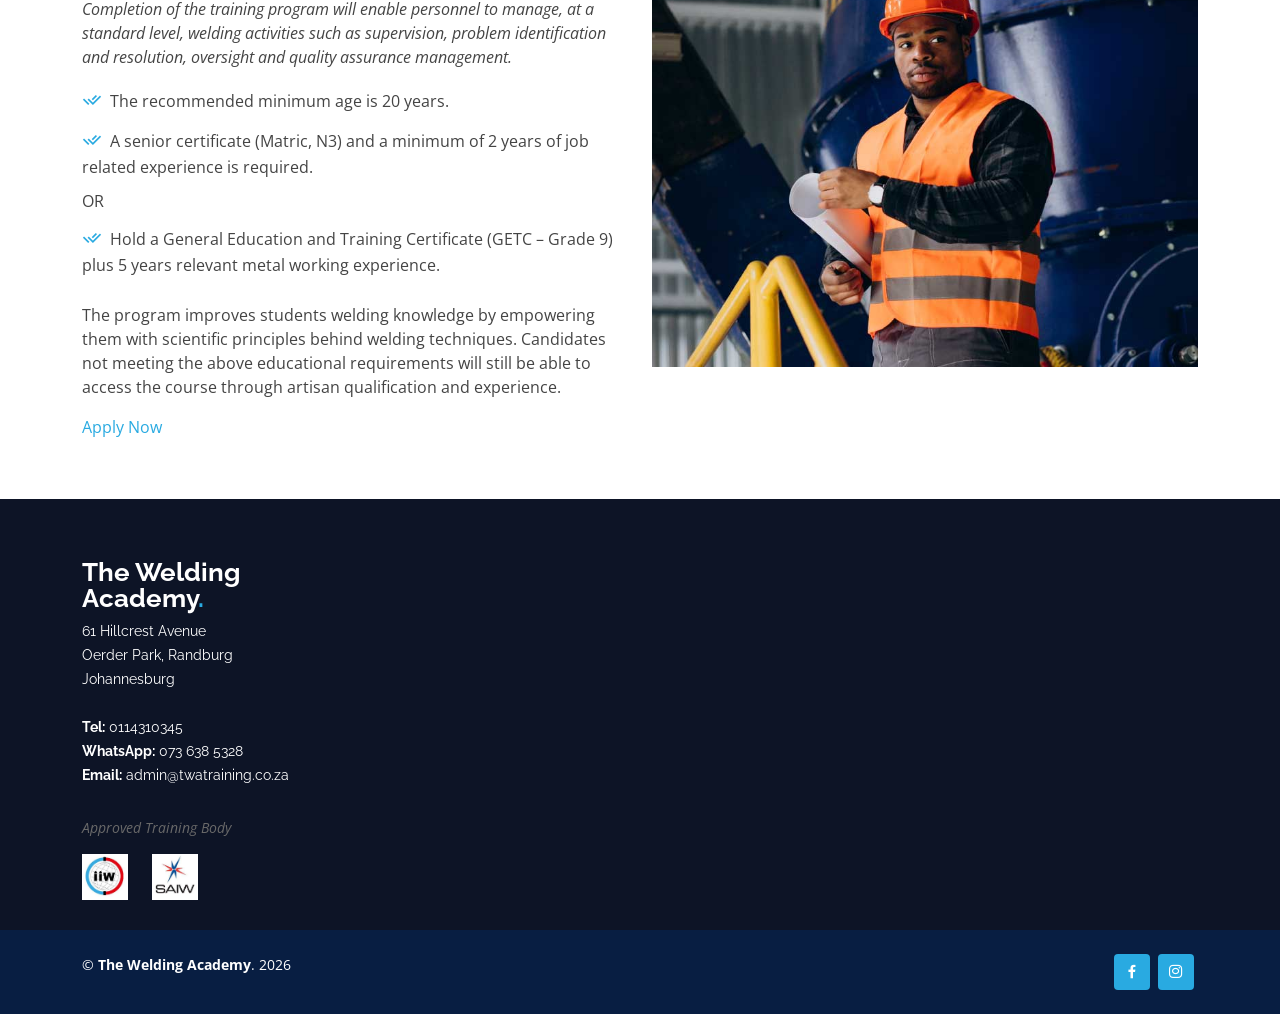
==== commit ee2fbe61: "install-apply" ====
--- a/index.html
+++ b/index.html
@@ -8,7 +8,8 @@
   <title>The Welding Academy | Home</title>
   <meta name="www.twatraining.co.za" content="Welding Training Organization">
   <meta content="The Welding Academy" name=" International Welding Specialist (IWS), Welding Training, 
-  International Welding Technologist (IWT), International Institute of Welding (IIW) - ATB (Approved Training Body), TWA Welding Tutorials">
+  International Welding Technologist (IWT), International Institute of Welding (IIW) - ATB (Approved Training Body), TWA Welding Tutorials,
+  QC, Welding Inspector Level 1, Welding Inspector Level 2, Quality Inspector, SAIW, Welding Engineering, Practical Welding Training, IIW">
 
   <!-- Favicons -->
   <link href="assets/img/favicon.png" rel="icon">
@@ -61,7 +62,7 @@
         <div class="col-xl-6">
           <h1>Impacting people, imparting skills.</h1>
           <h2>Welding training that has you in mind, achieve your career goals.</h2>
-          <!-- <a href="mailto:admin@twatraining.co.za" class="btn-get-started scrollto">Email Us</a> -->
+          <a href="https://forms.gle/LuLoHpep4S7o12XQ9" target="_blank" class="btn-get-started scrollto">Apply Now</a>
         </div>
       </div>
     </div>
@@ -83,7 +84,6 @@
                 As an Approved Training Body (ATB) of the International Institute of Welding (IIW), we offer the International Welding Specialist (IWS) and International Welding Technologist (IWT) programmes, which equip students with the technical knowledge, practical skills, and leadership capabilities required to excel in today’s welding industry.
               </p>
               <p>Begin your journey towards an internationally recognised welding qualification.</p>
-
               <a href="mailto:admin@twatraining.co.za" class="about-btn"><span>Email Us</span> <i class="bx bx-chevron-right"></i></a>
             </div>
           </div>
@@ -231,7 +231,7 @@
                   Our lecturers are highly qualified Metallurgical Engineers who are also qualified International Welding Engineers...
                 </p>
                 <div class="read-more">
-                  <a href="#">Apply Now</a>
+                  <a href="https://forms.gle/LuLoHpep4S7o12XQ9" target="_blank">Apply Now</a>
                 </div>
               </div>
 
@@ -310,6 +310,9 @@
                   The program improves students welding knowledge by empowering them with scientific principles behind welding techniques.
                   Candidates not meeting the above educational requirements will still be able to access the course through artisan qualification and experience.
                 </p>
+                <div class="read-more">
+                  <a href="https://forms.gle/LuLoHpep4S7o12XQ9" target="_blank">Apply Now</a>
+                </div>
               </div>
               <div class="col-lg-6 order-1 order-lg-2 text-center" data-aos="fade-up" data-aos-delay="200">
                 <img src="assets/img/tabs-1.jpg" alt="IWS Course Requirements" class="img-fluid">
@@ -336,6 +339,9 @@
                   <li>OR</li>
                   <li><i class="ri-check-double-line"></i> IWS diploma with 6 years work experience as a Welding Coordinator at an appropriate level within 8 years after receiving the IWS diploma. </li>
                 </ul>
+                <div class="read-more">
+                  <a href="https://forms.gle/LuLoHpep4S7o12XQ9" target="_blank">Apply Now</a>
+                </div>
               </div>
               <div class="col-lg-6 order-1 order-lg-2 text-center">
                 <img src="assets/img/tabs-2.jpg" alt="IWT Course Requirements" class="img-fluid">
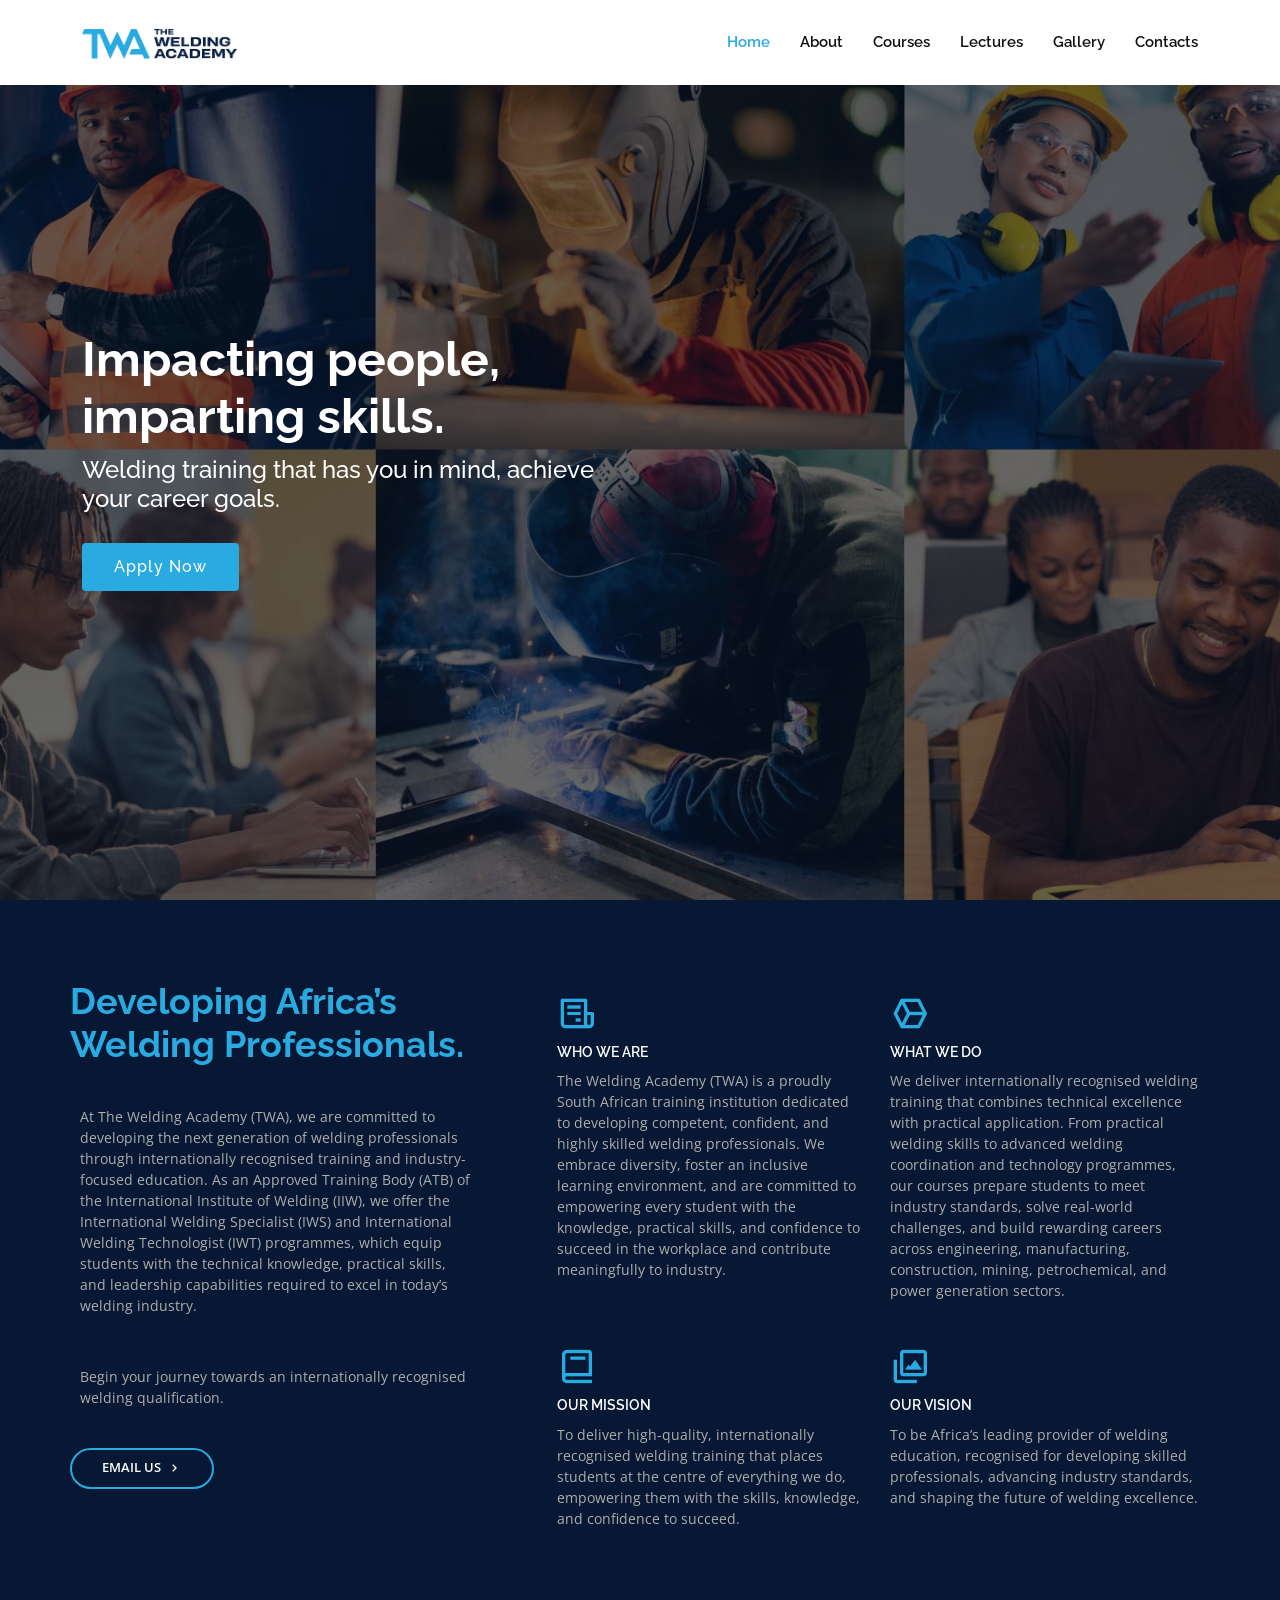
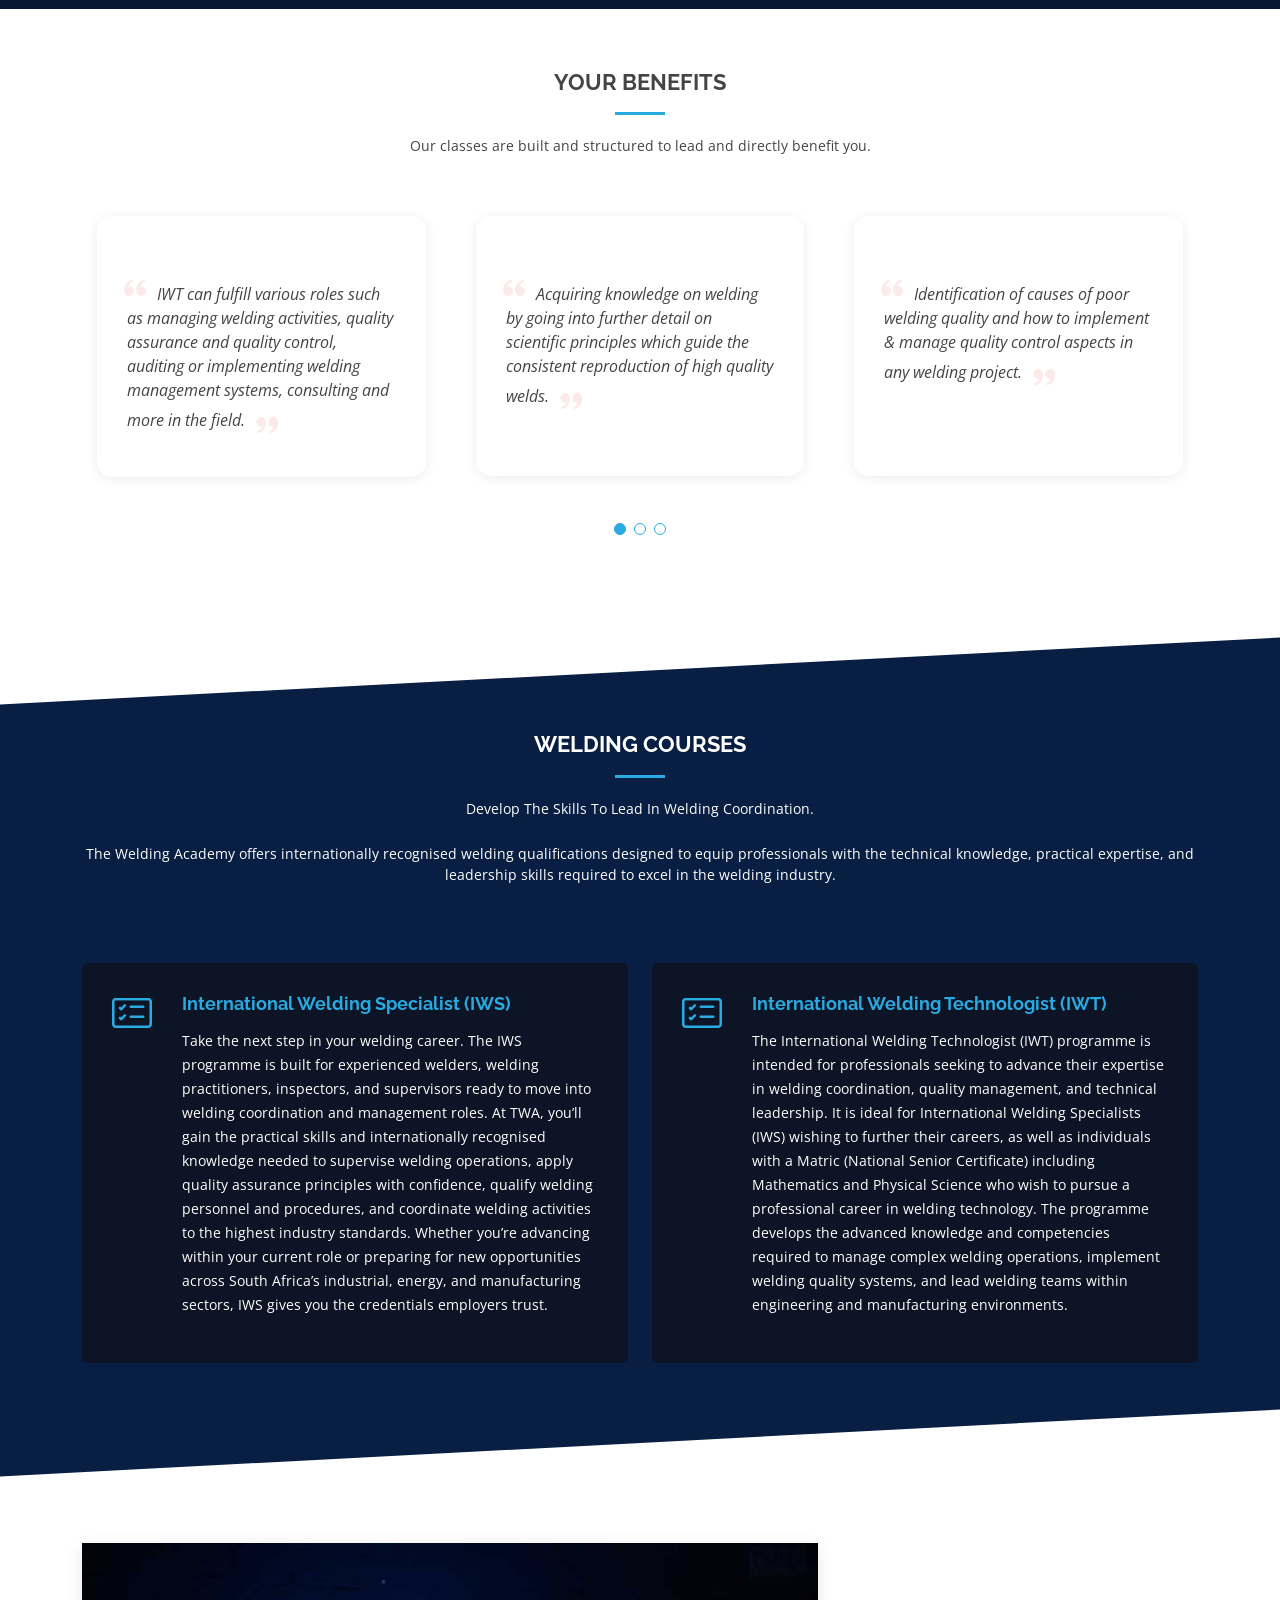
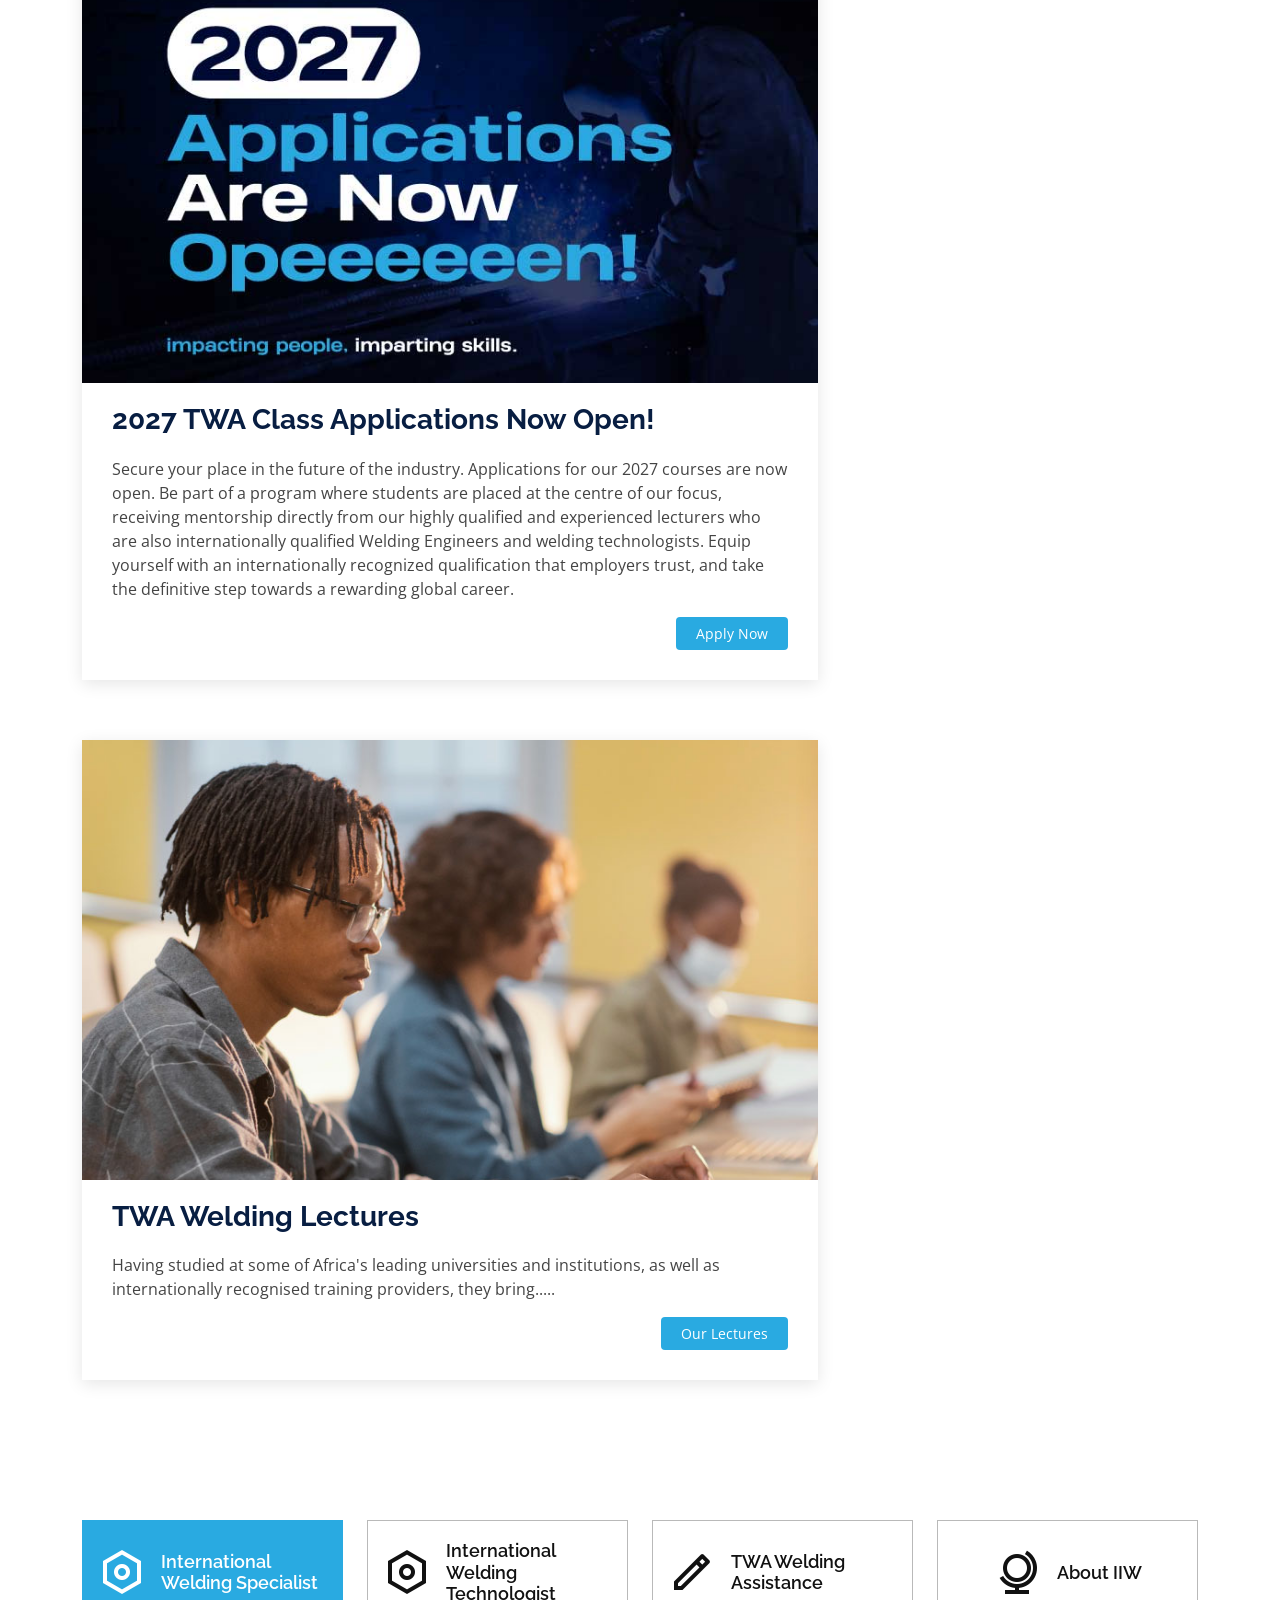
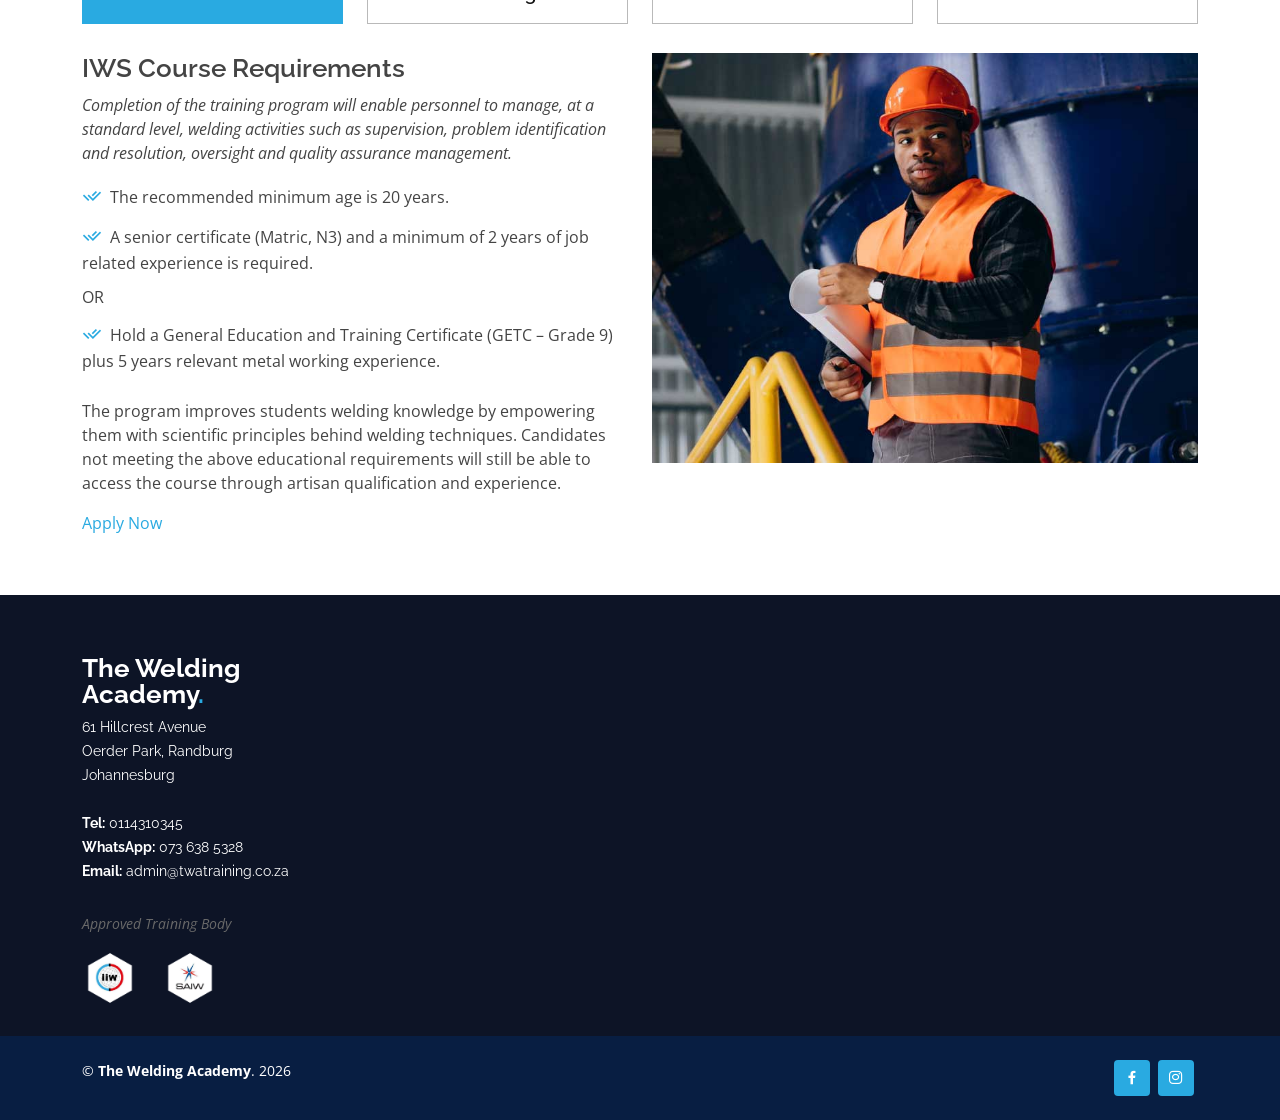
==== commit de83c3f0: "g web ship" ====
--- a/index.html
+++ b/index.html
@@ -219,7 +219,7 @@
 
             <article class="entry">
               <div class="entry-img">
-                <img src="assets/img/tabs-1.jpg" alt="" class="img-fluid">
+                <img src="assets/img/2027-applications-poster.jpg" alt="" class="img-fluid">
               </div>
 
               <h2 class="entry-title">
@@ -228,7 +228,9 @@
 
               <div class="entry-content">
                 <p>
-                  Our lecturers are highly qualified Metallurgical Engineers who are also qualified International Welding Engineers...
+                  Secure your place in the future of the industry. Applications for our 2027 courses are now open. 
+                  Be part of a program where students are placed at the centre of our focus, receiving mentorship directly from our highly qualified and experienced lecturers who are also internationally qualified Welding Engineers and welding technologists. 
+                  Equip yourself with an internationally recognized qualification that employers trust, and take the definitive step towards a rewarding global career.
                 </p>
                 <div class="read-more">
                   <a href="https://forms.gle/LuLoHpep4S7o12XQ9" target="_blank">Apply Now</a>
@@ -239,7 +241,7 @@
 
                <article class="entry">
               <div class="entry-img">
-                <img src="assets/img/tabs-1.jpg" alt="" class="img-fluid">
+                <img src="assets/img/img-app-1.jpg" alt="" class="img-fluid">
               </div>
 
               <h2 class="entry-title">
@@ -427,8 +429,8 @@
 
           <div class="row">
             <p style="font-style:italic;color:dimgrey;">Approved Training Body</p>
-            <img src="assets/img/logo-iiw-white.jpeg" alt="logo-iiw" style="height:auto;width:70px;float:left;">
-            <img src="assets/img/logo-saiw.jpeg" alt="logo-saiw" style="height:auto;width:70px;float:left;">
+            <img src="assets/img/logos-white-iiw-saiw-01.png" alt="logo-iiw" style="height:auto;width:80px;float:left;">
+            <img src="assets/img/logos-white-iiw-saiw-02.png" alt="logo-saiw" style="height:auto;width:80px;float:left;">
           </div>
         </div>
       </div>
